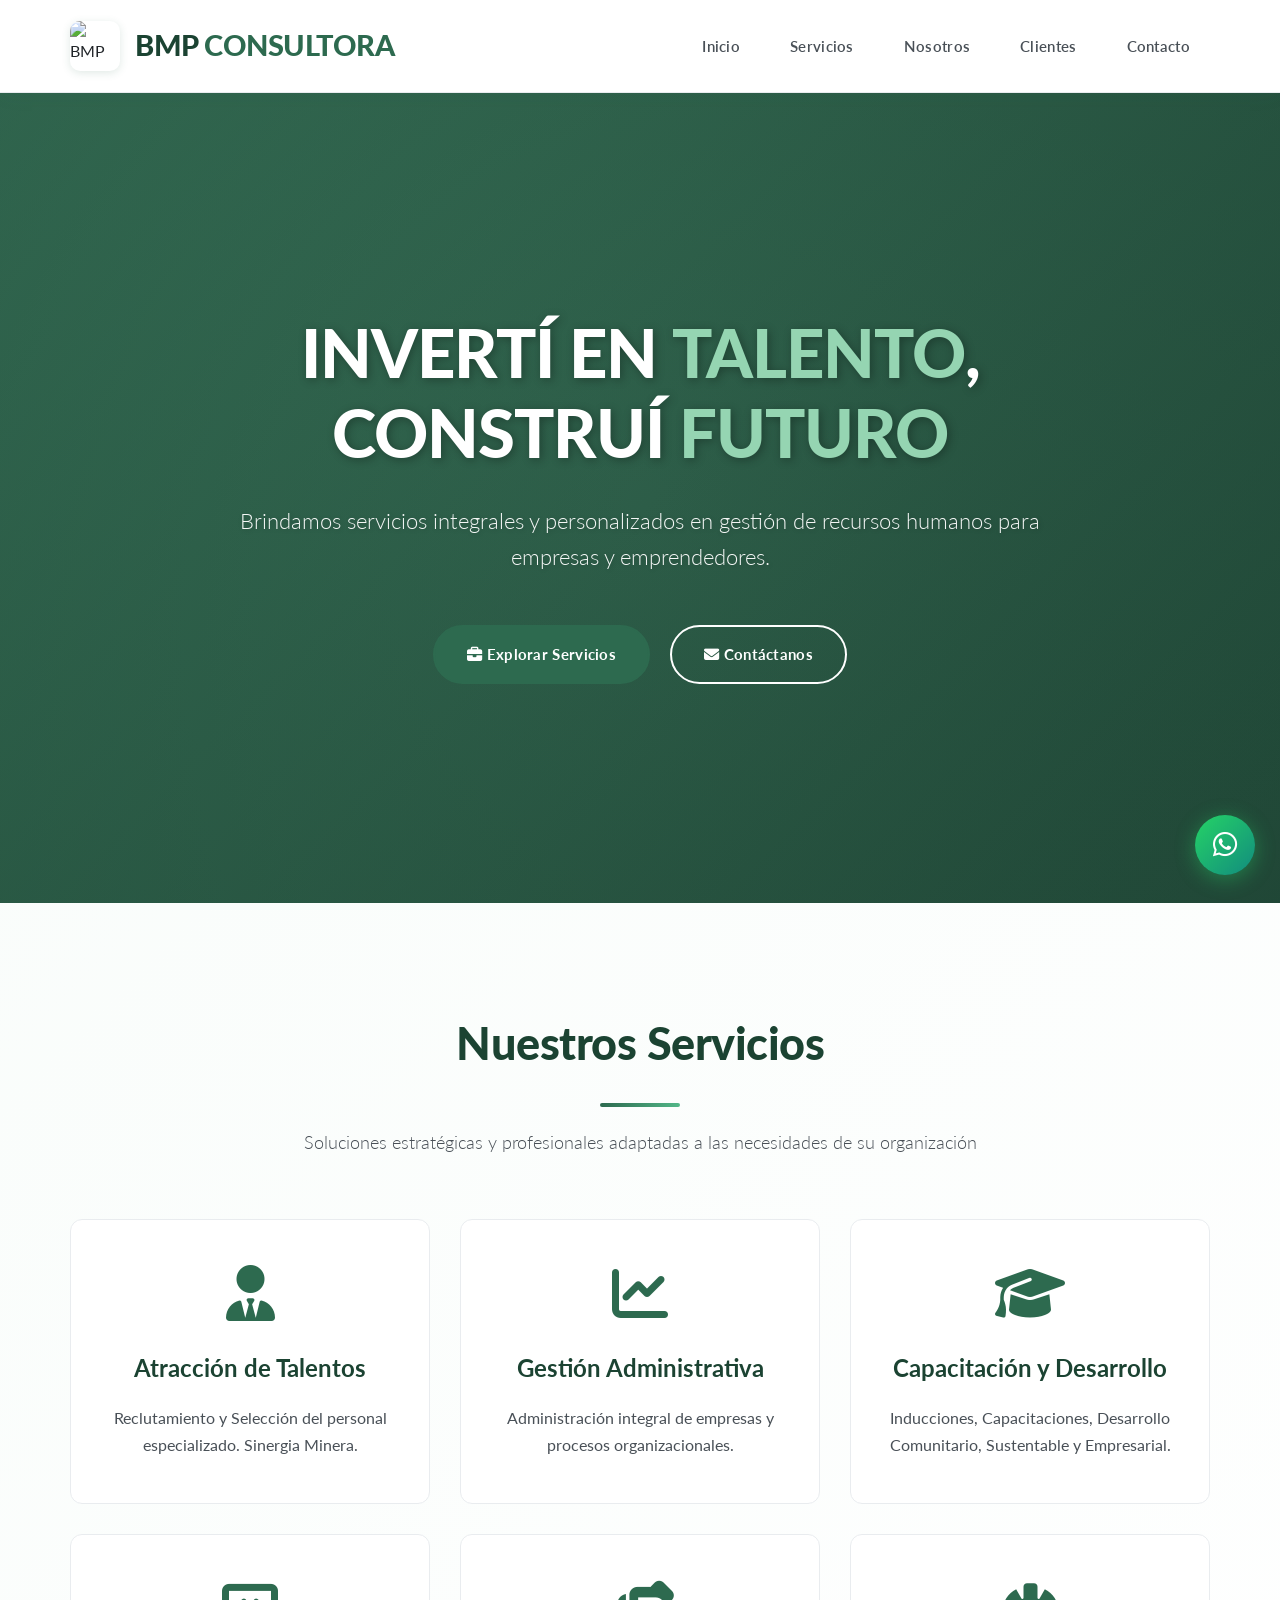
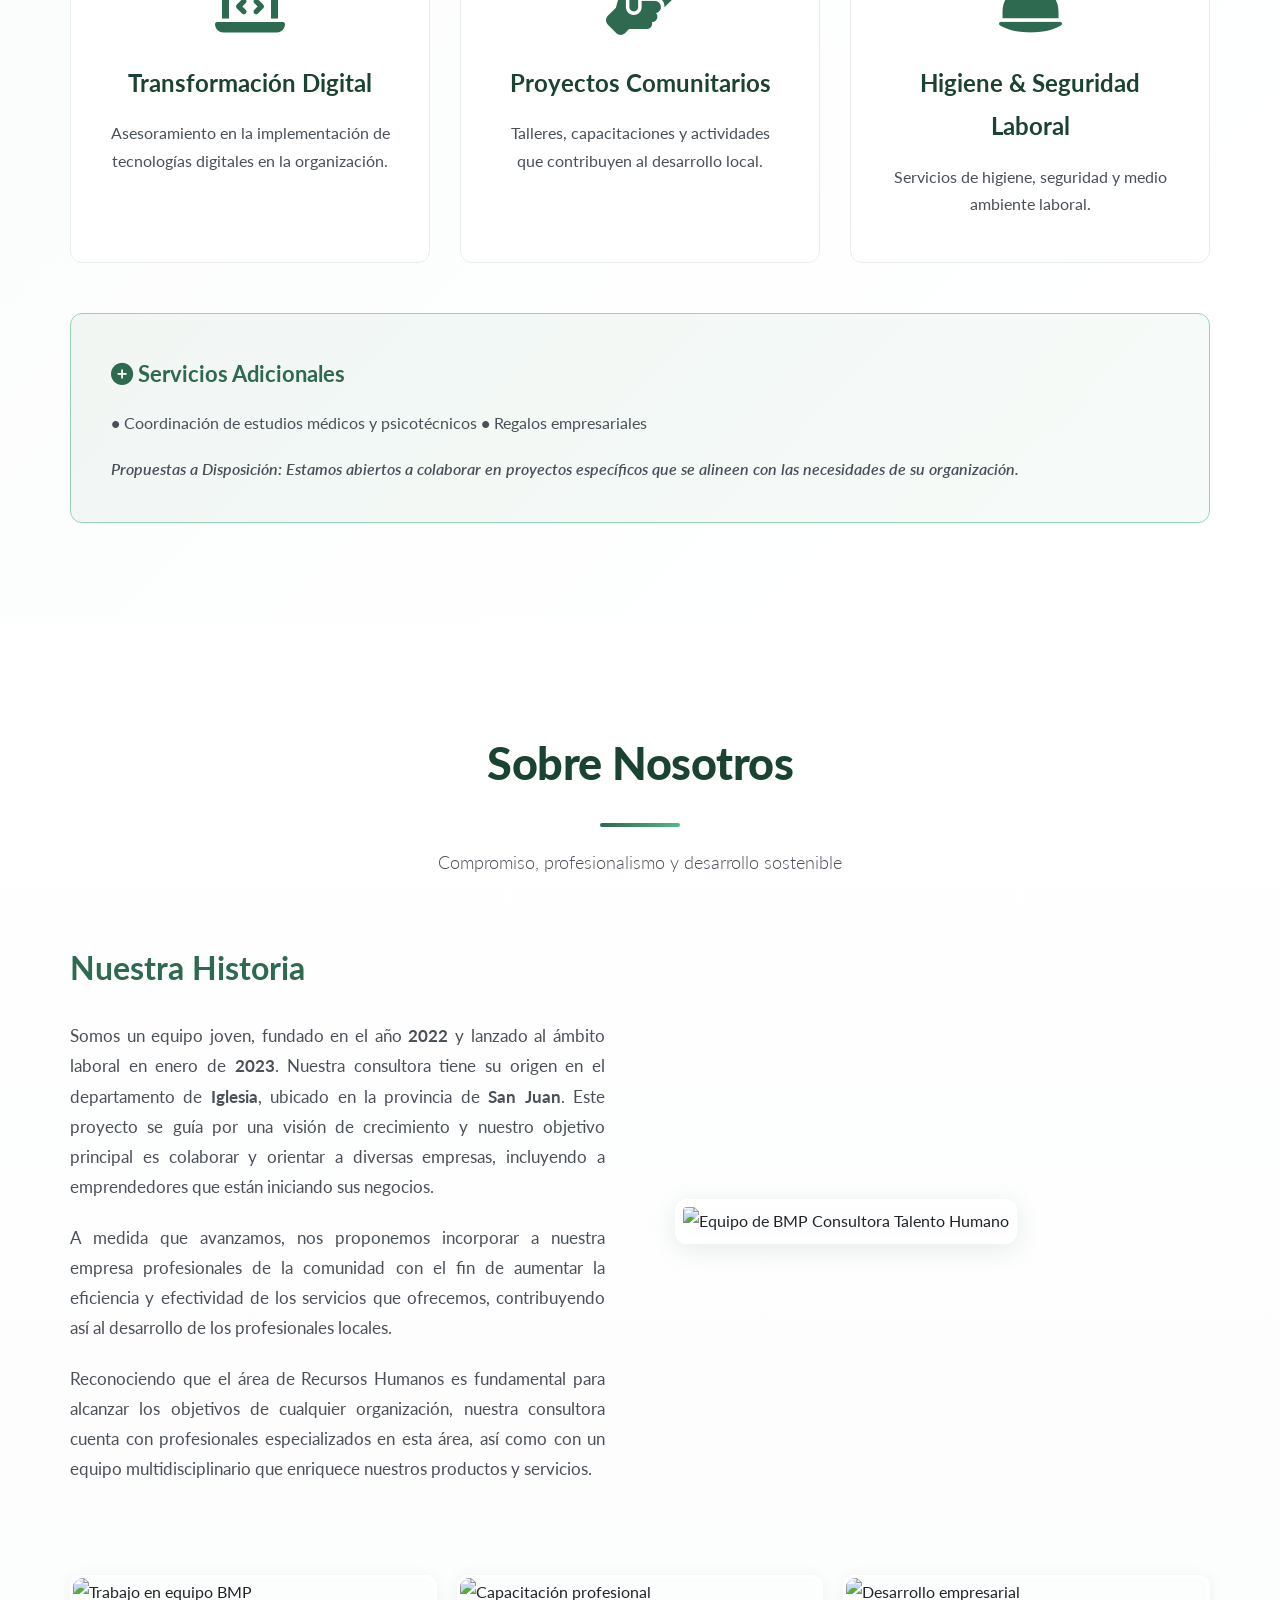
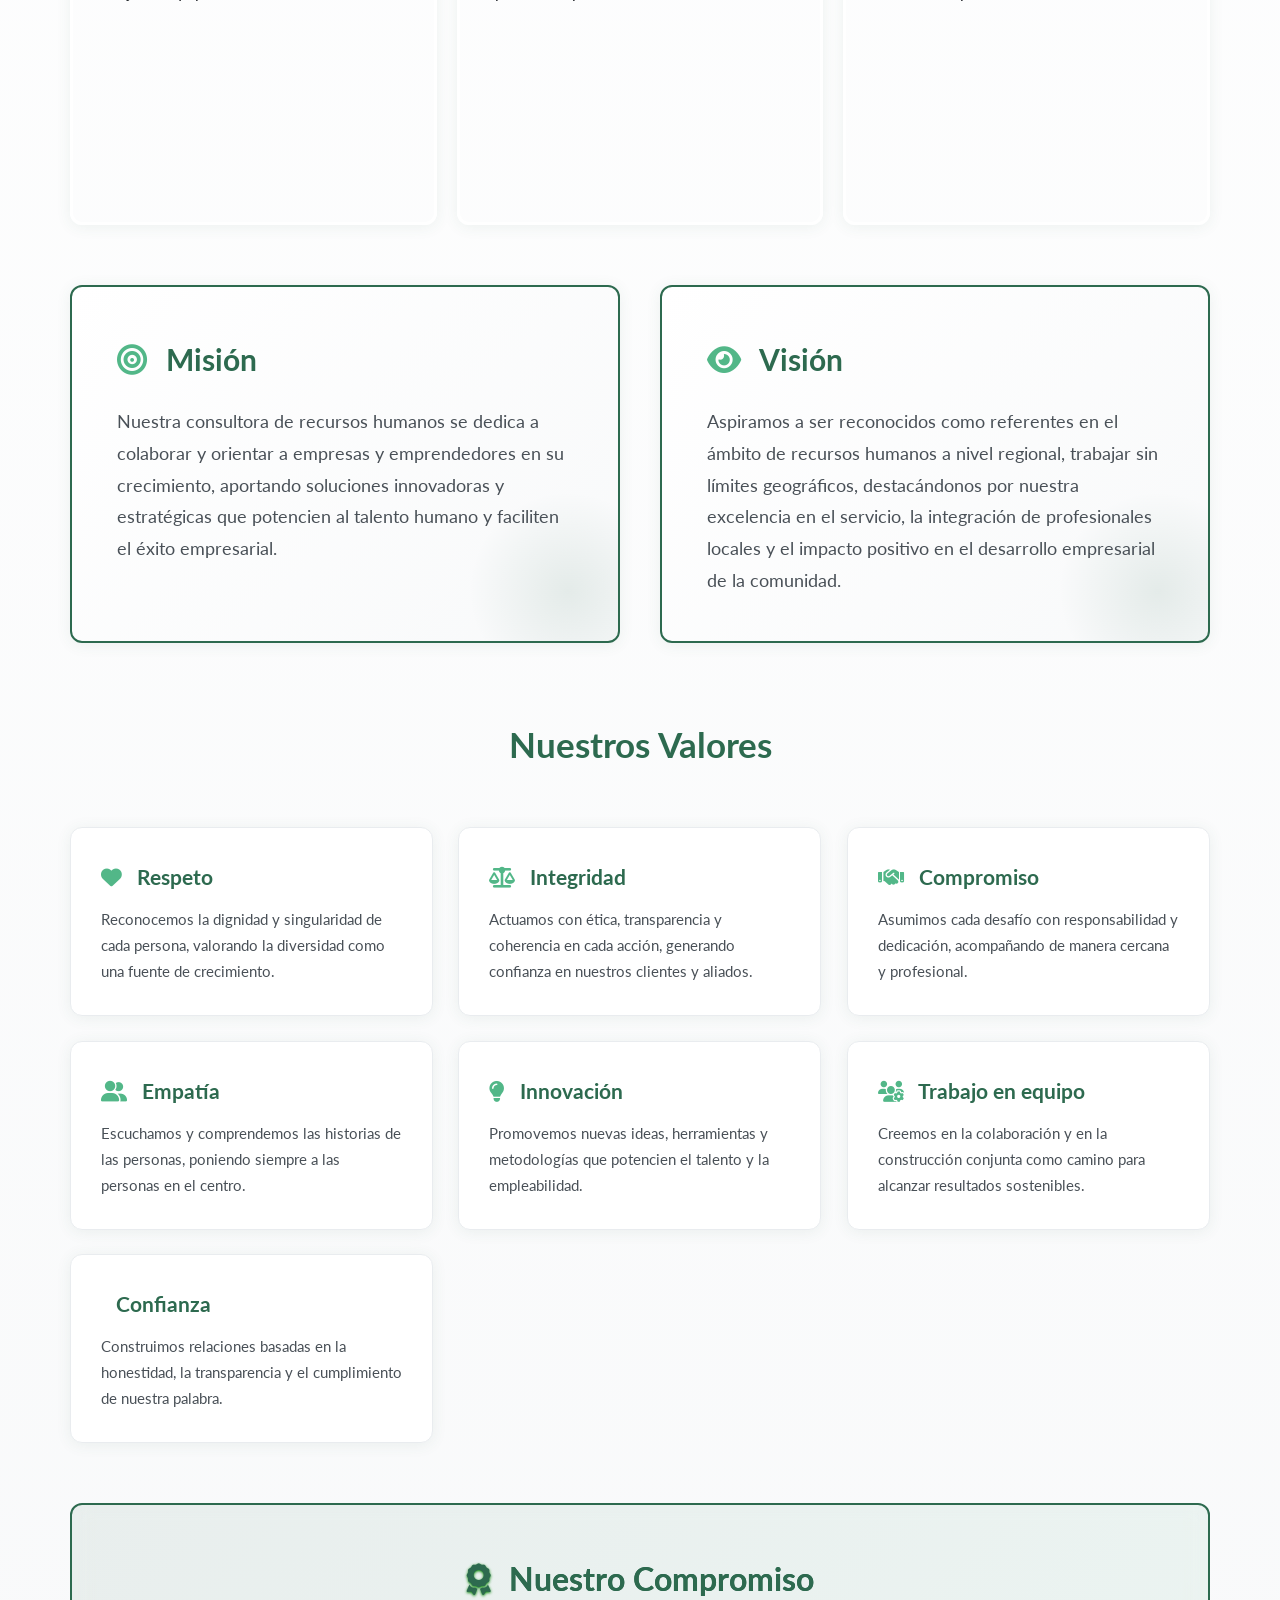
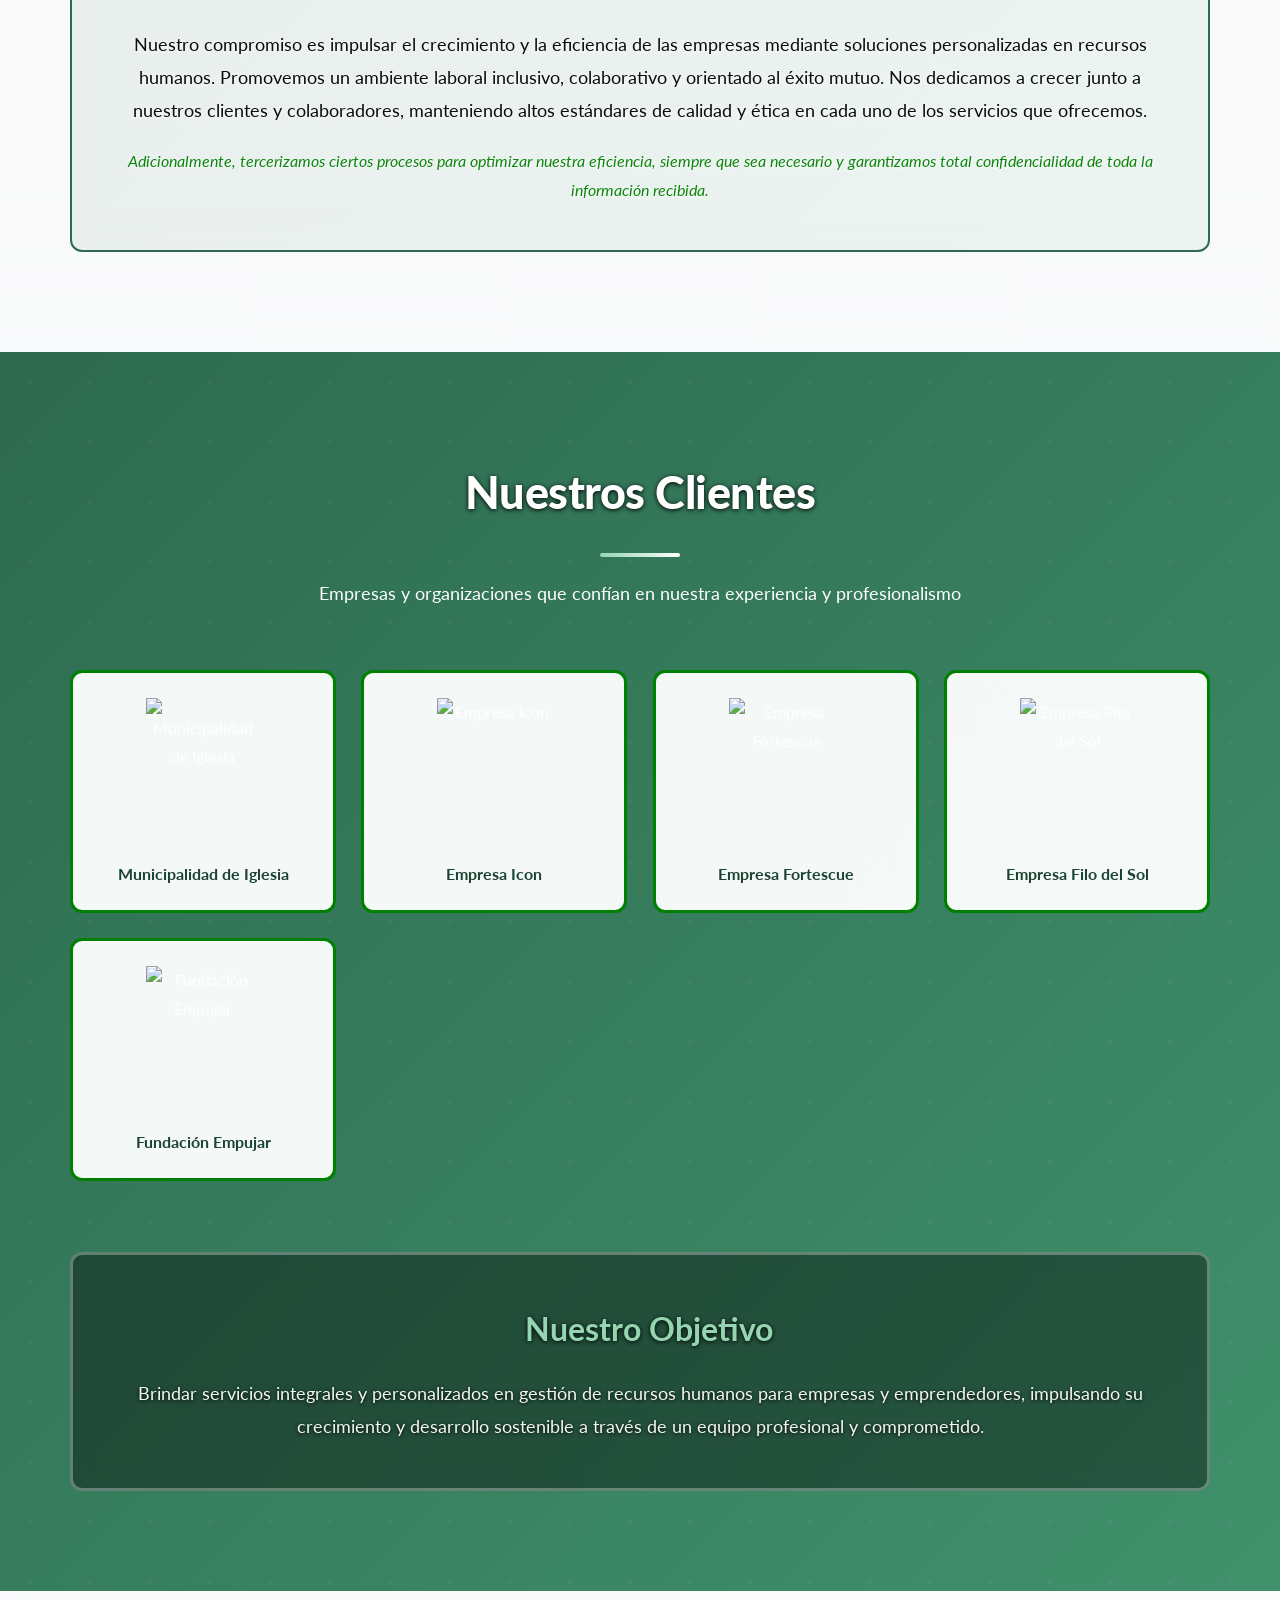
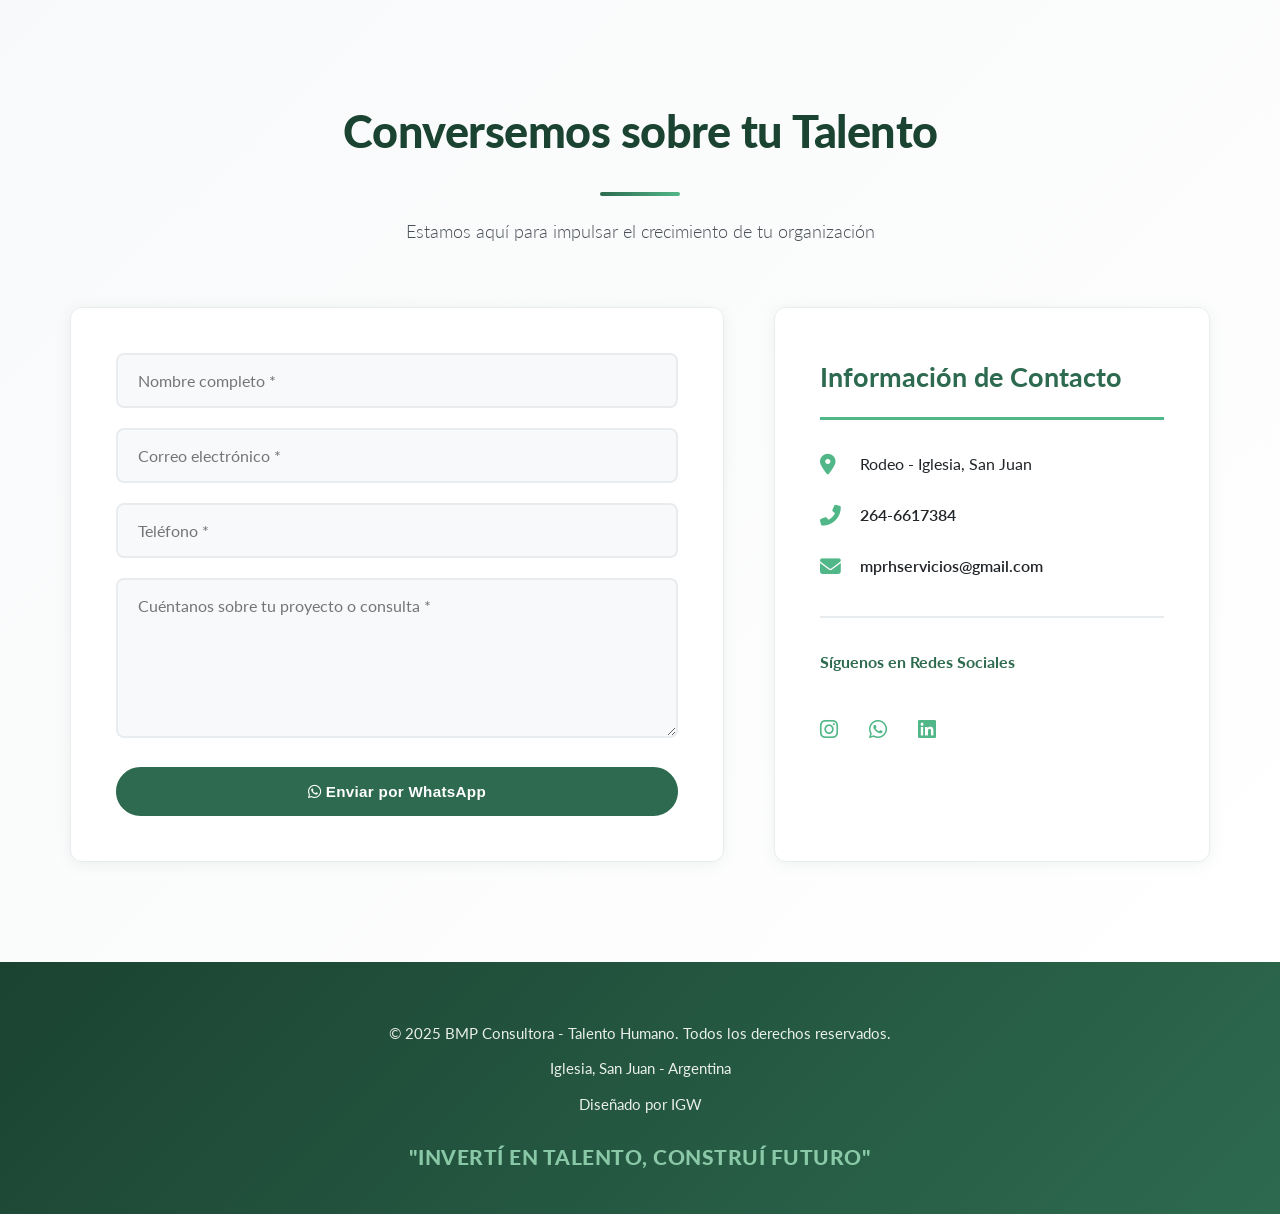
==== Bmp.html @ 11067ec3 "Rename Bmpcon.html to Bmp.html" ====
<!DOCTYPE html>
<html lang="es">
<head>
    <meta charset="UTF-8">
    <meta name="viewport" content="width=device-width, initial-scale=1.0">
    <title>BMP Consultora | Talento Humano | Invertí en Talento, Construí Futuro</title>
    <meta name="description" content="BMP Consultora, equipo joven fundado en 2022. Servicios integrales en gestión de RRHH. Iglesia, San Juan.">
    
    <link rel="stylesheet" href="https://cdnjs.cloudflare.com/ajax/libs/font-awesome/6.5.2/css/all.min.css">
    <link href="https://fonts.googleapis.com/css2?family=Lato:wght@300;400;700;900&display=swap" rel="stylesheet">
    <link href="https://unpkg.com/aos@2.3.4/dist/aos.css" rel="stylesheet">

<style>
:root {
    --color-primario: #2d6a4f;
    --color-primario-claro: #40916c;
    --color-primario-oscuro: #1b4332;
    --color-secundario: #52b788;
    --color-acento: #95d5b2;
    --color-blanco: #ffffff;
    --color-gris-claro: #f8f9fa;
    --color-gris-medio: #e9ecef;
    --color-texto-oscuro: #212529;
    --color-texto-medio: #495057;
    --fuente-principal: 'Lato', sans-serif;
    --sombra-suave: 0 2px 15px rgba(45, 106, 79, 0.08);
    --sombra-media: 0 5px 25px rgba(45, 106, 79, 0.12);
    --radio-borde: 12px;
    --transicion: all 0.3s cubic-bezier(0.4, 0, 0.2, 1);
}

* {
    margin: 0;
    padding: 0;
    box-sizing: border-box;
}

html, body {
    width: 100%;
    overflow-x: hidden;
    scroll-behavior: smooth;
}

body {
    font-family: var(--fuente-principal);
    color: var(--color-texto-oscuro);
    line-height: 1.8;
    background-color: linear-gradient(90deg, green, white,black);
    font-weight: 400;
}

.contenedor {
    max-width: 1200px;
    margin: 0 auto;
    padding: 0 30px;
}

.texto-centrado {
    text-align: center;
}

header {
    background-color: var(--color-blanco);
    box-shadow: 0 2px 20px rgba(45, 106, 79, 0.06);
    position: sticky;
    top: 0;
    z-index: 1000;
    border-bottom: 1px solid var(--color-gris-medio);
}

header .contenedor {
    display: flex;
    justify-content: space-between;
    align-items: center;
    padding: 20px 30px;
}

.logo {
    display: flex;
    align-items: center;
    gap: 15px;
}

.logo-img {
    width: 50px;
    height: 50px;
    object-fit: cover;
    border-radius: 10px;
    box-shadow: 0 2px 8px rgba(45, 106, 79, 0.15);
    transition: var(--transicion);
}

.logo-img:hover {
    transform: scale(1.05);
    box-shadow: 0 4px 12px rgba(45, 106, 79, 0.25);
}

.logo-texto {
    font-size: 1.8rem;
    font-weight: 900;
    color: var(--color-primario);
    letter-spacing: -0.5px;
}

.logo-bmp {
    color: var(--color-primario-oscuro);
}

.menu-principal ul {
    list-style: none;
    display: flex;
    gap: 10px;
}

.menu-principal a {
    text-decoration: none;
    color: var(--color-texto-medio);
    padding: 10px 20px;
    font-weight: 600;
    transition: var(--transicion);
    border-radius: 8px;
    font-size: 0.95rem;
    letter-spacing: 0.3px;
}

.menu-principal a:hover {
    color: var(--color-primario);
    background-color: rgba(45, 106, 79, 0.05);
}

.whatsapp-flotante {
    position: fixed;
    bottom: 25px;
    right: 25px;
    z-index: 9999;
}

.whatsapp-flotante a {
    display: flex;
    align-items: center;
    justify-content: center;
    width: 60px;
    height: 60px;
    background: linear-gradient(135deg, #25D366 0%, #128C7E 100%);
    color: var(--color-blanco);
    border-radius: 50%;
    box-shadow: 0 4px 20px rgba(37, 211, 102, 0.4);
    text-decoration: none;
    font-size: 28px;
    transition: var(--transicion);
    animation: pulse 2s infinite;
}

.whatsapp-flotante a:hover {
    transform: scale(1.1);
    box-shadow: 0 6px 30px rgba(37, 211, 102, 0.6);
}

@keyframes pulse {
    0%, 100% {
        box-shadow: 0 4px 20px rgba(37, 211, 102, 0.4);
    }
    50% {
        box-shadow: 0 4px 30px rgba(37, 211, 102, 0.7);
    }
}

.btn {
    display: inline-block;
    padding: 14px 32px;
    border-radius: 50px;
    text-decoration: none;
    font-weight: 700;
    transition: var(--transicion);
    text-align: center;
    border: 2px solid transparent;
    cursor: pointer;
    font-size: 0.95rem;
    letter-spacing: 0.3px;
}

.btn-primario {
    background-color: var(--color-primario);
    color: var(--color-blanco);
    border-color: var(--color-primario);
}

.btn-primario:hover {
    background-color: var(--color-primario-oscuro);
    transform: translateY(-2px);
    box-shadow: 0 6px 20px rgba(45, 106, 79, 0.3);
}

.btn-secundario {
    background-color: transparent;
    color: var(--color-blanco);
    border-color: var(--color-blanco);
}

.btn-secundario:hover {
    background-color: var(--color-blanco);
    color: var(--color-primario);
}

.btn-primario-full {
    width: 100%;
}

.titulo-seccion {
    font-size: 2.8rem;
    text-align: center;
    margin-bottom: 20px;
    font-weight: 900;
    color: var(--color-primario-oscuro);
    position: relative;
    letter-spacing: -0.5px;
}

.titulo-seccion::after {
    content: '';
    display: block;
    width: 80px;
    height: 4px;
    background: linear-gradient(90deg, var(--color-primario), var(--color-secundario));
    margin: 20px auto 0;
    border-radius: 2px;
}

.subtitulo-seccion {
    text-align: center;
    font-size: 1.15rem;
    color: var(--color-texto-medio);
    max-width: 700px;
    margin: 0 auto 60px;
    font-weight: 300;
    line-height: 1.7;
}

section {
    padding: 100px 0;
    position: relative;
    overflow-x: hidden;
}

.hero-section {
    background: linear-gradient(135deg, rgba(45, 106, 79, 0.95) 0%, rgba(27, 67, 50, 0.97) 100%), 
                url('https://images.unsplash.com/photo-1507679799987-c73779587ccf?w=1920&q=80') center center / cover no-repeat;
    min-height: 90vh;
    display: flex;
    align-items: center;
    justify-content: center;
    text-align: center;
    color: var(--color-blanco);
    position: relative;
}

.hero-section::before {
    content: '';
    position: absolute;
    top: 0;
    left: 0;
    right: 0;
    bottom: 0;
    background: radial-gradient(circle at 50% 50%, transparent 0%, rgba(27, 67, 50, 0.3) 100%);
}

.hero-content {
    position: relative;
    z-index: 1;
}

.titulo-principal {
    font-size: 4.2rem;
    margin-bottom: 30px;
    font-weight: 900;
    color: var(--color-blanco);
    text-shadow: 2px 2px 10px rgba(0, 0, 0, 0.3);
    line-height: 1.2;
    letter-spacing: -1px;
}

.titulo-principal .destacado {
    color: var(--color-acento);
    display: inline-block;
}

.subtitulo-hero {
    font-size: 1.4rem;
    color: rgba(255, 255, 255, 0.95);
    margin-bottom: 50px;
    font-weight: 300;
    text-shadow: 1px 1px 5px rgba(0, 0, 0, 0.2);
    max-width: 800px;
    margin-left: auto;
    margin-right: auto;
    line-height: 1.6;
}

.acciones-hero {
    display: flex;
    gap: 20px;
    justify-content: center;
    flex-wrap: wrap;
}

.servicios-section {
    background: linear-gradient(135deg, rgba(149, 213, 178, 0.05) 0%, rgba(255, 255, 255, 1) 100%);
    position: relative;
}

.servicios-section::before {
    content: '';
    position: absolute;
    top: 0;
    right: 0;
    width: 100%;
    height: 100%;
    background: url('https://talentoenexpansion.wordpress.com/wp-content/uploads/2015/02/g4.jpg') center / cover no-repeat;
    opacity: 0.3;
    z-index: 0;
}

.servicios-section .contenedor {
    position: relative;
    z-index: 1;
}

.servicios-grid {
    display: grid;
    grid-template-columns: repeat(auto-fit, minmax(320px, 1fr));
    gap: 30px;
}

.servicio-card {
    background-color: var(--color-blanco);
    padding: 45px 35px;
    border-radius: var(--radio-borde);
    text-align: center;
    transition: var(--transicion);
    border: 1px solid var(--color-gris-medio);
    position: relative;
    overflow: hidden;
}

.servicio-card::before {
    content: '';
    position: absolute;
    top: 0;
    left: 0;
    width: 100%;
    height: 4px;
    background: linear-gradient(90deg, var(--color-primario), var(--color-secundario));
    transform: scaleX(0);
    transition: var(--transicion);
}

.servicio-card:hover::before {
    transform: scaleX(1);
}

.servicio-card:hover {
    transform: translateY(-8px);
    box-shadow: var(--sombra-media);
    border-color: var(--color-secundario);
}

.icono-servicio {
    font-size: 3.5rem;
    color: var(--color-primario);
    margin-bottom: 25px;
    transition: var(--transicion);
}

.servicio-card:hover .icono-servicio {
    color: var(--color-secundario);
    transform: scale(1.1);
}

.servicio-card h3 {
    font-size: 1.5rem;
    margin-bottom: 15px;
    color: var(--color-primario-oscuro);
    font-weight: 700;
}

.servicio-card p {
    color: var(--color-texto-medio);
    font-size: 1rem;
    line-height: 1.7;
}

.nota-adicional {
    background: linear-gradient(135deg, rgba(45, 106, 79, 0.05) 0%, rgba(82, 183, 136, 0.05) 100%);
    padding: 40px;
    border-radius: var(--radio-borde);
    margin-top: 50px;
    border-left: 5px solid var(--color-primario);
    border: 1px solid var(--color-acento);
}

.nota-adicional h4 {
    color: var(--color-primario);
    font-size: 1.4rem;
    margin-bottom: 15px;
    font-weight: 700;
}

.nota-adicional p {
    color: var(--color-texto-medio);
    line-height: 1.7;
}

.nosotros-section {
    background: linear-gradient(to bottom, var(--color-blanco) 0%, var(--color-gris-claro) 100%);
    position: relative;
}

.nosotros-section::before {
    content: '';
    position: absolute;
    bottom: 0;
    left: 0;
    width: 100%;
    height: 100%;
    background: url('https://i.ibb.co/jktfwfX7/Picsart-25-10-30-20-38-15-031.jpg') center / cover no-repeat;
    opacity: 0.3;
    z-index: 0;
}

.nosotros-section .contenedor {
    position: relative;
    z-index: 1;
}

.contenido-nosotros {
    display: flex;
    gap: 70px;
    align-items: center;
    margin-bottom: 70px;
}

.texto-nosotros {
    flex: 1;
}

.texto-nosotros h3 {
    font-size: 2rem;
    margin-bottom: 25px;
    color: var(--color-primario);
    font-weight: 700;
}

.texto-nosotros p {
    margin-bottom: 20px;
    font-size: 1.05rem;
    text-align: justify;
    color: var(--color-texto-medio);
    line-height: 1.8;
}

.imagen-nosotros {
    flex: 1;
    max-width: 50%;
}

.imagen-nosotros img {
    width: 100%;
    height: auto;
    border-radius: var(--radio-borde);
    box-shadow: var(--sombra-media);
    border: 8px solid var(--color-blanco);
}

.galeria-imagenes {
    display: grid;
    grid-template-columns: repeat(3, 1fr);
    gap: 20px;
    margin-top: 50px;
}

.galeria-imagenes img {
    width: 100%;
    height: 250px;
    object-fit: cover;
    border-radius: var(--radio-borde);
    box-shadow: var(--sombra-suave);
    transition: var(--transicion);
    border: 3px solid var(--color-blanco);
}

.galeria-imagenes img:hover {
    transform: scale(1.05);
    box-shadow: var(--sombra-media);
}

.valores-grid {
    display: grid;
    grid-template-columns: repeat(auto-fit, minmax(280px, 1fr));
    gap: 25px;
    margin-top: 50px;
}

.valor-card {
    background-color: var(--color-blanco);
    padding: 30px;
    border-radius: var(--radio-borde);
    box-shadow: var(--sombra-suave);
    border: 1px solid var(--color-gris-medio);
    transition: var(--transicion);
    position: relative;
    overflow: hidden;
}

.valor-card::before {
    content: '';
    position: absolute;
    top: 0;
    left: 0;
    width: 5px;
    height: 100%;
    background: linear-gradient(180deg, var(--color-primario), var(--color-secundario));
    transform: scaleY(0);
    transition: var(--transicion);
}

.valor-card:hover::before {
    transform: scaleY(1);
}

.valor-card:hover {
    transform: translateX(5px);
    box-shadow: var(--sombra-media);
}

.valor-card h4 {
    color: var(--color-primario);
    font-size: 1.3rem;
    margin-bottom: 12px;
    font-weight: 700;
}

.valor-card h4 i {
    color: var(--color-secundario);
    margin-right: 10px;
}

.valor-card p {
    color: var(--color-texto-medio);
    font-size: 0.95rem;
    line-height: 1.7;
}

.mision-vision {
    display: grid;
    grid-template-columns: 1fr 1fr;
    gap: 40px;
    margin-top: 60px;
}

.mv-card {
    background: linear-gradient(135deg, var(--color-blanco) 0%, var(--color-gris-claro) 100%);
    padding: 45px;
    border-radius: var(--radio-borde);
    box-shadow: var(--sombra-suave);
    border: 2px solid var(--color-primario);
    transition: var(--transicion);
    position: relative;
    overflow: hidden;
}

.mv-card::after {
    content: '';
    position: absolute;
    bottom: -50px;
    right: -50px;
    width: 200px;
    height: 200px;
    background: radial-gradient(circle, rgba(45, 106, 79, 0.1) 0%, transparent 70%);
}

.mv-card:hover {
    transform: translateY(-5px);
    box-shadow: var(--sombra-media);
}

.mv-card h3 {
    color: var(--color-primario);
    font-size: 1.9rem;
    margin-bottom: 20px;
    font-weight: 700;
    position: relative;
    z-index: 1;
}

.mv-card h3 i {
    color: var(--color-secundario);
    margin-right: 12px;
}

.mv-card p {
    color: var(--color-texto-medio);
    font-size: 1.1rem;
    line-height: 1.8;
    position: relative;
    z-index: 1;
}

.clientes-section {
    background: linear-gradient(135deg, var(--color-primario) 0%, var(--color-primario-claro) 100%),
                url('https://i.ibb.co/rGqDN3kq/Picsart-25-10-30-20-25-14-080.jpg') center center / cover no-repeat;
    background-blend-mode: overlay;
    color: white;
    position: relative;
}

.clientes-section::before {
    content: '';
    position: absolute;
    top: 0;
    left: 0;
    right: 0;
    bottom: 0;
    background: url('data:image/svg+xml,<svg width="60" height="60" xmlns="http://www.w3.org/2000/svg"><path d="M0 0h60v60H0z" fill="none"/><circle cx="30" cy="30" r="1.5" fill="rgba(255,255,255,0.05)"/></svg>');
    opacity: 0.95;
}

.clientes-section .contenedor {
    position: relative;
    z-index: 1;
}

.clientes-section .titulo-seccion {
    color: var(--color-blanco);
    text-shadow: 0 1px 5px black;
}

.clientes-section .titulo-seccion::after {
    background: linear-gradient(90deg, var(--color-acento), var(--color-blanco));
}

.clientes-intro {
    text-align: center;
    font-size: 1.15rem;
    margin-bottom: 60px;
    max-width: 800px;
    margin-left: auto;
    margin-right: auto;
    opacity: 0.95;
}

.clientes-grid {
    display: grid;
    grid-template-columns: repeat(auto-fit, minmax(220px, 1fr));
    gap: 25px;
    margin-bottom: 70px;
}

.cliente-card {
    background-color: rgba(255, 255, 255, 0.95);
    backdrop-filter: blur(100px);
    padding: 25px 15px;
    border-radius: var(--radio-borde);
    text-align: center;
    transition: var(--transicion);
    border: 3px solid green;
}

.cliente-card:hover {
    background-color: var(--color-blanco);
    transform: translateY(-5px);
    border-color: var(--color-secundario);
}

.cliente-card img {
    width: 50%;
    max-width: 150px;
    height: 150px;
    object-fit: contain;
    margin: 0 auto 15px;
    display: block;
    filter: grayscale(0%);
    transition: var(--transicion);
}

.cliente-card:hover img {
    transform: scale(1.05);
}

.cliente-card h4 {
    font-size: 1rem;
    font-weight: 700;
    line-height: 1.4;
    color: var(--color-primario-oscuro);
    
}

.objetivo-box {
    background-color: rgba(0, 0, 0, 0.4);
    backdrop-filter: blur(10px);
    padding: 45px;
    border-radius: var(--radio-borde);
    border: 3px solid rgba(255, 255, 255, 0.3);
    text-align: center;
    margin-top: 50px;
}

.objetivo-box h3 {
    color: var(--color-acento);
    text-shadow: 0 1px 5px black;
    font-size: 2rem;
    margin-bottom: 20px;
    font-weight: 700;
}

.objetivo-box h3 i {
    margin-right: 10px;
    text-shadow: 0 1px 3px green;
}

.objetivo-box p {
    font-size: 1.15rem;
    color: white;
    line-height: 1.8;
    opacity: 0.95;
    text-shadow: 0 1px 4px black;
}

.contacto-section {
    background: linear-gradient(135deg, var(--color-gris-claro) 0%, var(--color-blanco) 100%);
    position: relative;
}

.contacto-section::before {
    content: '';
    position: absolute;
    top: 0;
    right: 0;
    width: 100%;
    height: 100%;
    background: url('https://i.ibb.co/C560Mqxw/Picsart-25-10-30-20-38-47-380.jpg') center / cover no-repeat;
    opacity: 0.5;
    z-index: 0;
}

.contacto-section .contenedor {
    position: relative;
    z-index: 1;
}

.contacto-grid {
    display: grid;
    grid-template-columns: 3fr 2fr;
    gap: 50px;
}

.formulario-container, .datos-contacto {
    padding: 45px;
    background-color: var(--color-blanco);
    border-radius: var(--radio-borde);
    box-shadow: var(--sombra-suave);
    border: 1px solid var(--color-gris-medio);
}

.form-contacto input, .form-contacto textarea {
    width: 100%;
    padding: 16px 20px;
    margin-bottom: 20px;
    border: 2px solid var(--color-gris-medio);
    border-radius: 8px;
    font-size: 1rem;
    background-color: var(--color-gris-claro);
    color: var(--color-texto-oscuro);
    font-family: var(--fuente-principal);
    transition: var(--transicion);
}

.form-contacto input:focus, .form-contacto textarea:focus {
    outline: none;
    border-color: var(--color-primario);
    background-color: var(--color-blanco);
    box-shadow: 0 0 0 3px rgba(45, 106, 79, 0.1);
}

.form-contacto textarea {
    min-height: 160px;
    resize: vertical;
}

.datos-contacto h3 {
    margin-bottom: 30px;
    font-size: 1.7rem;
    color: var(--color-primario);
    border-bottom: 3px solid var(--color-secundario);
    padding-bottom: 15px;
    font-weight: 700;
}

.datos-contacto p {
    margin-bottom: 22px;
    display: flex;
    align-items: center;
    gap: 15px;
}

.datos-contacto i {
    color: var(--color-secundario);
    font-size: 1.3rem;
    width: 25px;
}

.datos-contacto a {
    color: var(--color-texto-oscuro);
    text-decoration: none;
    transition: var(--transicion);
    font-weight: 600;
}

.datos-contacto a:hover {
    color: var(--color-primario);
}

.redes-sociales {
    margin-top: 35px;
    padding-top: 30px;
    border-top: 2px solid var(--color-gris-medio);
}

.redes-sociales h4 {
    margin-bottom: 20px;
    color: var(--color-primario);
    font-weight: 700;
}

.redes-sociales a {
    font-size: 2rem;
    margin-right: 20px;
    color: var(--color-primario);
    transition: var(--transicion);
    display: inline-block;
    text-decoration: none;
}

.redes-sociales a:hover {
    color: var(--color-secundario);
    transform: translateY(-3px);
}

.footer {
    background: linear-gradient(135deg, var(--color-primario-oscuro) 0%, var(--color-primario) 100%);
    color: var(--color-blanco);
    padding: 50px 0 30px 0;
    font-size: 0.95rem;
}

.footer p {
    margin: 8px 0;
    opacity: 0.9;
}

.footer .slogan {
    font-weight: 900;
    font-size: 1.3rem;
    color: var(--color-acento);
    margin-top: 20px;
    letter-spacing: 0.5px;
}

@media (max-width: 992px) {
    section {
        padding: 70px 0;
    }
    
    .titulo-principal {
        font-size: 2.8rem;
    }
    
    .subtitulo-hero {
        font-size: 1.2rem;
    }
    
    .contenido-nosotros {
        flex-direction: column;
    }
    
    .imagen-nosotros {
        max-width: 100%;
        order: -1;
    }
    
    .mision-vision, .contacto-grid {
        grid-template-columns: 1fr;
    }
    
    .menu-principal {
        display: none;
    }
    
    .acciones-hero {
        flex-direction: column;
        align-items: center;
    }
    
    .acciones-hero .btn {
        width: 100%;
        max-width: 320px;
    }
    
    .galeria-imagenes {
        grid-template-columns: 1fr;
    }
    
    .galeria-imagenes img {
        height: 200px;
    }
}

@media (max-width: 768px) {
    .titulo-principal {
        font-size: 2.2rem;
    }
    
    .titulo-seccion {
        font-size: 2.2rem;
    }
    
    .servicios-grid, .clientes-grid {
        grid-template-columns: 1fr;
    }
    
    header .contenedor {
        padding: 15px 20px;
    }
    
    .contenedor {
        padding: 0 20px;
    }
    
    .formulario-container, .datos-contacto {
        padding: 30px;
    }
    
    .whatsapp-flotante {
        bottom: 30px;
        right: 20px;
    }
    
    .whatsapp-flotante a {
        width: 50px;
        height: 50px;
        font-size: 24px;
    }
}
</style>
</head>
<body>

    <div class="whatsapp-flotante">
        <a href="https://wa.me/5492646617384" target="_blank" rel="noopener" aria-label="Contactar por WhatsApp" title="Contactar por WhatsApp">
            <i class="fab fa-whatsapp"></i>
        </a>
    </div>

    <header id="inicio">
        <div class="contenedor">
            <div class="logo">
                <img src="https://i.ibb.co/tppyj5Jx/MARCA-BMP-1.png" alt="BMP Consultora Logo" class="logo-img">
                <span class="logo-texto"><span class="logo-bmp">BMP</span> CONSULTORA</span>
            </div>
            <nav class="menu-principal">
                <ul>
                    <li><a href="#inicio">Inicio</a></li>
                    <li><a href="#servicios">Servicios</a></li>
                    <li><a href="#nosotros">Nosotros</a></li>
                    <li><a href="#clientes">Clientes</a></li>
                    <li><a href="#contacto">Contacto</a></li>
                </ul>
            </nav>
        </div>
    </header>

    <section id="hero" class="hero-section">
        <div class="contenedor hero-content" data-aos="fade-up" data-aos-duration="1200"> 
            <h1 class="titulo-principal">
                INVERTÍ EN <span class="destacado">TALENTO</span>,<br>
                CONSTRUÍ <span class="destacado">FUTURO</span>
            </h1>
            <p class="subtitulo-hero">Brindamos servicios integrales y personalizados en gestión de recursos humanos para empresas y emprendedores.</p>
            <div class="acciones-hero">
                <a href="#servicios" class="btn btn-primario" data-aos="zoom-in" data-aos-delay="400">
                    <i class="fas fa-briefcase"></i> Explorar Servicios
                </a>
                <a href="#contacto" class="btn btn-secundario" data-aos="zoom-in" data-aos-delay="500">
                    <i class="fas fa-envelope"></i> Contáctanos
                </a>
            </div>
        </div>
    </section>

    <section id="servicios" class="servicios-section">
        <div class="contenedor">
            <h2 class="titulo-seccion" data-aos="fade-down">Nuestros Servicios</h2>
            <p class="subtitulo-seccion" data-aos="fade-up">Soluciones estratégicas y profesionales adaptadas a las necesidades de su organización</p>
            
            <div class="servicios-grid">
                <article class="servicio-card" data-aos="fade-up" data-aos-delay="100">
                    <i class="fas fa-user-tie icono-servicio"></i>
                    <h3>Atracción de Talentos</h3>
                    <p>Reclutamiento y Selección del personal especializado. Sinergia Minera.</p>
                </article>
                
                <article class="servicio-card" data-aos="fade-up" data-aos-delay="150">
                    <i class="fas fa-chart-line icono-servicio"></i>
                    <h3>Gestión Administrativa</h3>
                    <p>Administración integral de empresas y procesos organizacionales.</p>
                </article>
                
                <article class="servicio-card" data-aos="fade-up" data-aos-delay="200">
                    <i class="fas fa-graduation-cap icono-servicio"></i>
                    <h3>Capacitación y Desarrollo</h3>
                    <p>Inducciones, Capacitaciones, Desarrollo Comunitario, Sustentable y Empresarial.</p>
                </article>
                
                <article class="servicio-card" data-aos="fade-up" data-aos-delay="250">
                    <i class="fas fa-laptop-code icono-servicio"></i>
                    <h3>Transformación Digital</h3>
                    <p>Asesoramiento en la implementación de tecnologías digitales en la organización.</p>
                </article>
                
                <article class="servicio-card" data-aos="fade-up" data-aos-delay="300">
                    <i class="fas fa-hands-helping icono-servicio"></i>
                    <h3>Proyectos Comunitarios</h3>
                    <p>Talleres, capacitaciones y actividades que contribuyen al desarrollo local.</p>
                </article>
                
                <article class="servicio-card" data-aos="fade-up" data-aos-delay="350">
                    <i class="fas fa-hard-hat icono-servicio"></i>
                    <h3>Higiene & Seguridad Laboral</h3>
                    <p>Servicios de higiene, seguridad y medio ambiente laboral.</p>
                </article>
            </div>
            
            <div class="nota-adicional" data-aos="fade-up" data-aos-delay="400">
                <h4><i class="fas fa-plus-circle"></i> Servicios Adicionales</h4>
                <p><strong>•</strong> Coordinación de estudios médicos y psicotécnicos <strong>•</strong> Regalos empresariales</p>
                <p style="margin-top: 18px; font-style: italic; font-weight: 600;">Propuestas a Disposición: Estamos abiertos a colaborar en proyectos específicos que se alineen con las necesidades de su organización.</p>
            </div>
        </div>
    </section>

<section id="nosotros" class="nosotros-section">
        <div class="contenedor">
            <h2 class="titulo-seccion" data-aos="fade-right">Sobre Nosotros</h2>
            <p class="subtitulo-seccion" data-aos="fade-up">Compromiso, profesionalismo y desarrollo sostenible</p>
            
            <div class="contenido-nosotros">
                <div class="texto-nosotros" data-aos="fade-right" data-aos-delay="200">
                    <h3>Nuestra Historia</h3>
                    <p>Somos un equipo joven, fundado en el año <strong>2022</strong> y lanzado al ámbito laboral en enero de <strong>2023</strong>. Nuestra consultora tiene su origen en el departamento de <strong>Iglesia</strong>, ubicado en la provincia de <strong>San Juan</strong>. Este proyecto se guía por una visión de crecimiento y nuestro objetivo principal es colaborar y orientar a diversas empresas, incluyendo a emprendedores que están iniciando sus negocios.</p>
                    
                    <p>A medida que avanzamos, nos proponemos incorporar a nuestra empresa profesionales de la comunidad con el fin de aumentar la eficiencia y efectividad de los servicios que ofrecemos, contribuyendo así al desarrollo de los profesionales locales.</p>
                    
                    <p>Reconociendo que el área de Recursos Humanos es fundamental para alcanzar los objetivos de cualquier organización, nuestra consultora cuenta con profesionales especializados en esta área, así como con un equipo multidisciplinario que enriquece nuestros productos y servicios.</p>
                </div>
                
                <div class="imagen-nosotros" data-aos="fade-left" data-aos-delay="300">
                    <img src="https://images.unsplash.com/photo-1517245386807-bb43f82c33c4?w=800&q=80" alt="Equipo de BMP Consultora Talento Humano" loading="lazy">
                </div>
            </div>
            
            <div class="galeria-imagenes" data-aos="fade-up" data-aos-delay="400">
                <img src="https://images.unsplash.com/photo-1516321497487-e288fb19713f?w=600&q=80" alt="Trabajo en equipo BMP" loading="lazy">
                <img src="https://images.unsplash.com/photo-1504384308090-c894fdcc538d?w=600&q=80" alt="Capacitación profesional" loading="lazy">
                <img src="https://images.unsplash.com/photo-1552664730-d307ca884978?w=600&q=80" alt="Desarrollo empresarial" loading="lazy">
            </div>
            
            <div class="mision-vision" data-aos="fade-up" data-aos-delay="500">
                <div class="mv-card">
                    <h3><i class="fas fa-bullseye"></i> Misión</h3>
                    <p>Nuestra consultora de recursos humanos se dedica a colaborar y orientar a empresas y emprendedores en su crecimiento, aportando soluciones innovadoras y estratégicas que potencien al talento humano y faciliten el éxito empresarial.</p>
                </div>
                
                <div class="mv-card">
                    <h3><i class="fas fa-eye"></i> Visión</h3>
                    <p>Aspiramos a ser reconocidos como referentes en el ámbito de recursos humanos a nivel regional, trabajar sin límites geográficos, destacándonos por nuestra excelencia en el servicio, la integración de profesionales locales y el impacto positivo en el desarrollo empresarial de la comunidad.</p>
                </div>
            </div>
            
            <h3 class="texto-centrado" style="font-size: 2.2rem; margin: 70px 0 40px; color: var(--color-primario); font-weight: 700;" data-aos="fade-up">Nuestros Valores</h3>
            
            <div class="valores-grid">
                <div class="valor-card" data-aos="flip-left" data-aos-delay="100">
                    <h4><i class="fas fa-heart"></i> Respeto</h4>
                    <p>Reconocemos la dignidad y singularidad de cada persona, valorando la diversidad como una fuente de crecimiento.</p>
                </div>
                
                <div class="valor-card" data-aos="flip-left" data-aos-delay="150">
                    <h4><i class="fas fa-balance-scale"></i> Integridad</h4>
                    <p>Actuamos con ética, transparencia y coherencia en cada acción, generando confianza en nuestros clientes y aliados.</p>
                </div>
                
                <div class="valor-card" data-aos="flip-left" data-aos-delay="200">
                    <h4><i class="fas fa-handshake"></i> Compromiso</h4>
                    <p>Asumimos cada desafío con responsabilidad y dedicación, acompañando de manera cercana y profesional.</p>
                </div>
                
                <div class="valor-card" data-aos="flip-left" data-aos-delay="250">
                    <h4><i class="fas fa-user-friends"></i> Empatía</h4>
                    <p>Escuchamos y comprendemos las historias de las personas, poniendo siempre a las personas en el centro.</p>
                </div>
                
                <div class="valor-card" data-aos="flip-left" data-aos-delay="300">
                    <h4><i class="fas fa-lightbulb"></i> Innovación</h4>
                    <p>Promovemos nuevas ideas, herramientas y metodologías que potencien el talento y la empleabilidad.</p>
                </div>
                
                <div class="valor-card" data-aos="flip-left" data-aos-delay="350">
                    <h4><i class="fas fa-users-cog"></i> Trabajo en equipo</h4>
                    <p>Creemos en la colaboración y en la construcción conjunta como camino para alcanzar resultados sostenibles.</p>
                </div>
                
                <div class="valor-card" data-aos="flip-left" data-aos-delay="400">
                    <h4><i class="fas fa-shield-check"></i> Confianza</h4>
                    <p>Construimos relaciones basadas en la honestidad, la transparencia y el cumplimiento de nuestra palabra.</p>
                </div>
            </div>
            
            <div class="objetivo-box" data-aos="zoom-in" data-aos-delay="500" style="background: linear-gradient(135deg, rgba(45, 106, 79, 0.08) 0%, rgba(82, 183, 136, 0.08) 100%); border: 2px solid var(--color-primario); margin-top: 60px;">
                <h3 style="color: var(--color-primario); text-shadow: 0 0 0 "><i class="fas fa-award"></i> Nuestro Compromiso</h3>
                <p style="color: black; text-shadow: 0 1px 5px white">Nuestro compromiso es impulsar el crecimiento y la eficiencia de las empresas mediante soluciones personalizadas en recursos humanos. Promovemos un ambiente laboral inclusivo, colaborativo y orientado al éxito mutuo. Nos dedicamos a crecer junto a nuestros clientes y colaboradores, manteniendo altos estándares de calidad y ética en cada uno de los servicios que ofrecemos.</p>
                <p style="margin-top: 20px; font-style: italic; color: green; font-size: 1rem;text-shadow: 0 1px 3px white">Adicionalmente, tercerizamos ciertos procesos para optimizar nuestra eficiencia, siempre que sea necesario y garantizamos total confidencialidad de toda la información recibida.</p>
            </div>
        </div>
    </section>

    <section id="clientes" class="clientes-section">
        <div class="contenedor texto-centrado">
            <h2 class="titulo-seccion" data-aos="zoom-in-up">Nuestros Clientes</h2>
            <p class="clientes-intro" data-aos="fade-up">Empresas y organizaciones que confían en nuestra experiencia y profesionalismo</p>

            <div class="clientes-grid">
                <div class="cliente-card" data-aos="flip-up" data-aos-delay="100">
                    <img src="https://www.municipalidaddeiglesia.gob.ar/imagenes/logo2Smart.png" alt="Municipalidad de Iglesia" loading="lazy">
                    <h4>Municipalidad de Iglesia</h4>
                </div>
                
                <div class="cliente-card" data-aos="flip-up" data-aos-delay="150">
                    <img src="https://via.placeholder.com/150x100?text=Icon" alt="Empresa Icon" loading="lazy">
                    <h4>Empresa Icon</h4>
                </div>
                
                <div class="cliente-card" data-aos="flip-up" data-aos-delay="200">
                    <img src="https://latinoamerica.fortescue.com/_next/image?url=https%3A%2F%2Fcontent.fortescue.com%2Ffortescue17114-fortescueeb60-productionbbdb-8be5%2Fmedia%2Fproject%2Ffortescueportal%2Fshared%2Fportal%2Flogos---png%2F01_fort_tm_logo_master-rgb.png%3Fh%3D308%26iar%3D0%26w%3D1000&w=2048&q=75" alt="Empresa Fortescue" loading="lazy">
                    <h4>Empresa Fortescue</h4>
                </div>
                
                <div class="cliente-card" data-aos="flip-up" data-aos-delay="250">
                    <img src="https://images.squarespace-cdn.com/content/v1/5275d263e4b04aa465ecaa01/1478300743704-5Q1H4109E7LZ24WGNHPO/image-asset.jpeg" alt="Empresa Filo del Sol" loading="lazy">
                    <h4>Empresa Filo del Sol</h4>
                </div>
                
                <div class="cliente-card" data-aos="flip-up" data-aos-delay="300">
                    <img src="https://fundacionempujar.org/wp-content/uploads/2025/09/Empujar-COLOR.png" alt="Fundación Empujar" loading="lazy">
                    <h4>Fundación Empujar</h4>
                </div>
            </div>

            <div class="objetivo-box" data-aos="fade-up" data-aos-delay="400">
                <h3><i class="fas fa-target"></i> Nuestro Objetivo</h3>
                <p>Brindar servicios integrales y personalizados en gestión de recursos humanos para empresas y emprendedores, impulsando su crecimiento y desarrollo sostenible a través de un equipo profesional y comprometido.</p>
            </div>
        </div>
    </section>

<section id="contacto" class="contacto-section">
    <div class="contenedor" data-aos="fade-up">
        <h2 class="titulo-seccion">Conversemos sobre tu Talento</h2>
        <p class="subtitulo-seccion">Estamos aquí para impulsar el crecimiento de tu organización</p>
        
        <div class="contacto-grid">
            <div class="formulario-container" data-aos="fade-right" data-aos-delay="200">
                <form id="form-whatsapp" class="form-contacto">
                    <input type="text" id="nombre" name="nombre" placeholder="Nombre completo *" required>
                    <input type="email" id="email" name="email" placeholder="Correo electrónico *" required>
                    <input type="tel" id="telefono" name="telefono" placeholder="Teléfono *" required>
                    <textarea id="mensaje" name="mensaje" placeholder="Cuéntanos sobre tu proyecto o consulta *" required></textarea>
                    <button type="submit" class="btn btn-primario btn-primario-full">
                        <i class="fab fa-whatsapp"></i> Enviar por WhatsApp
                    </button>
                </form>
            </div>

            <div class="datos-contacto" data-aos="fade-left" data-aos-delay="300">
                <h3>Información de Contacto</h3>
                
                <p>
                    <i class="fas fa-map-marker-alt"></i>
                    <span>Rodeo - Iglesia, San Juan</span>
                </p>
                
                <p>
                    <i class="fas fa-phone-alt"></i>
                    <a href="tel:+5492646617384">264-6617384</a>
                </p>
                
                <p>
                    <i class="fas fa-envelope"></i>
                    <a href="mailto:mprhservicios@gmail.com">mprhservicios@gmail.com</a>
                </p>
                
                <div class="redes-sociales">
                    <h4>Síguenos en Redes Sociales</h4>
                    <a href="https://www.instagram.com/BMP_RECURSOSHUMANOS" target="_blank" rel="noopener" title="Instagram" aria-label="Instagram">
                        <i class="fab fa-instagram"></i>
                    </a>
                    <a href="https://wa.me/5492646617384" target="_blank" rel="noopener" title="WhatsApp" aria-label="WhatsApp">
                        <i class="fab fa-whatsapp"></i>
                    </a>
                    <a href="#" target="_blank" rel="noopener" title="LinkedIn" aria-label="LinkedIn">
                        <i class="fab fa-linkedin"></i>
                    </a>
                </div>
            </div>
        </div>
    </div>
</section>
    <footer class="footer">
        <div class="contenedor texto-centrado">
            <p>&copy; 2025 BMP Consultora - Talento Humano. Todos los derechos reservados.</p>
            <p>Iglesia, San Juan - Argentina</p>
            <p>Diseñado por IGW</p>
            <p class="slogan">"INVERTÍ EN TALENTO, CONSTRUÍ FUTURO"</p>
        </div>
    </footer>

<script src="https://unpkg.com/aos@2.3.4/dist/aos.js"></script>
    <script>
        AOS.init({
            duration: 1000,
            once: true,
            offset: 100,
            mirror: false
        });
    </script>

    <!-- SCRIPT DE FORMULARIO WHATSAPP -->
    <script>
        // Formulario de contacto por WhatsApp
        document.getElementById('form-whatsapp').addEventListener('submit', function(e) {
            e.preventDefault();
            
            // Obtener valores del formulario
            const nombre = document.getElementById('nombre').value;
            const email = document.getElementById('email').value;
            const telefono = document.getElementById('telefono').value;
            const mensaje = document.getElementById('mensaje').value;
            
            // Número de WhatsApp de BMP Consultora (con código de país)
            const numeroWhatsApp = '5492646617384';
            
            // Crear mensaje formateado
            const mensajeWhatsApp = `*Nueva Consulta - BMP Consultora*%0A%0A` +
                                   `*Nombre:* ${nombre}%0A` +
                                   `*Email:* ${email}%0A` +
                                   `*Teléfono:* ${telefono}%0A%0A` +
                                   `*Consulta:*%0A${mensaje}`;
            
            // Crear URL de WhatsApp
            const urlWhatsApp = `https://wa.me/${numeroWhatsApp}?text=${mensajeWhatsApp}`;
            
            // Abrir WhatsApp en nueva pestaña
            window.open(urlWhatsApp, '_blank');
            
            // Limpiar formulario después de enviar
            this.reset(); 
        });
    </script>

</body>
</html>
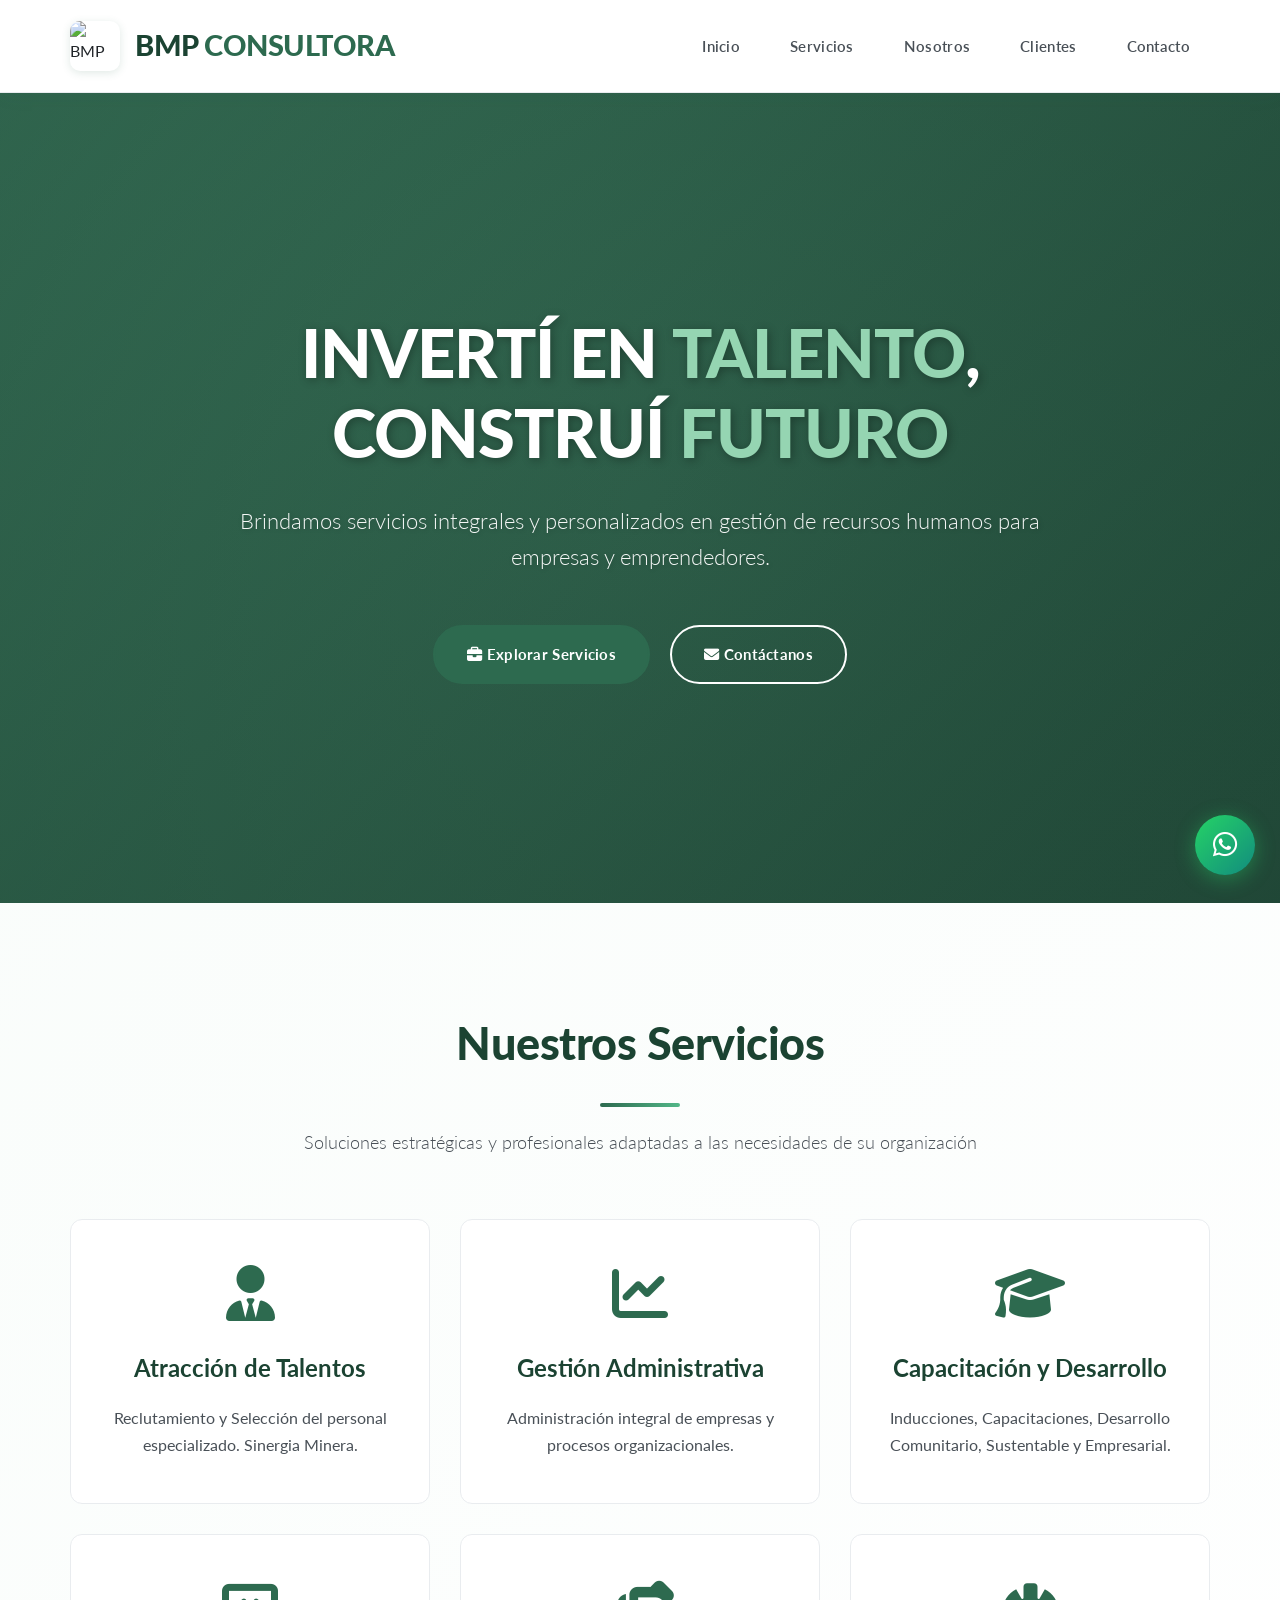
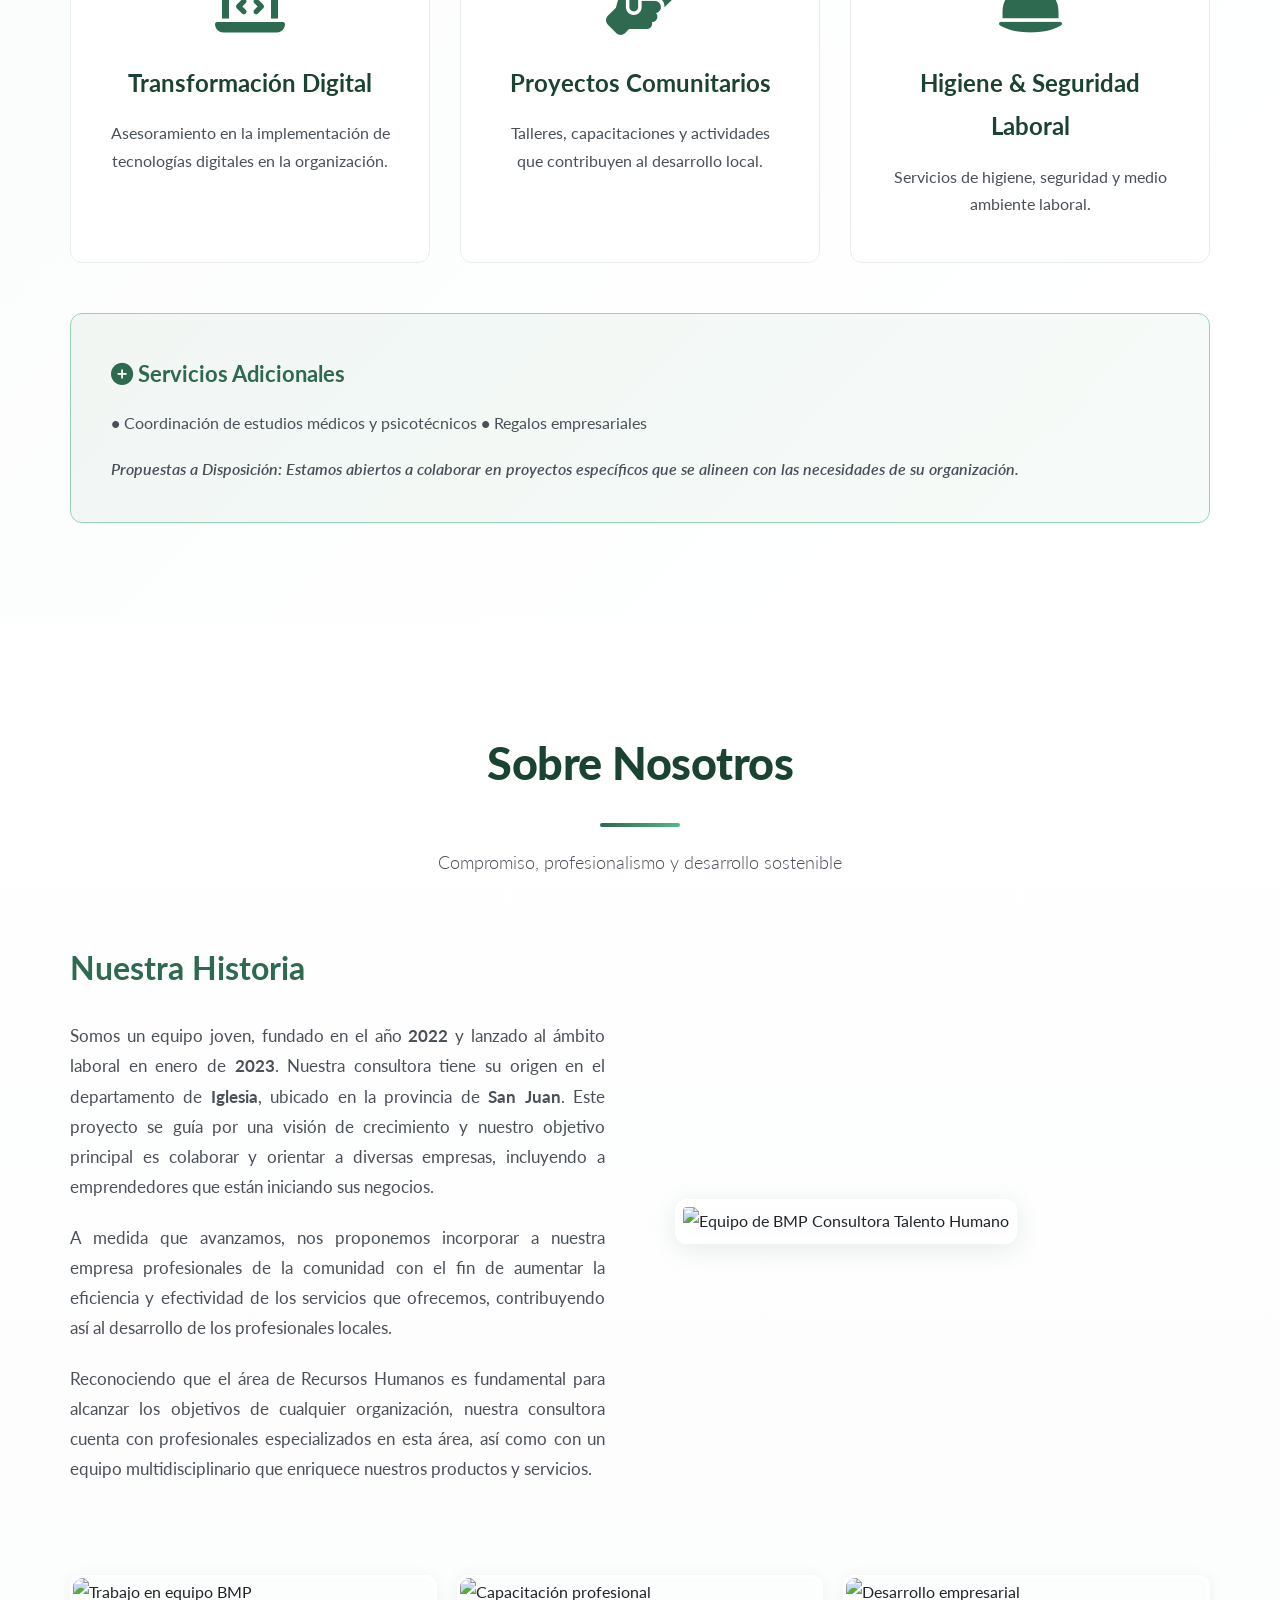
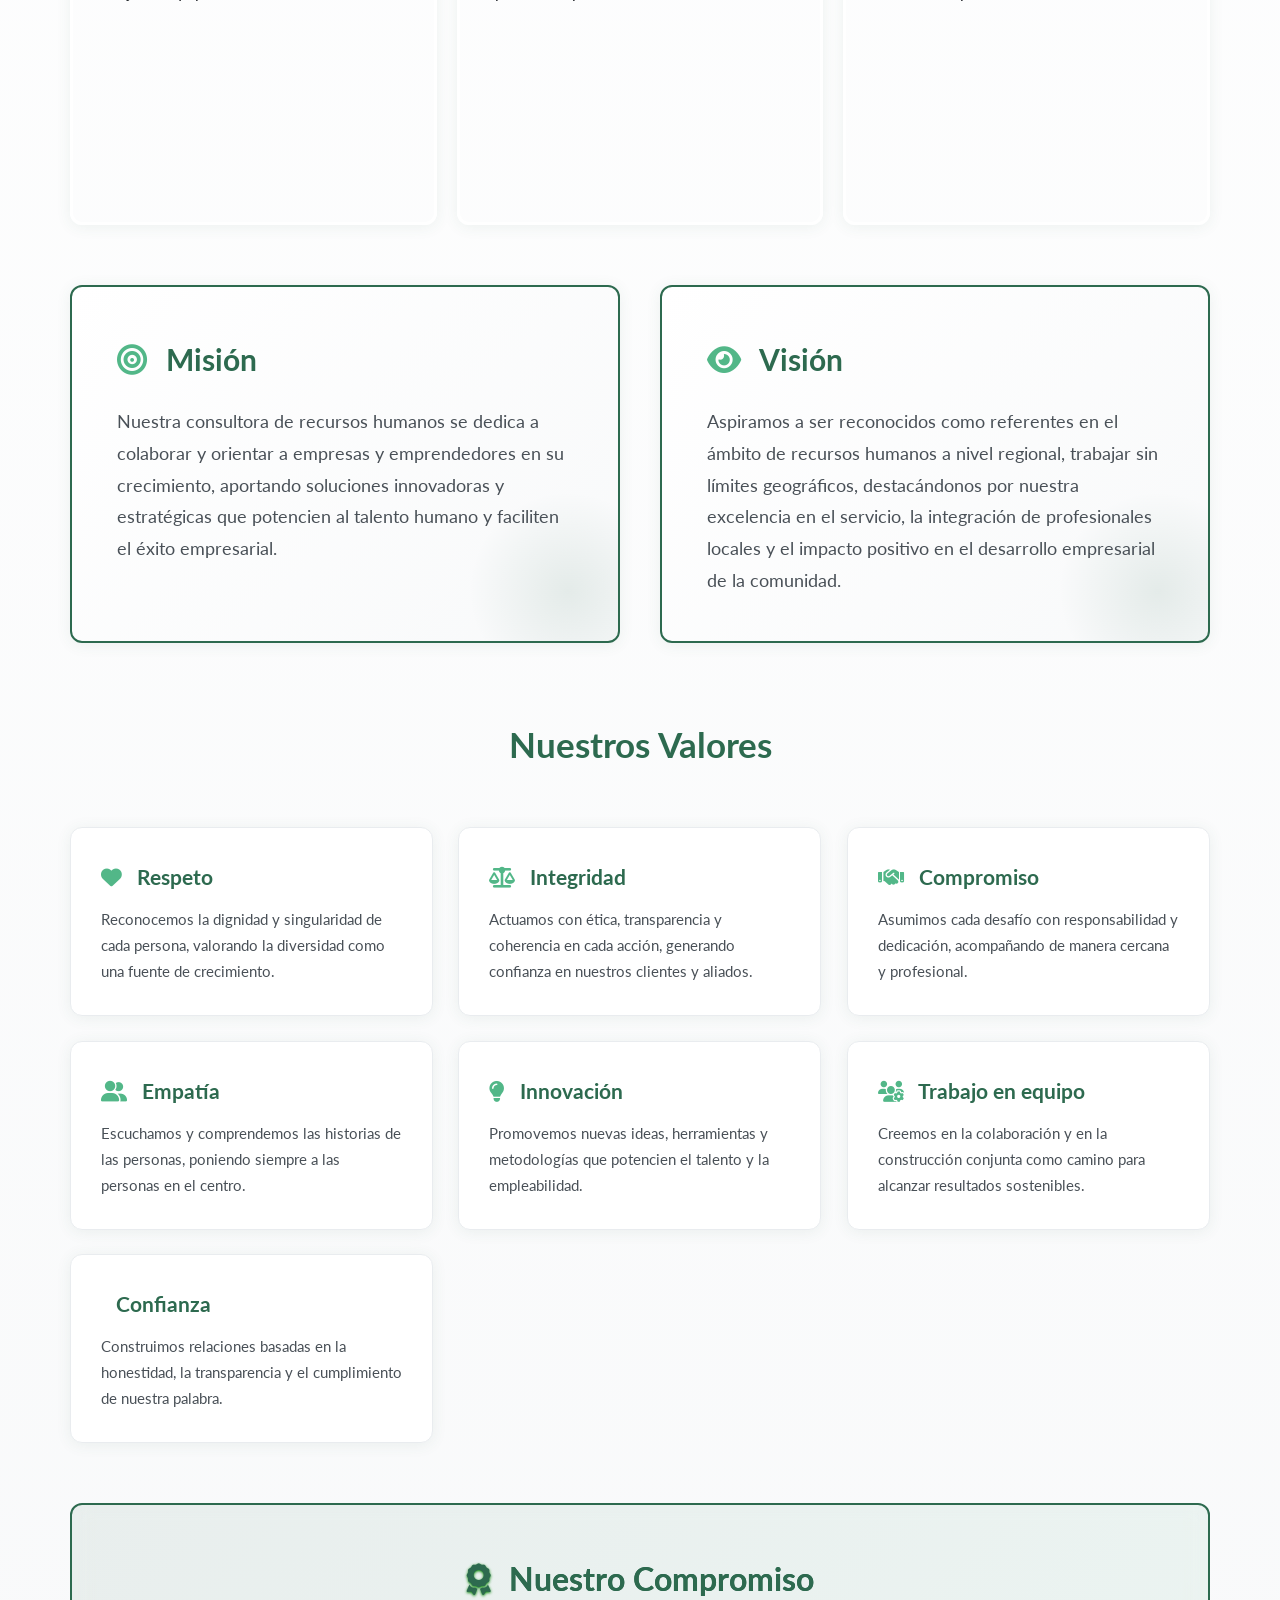
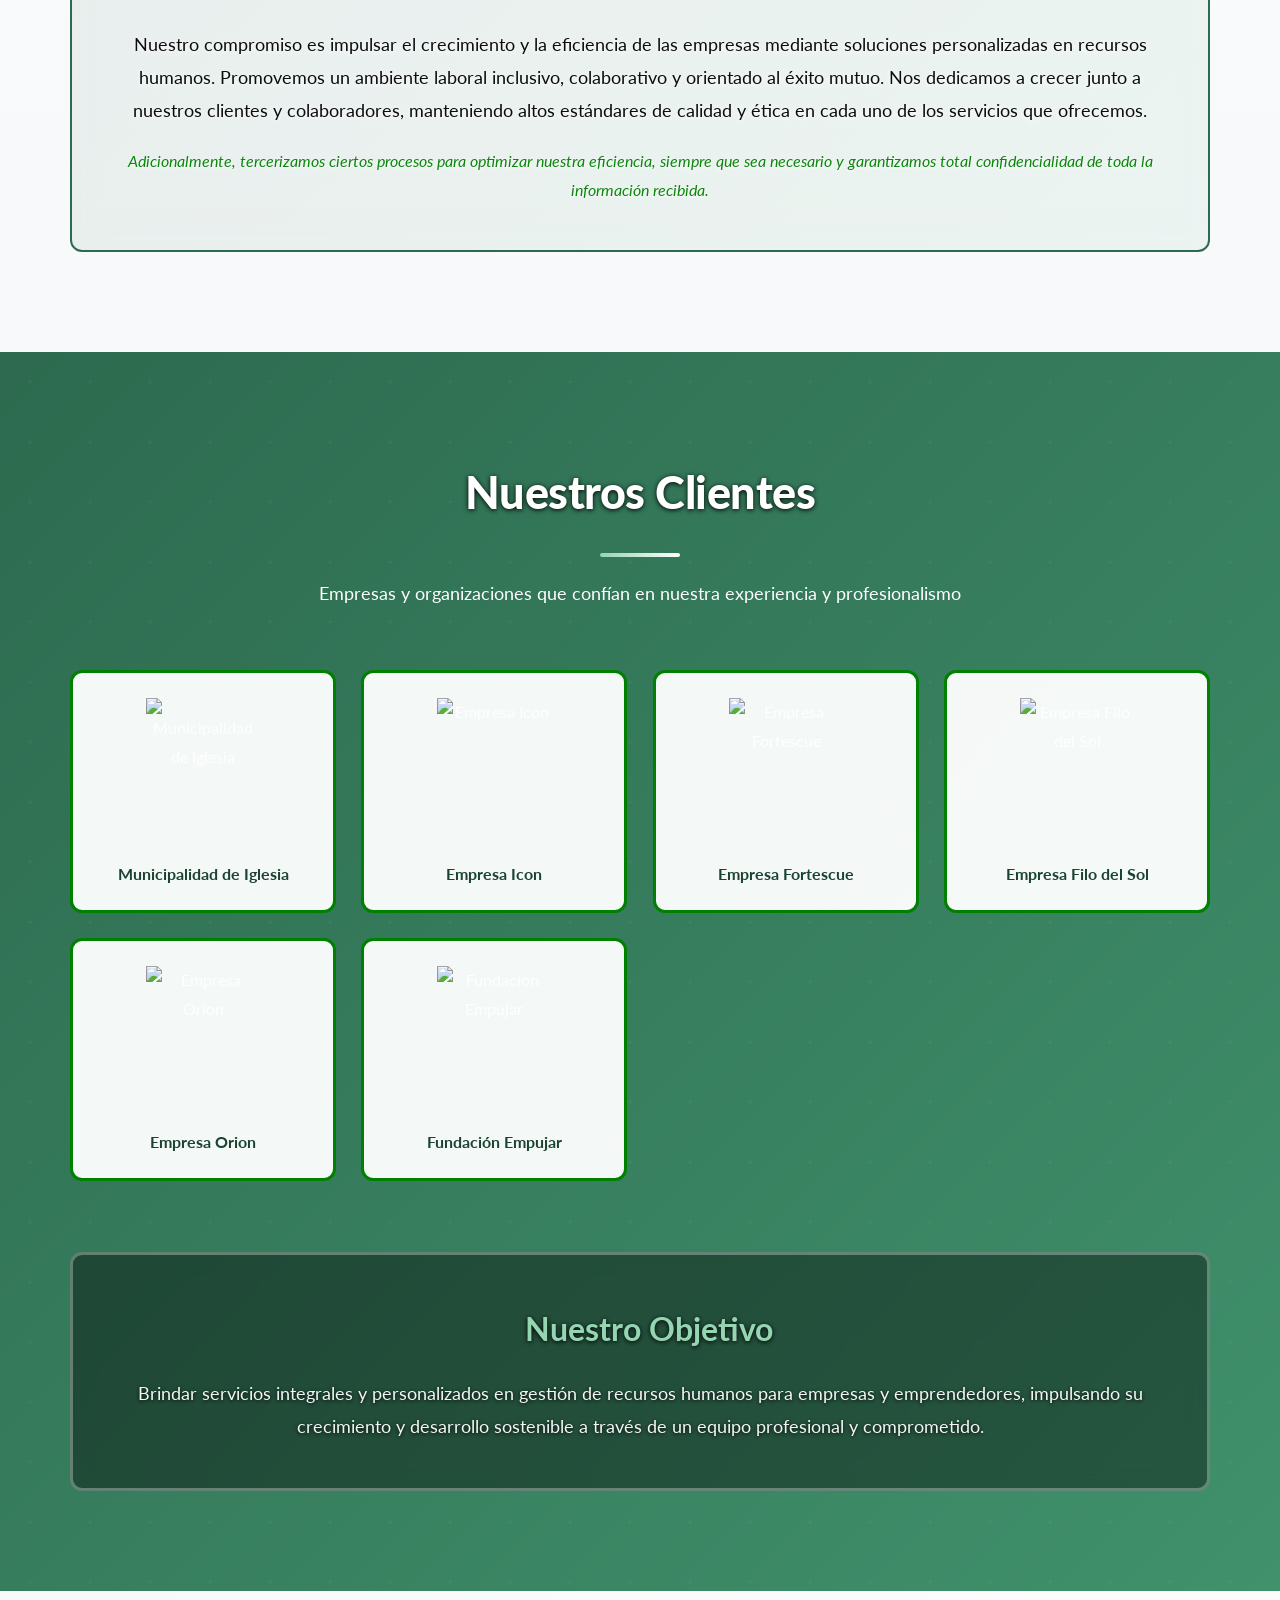
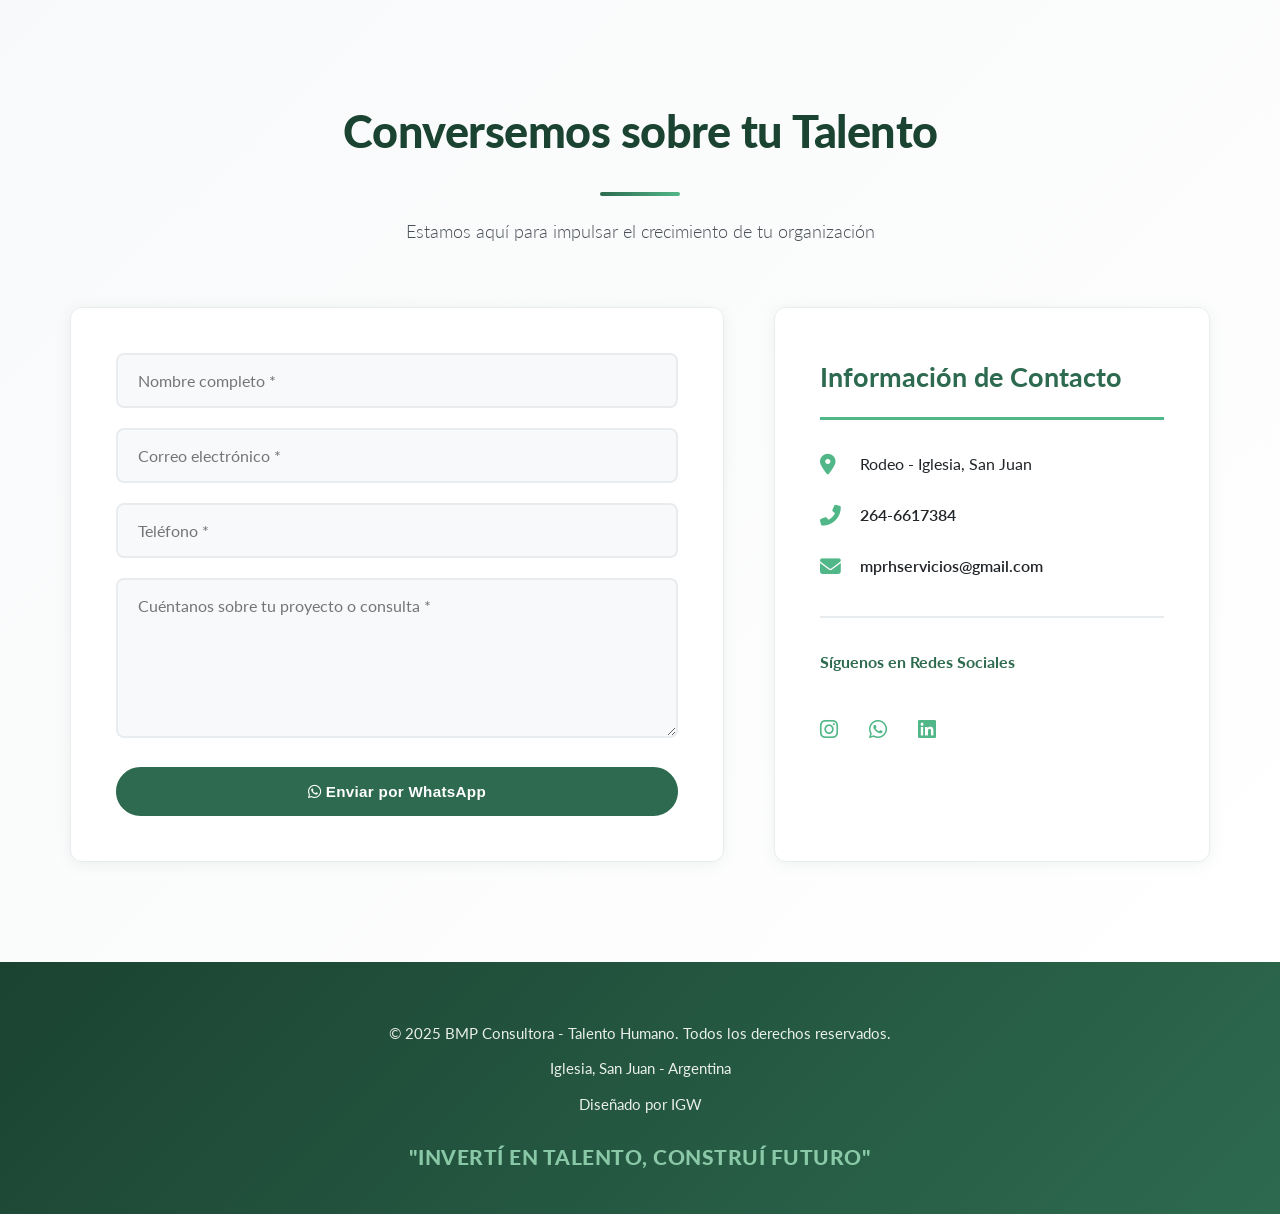
==== commit 4b0e4bcd: "Update Bmp.html" ====
--- a/Bmp.html
+++ b/Bmp.html
@@ -1144,7 +1144,7 @@
                 </div>
                 
                 <div class="cliente-card" data-aos="flip-up" data-aos-delay="150">
-                    <img src="https://via.placeholder.com/150x100?text=Icon" alt="Empresa Icon" loading="lazy">
+                    <img src="https://i.ibb.co/3mr9McJT/Picsart-25-10-30-22-48-27-205.jpg" alt="Empresa Icon" loading="lazy">
                     <h4>Empresa Icon</h4>
                 </div>
                 
@@ -1156,6 +1156,11 @@
                 <div class="cliente-card" data-aos="flip-up" data-aos-delay="250">
                     <img src="https://images.squarespace-cdn.com/content/v1/5275d263e4b04aa465ecaa01/1478300743704-5Q1H4109E7LZ24WGNHPO/image-asset.jpeg" alt="Empresa Filo del Sol" loading="lazy">
                     <h4>Empresa Filo del Sol</h4>
+                </div>
+
+                <div class="cliente-card" data-aos="flip-up" data-aos-delay="250">
+                    <img src="https://i.ibb.co/sdHXm747/Picsart-25-10-30-22-46-35-307.jpg" alt="Empresa Orion" loading="lazy">
+                    <h4>Empresa Orion</h4>
                 </div>
                 
                 <div class="cliente-card" data-aos="flip-up" data-aos-delay="300">
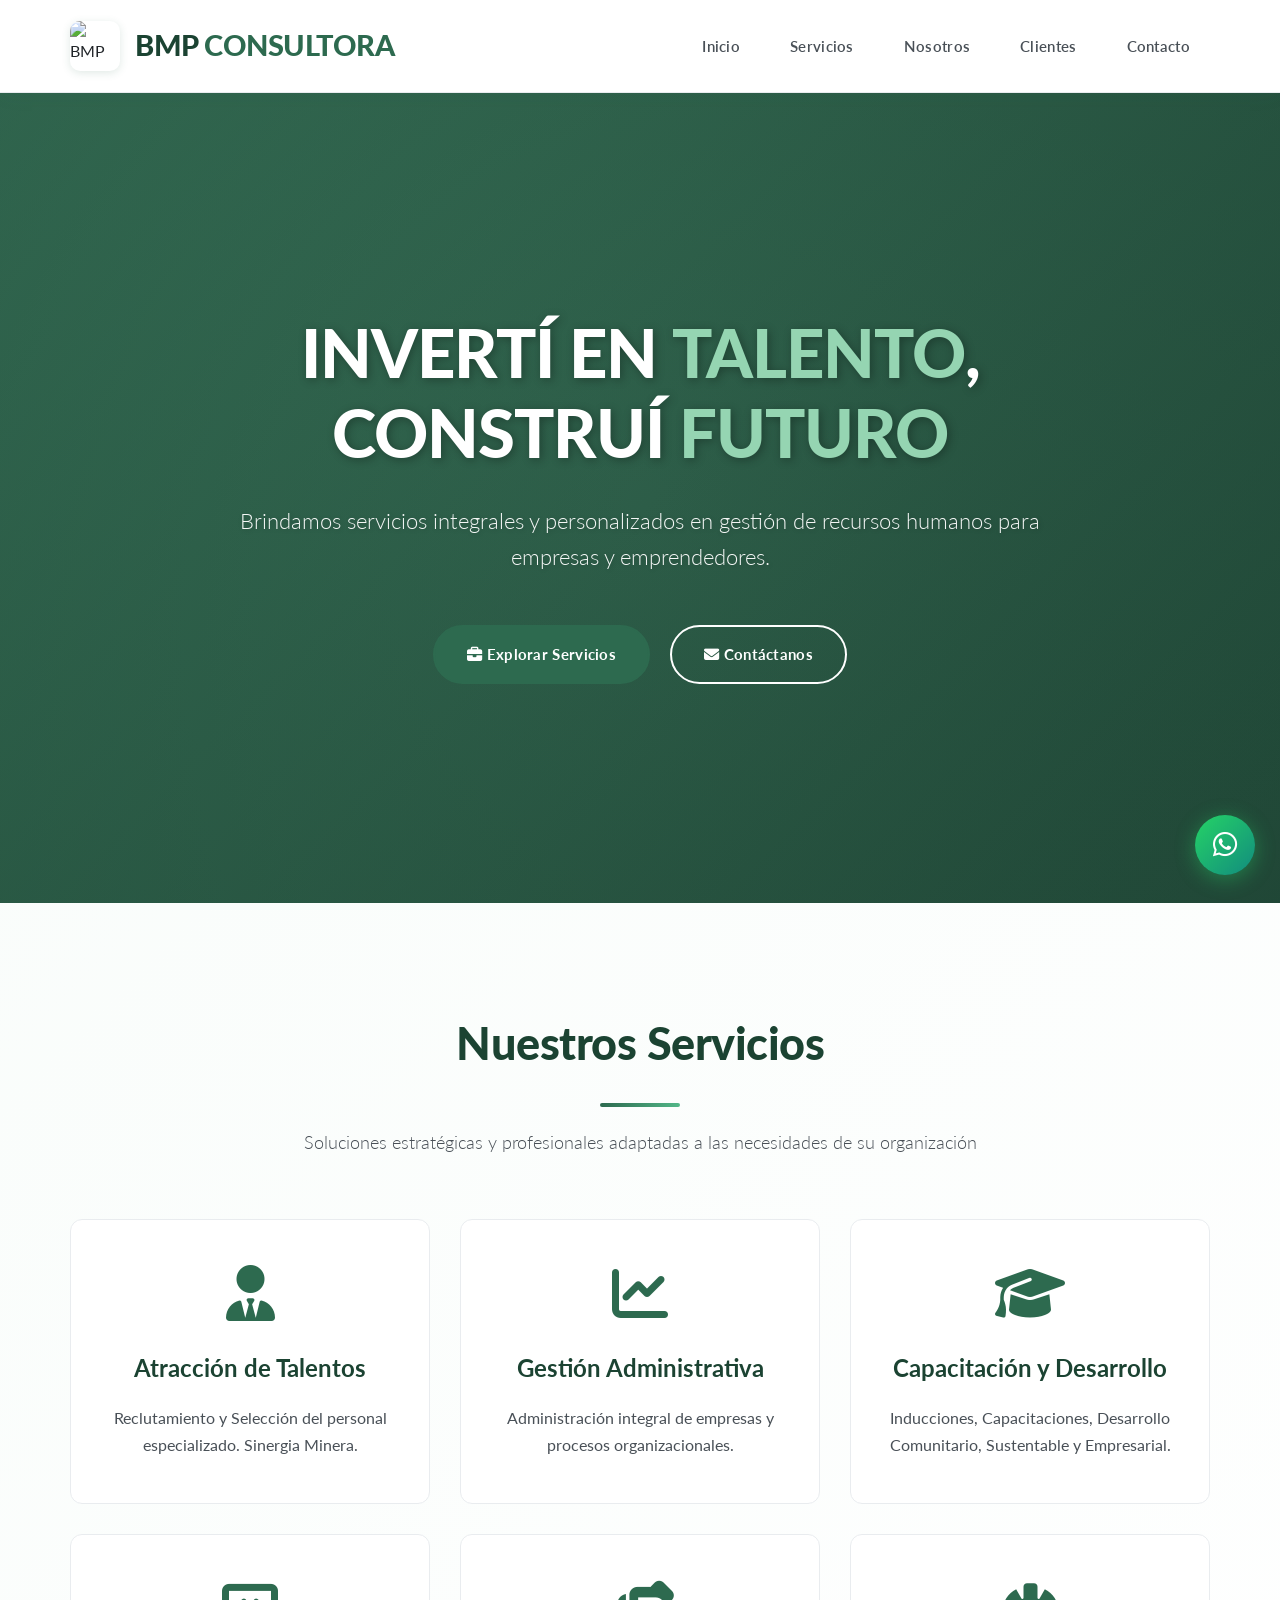
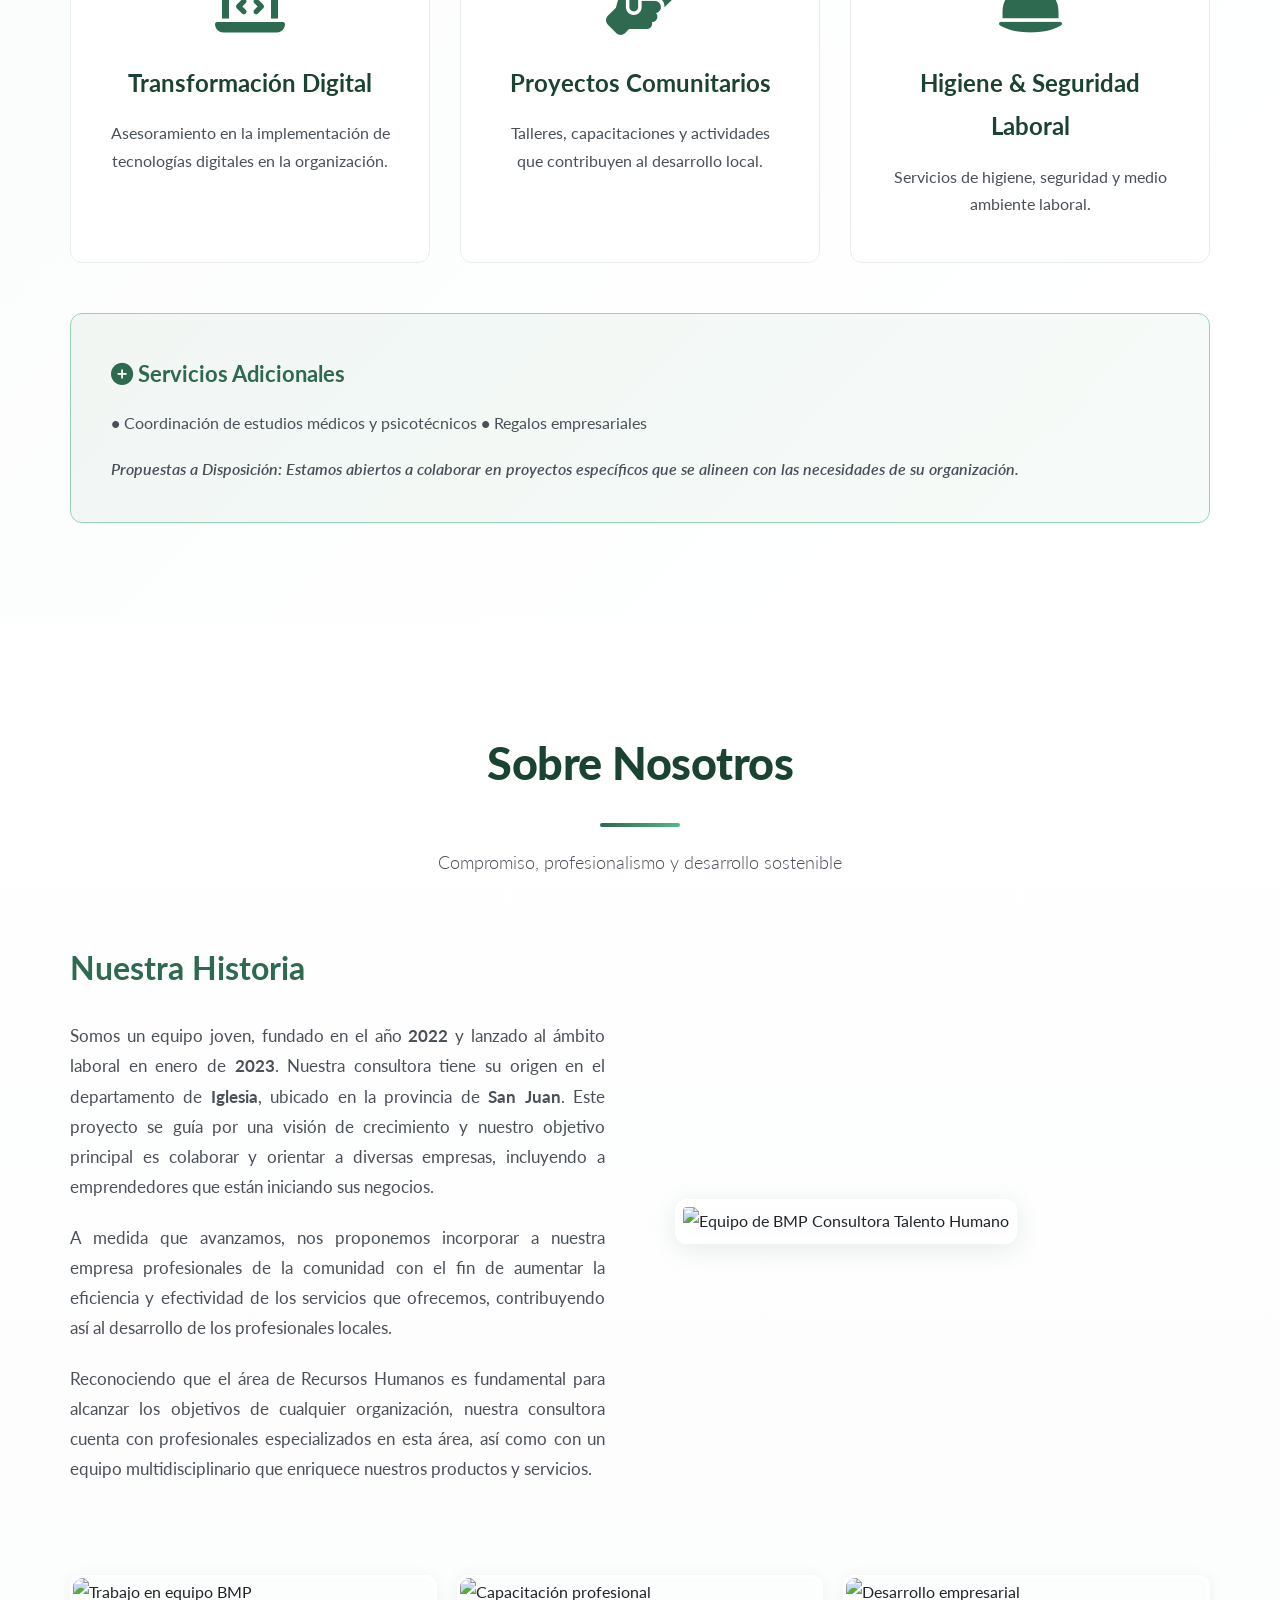
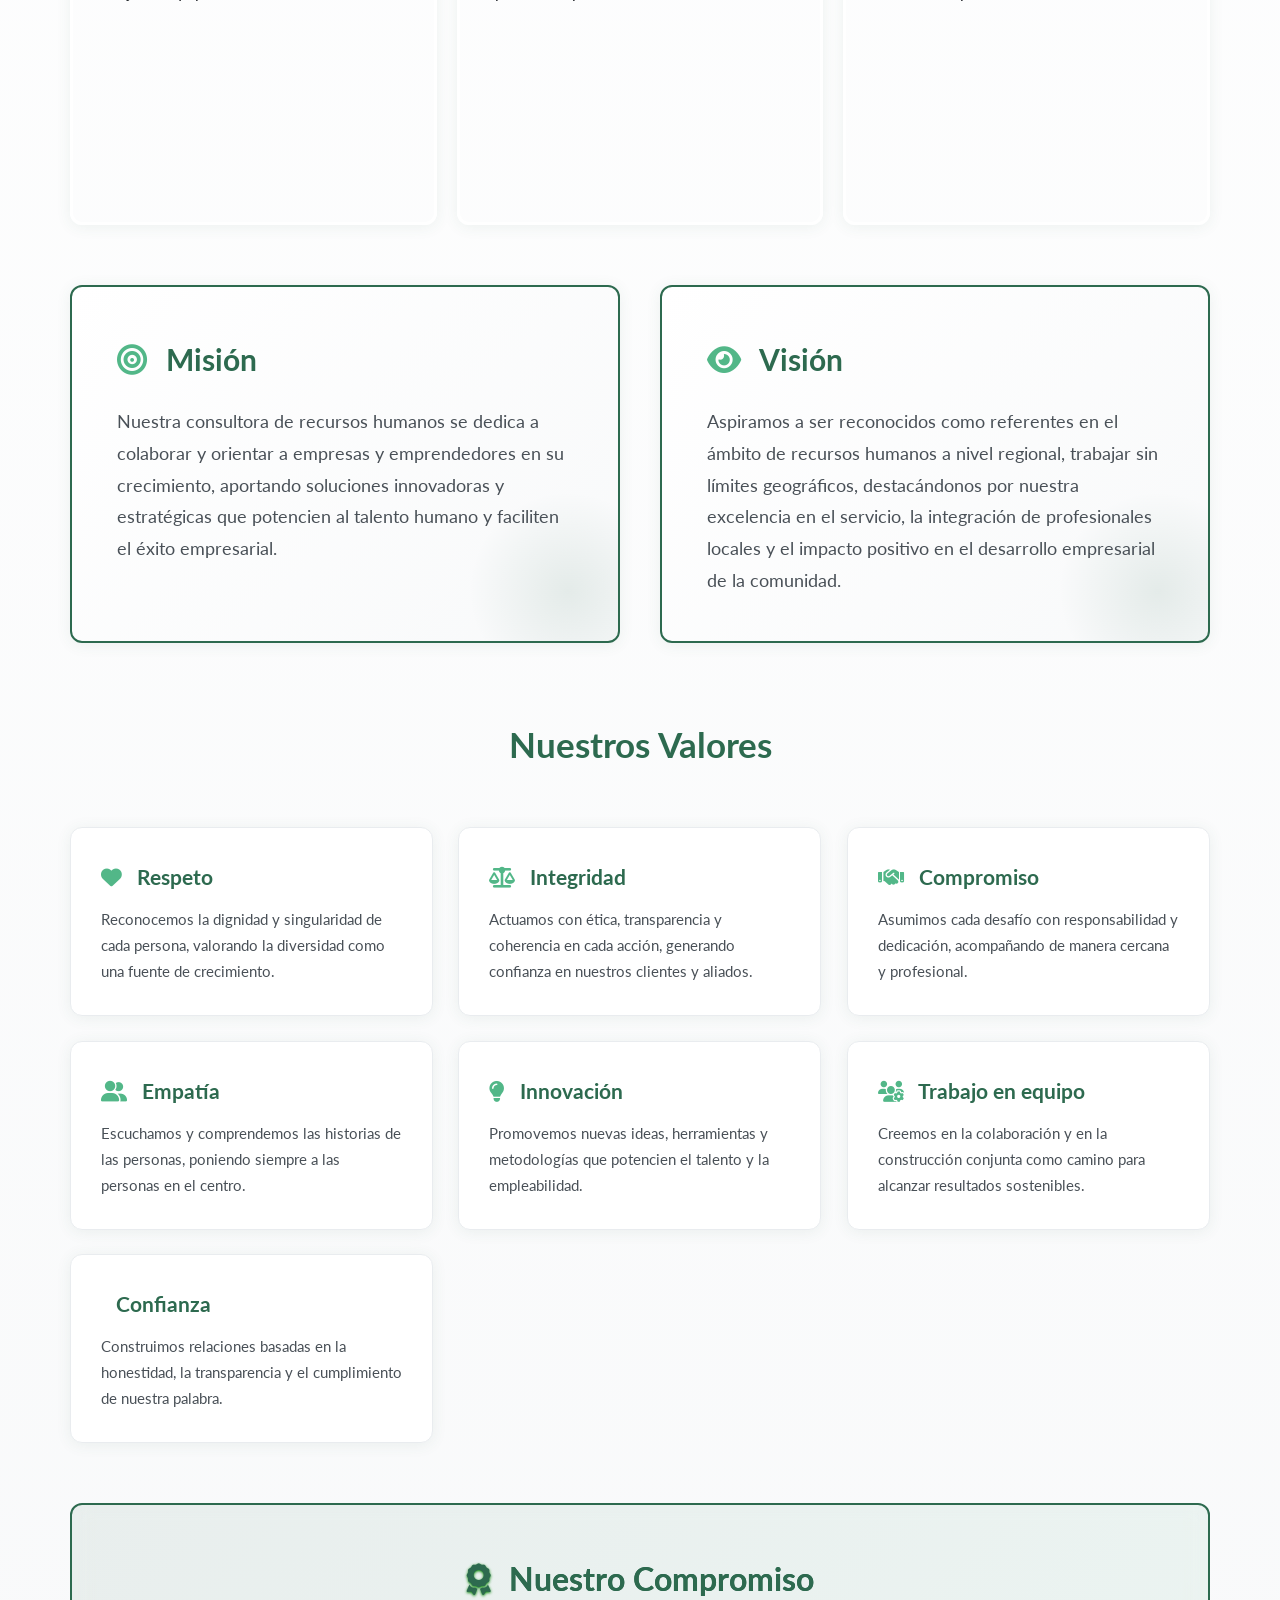
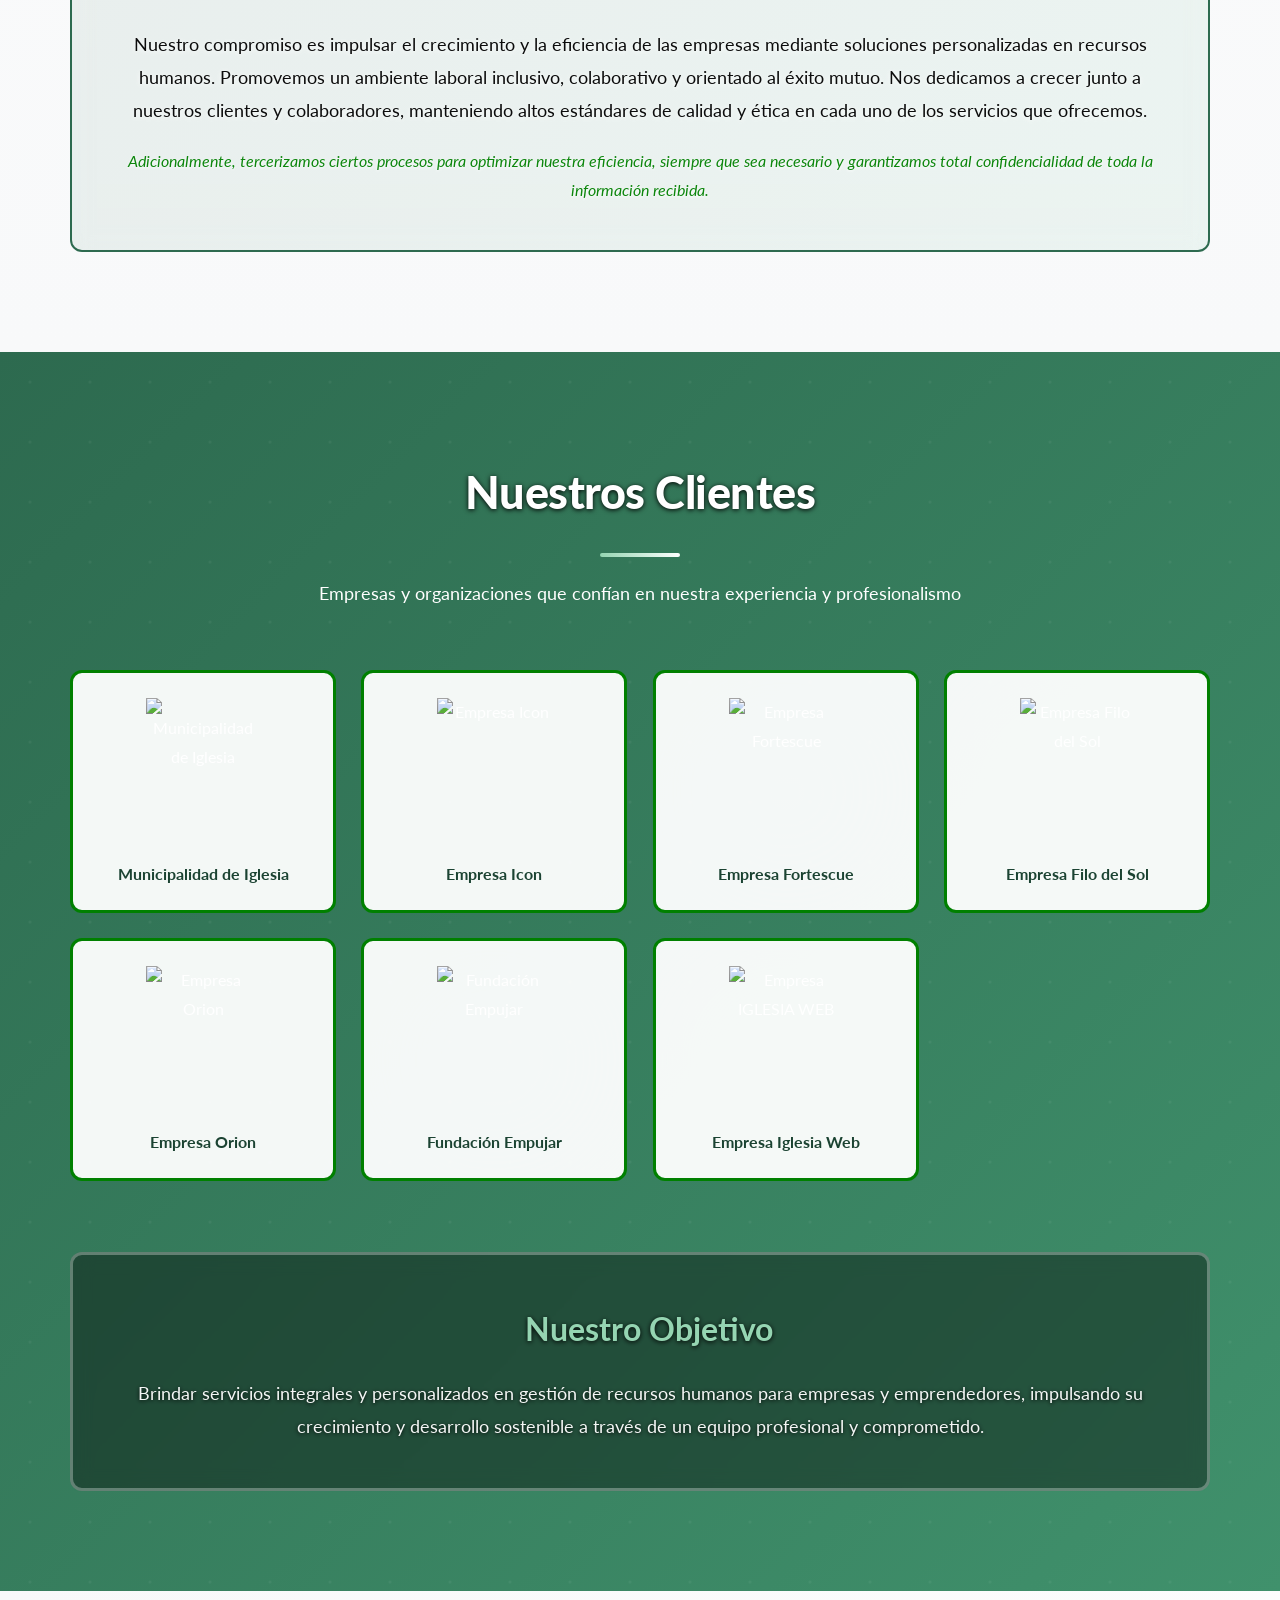
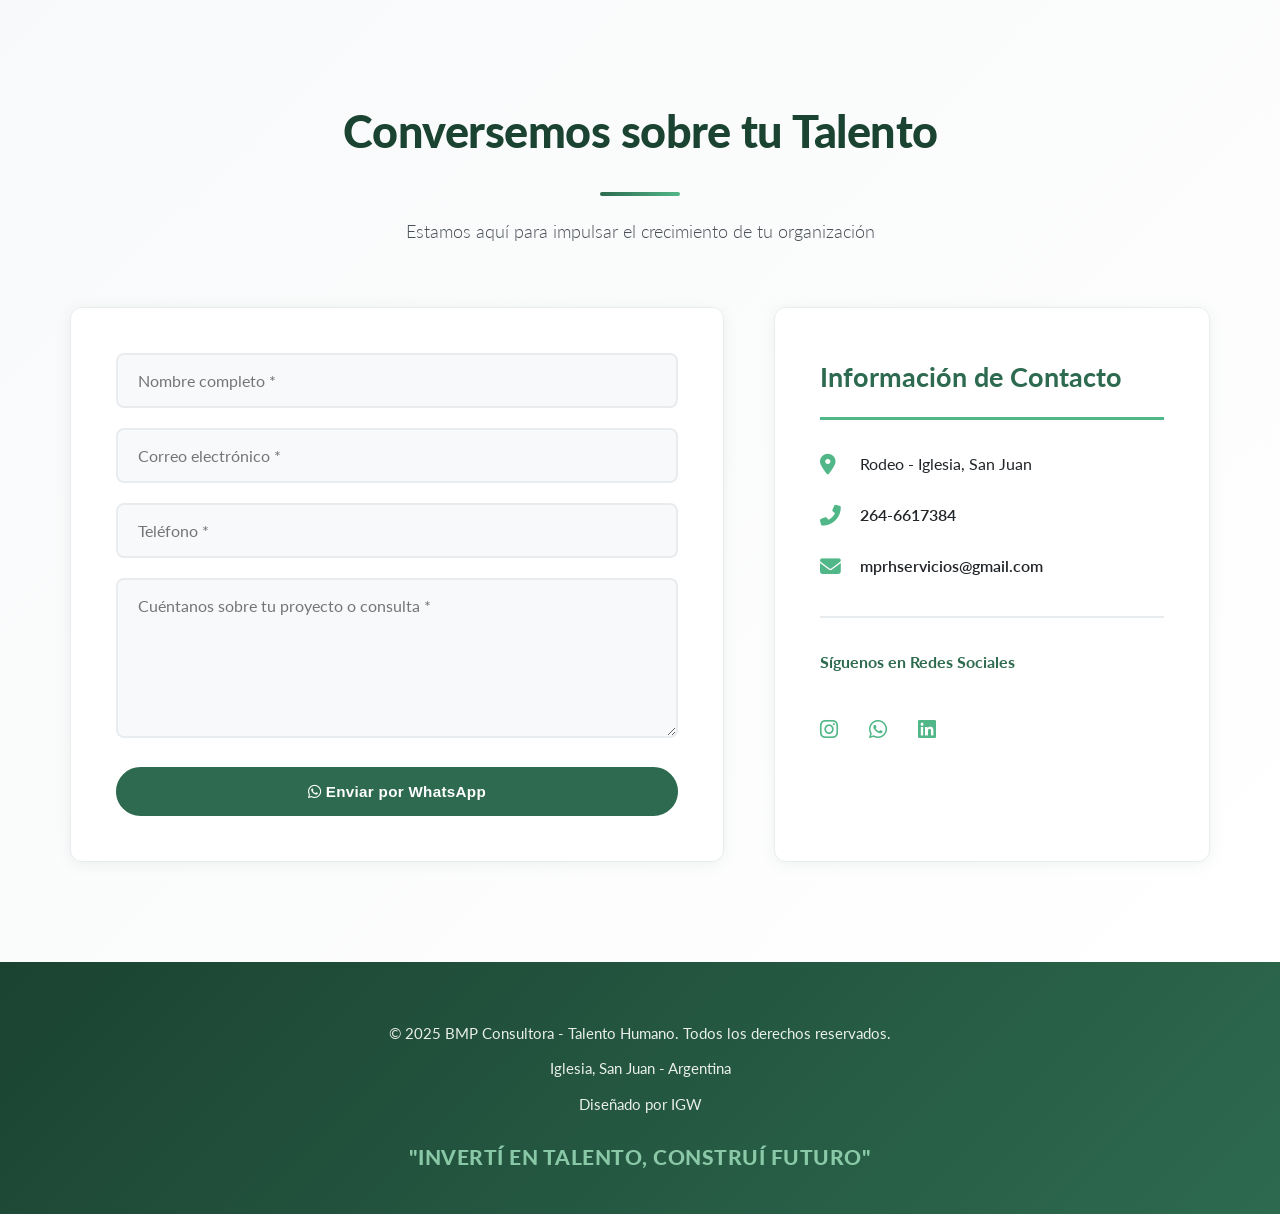
==== commit e9799d1e: "Update Bmp.html" ====
--- a/Bmp.html
+++ b/Bmp.html
@@ -1167,6 +1167,10 @@
                     <img src="https://fundacionempujar.org/wp-content/uploads/2025/09/Empujar-COLOR.png" alt="Fundación Empujar" loading="lazy">
                     <h4>Fundación Empujar</h4>
                 </div>
+                <div class="cliente-card" data-aos="flip-up" data-aos-delay="250">
+                    <img src="https://i.ibb.co/VW0sBCQz/Picsart-25-10-30-23-28-01-030.png" alt="Empresa IGLESIA WEB" loading="lazy">
+                    <h4>Empresa Iglesia Web</h4>
+                </div>
             </div>
 
             <div class="objetivo-box" data-aos="fade-up" data-aos-delay="400">
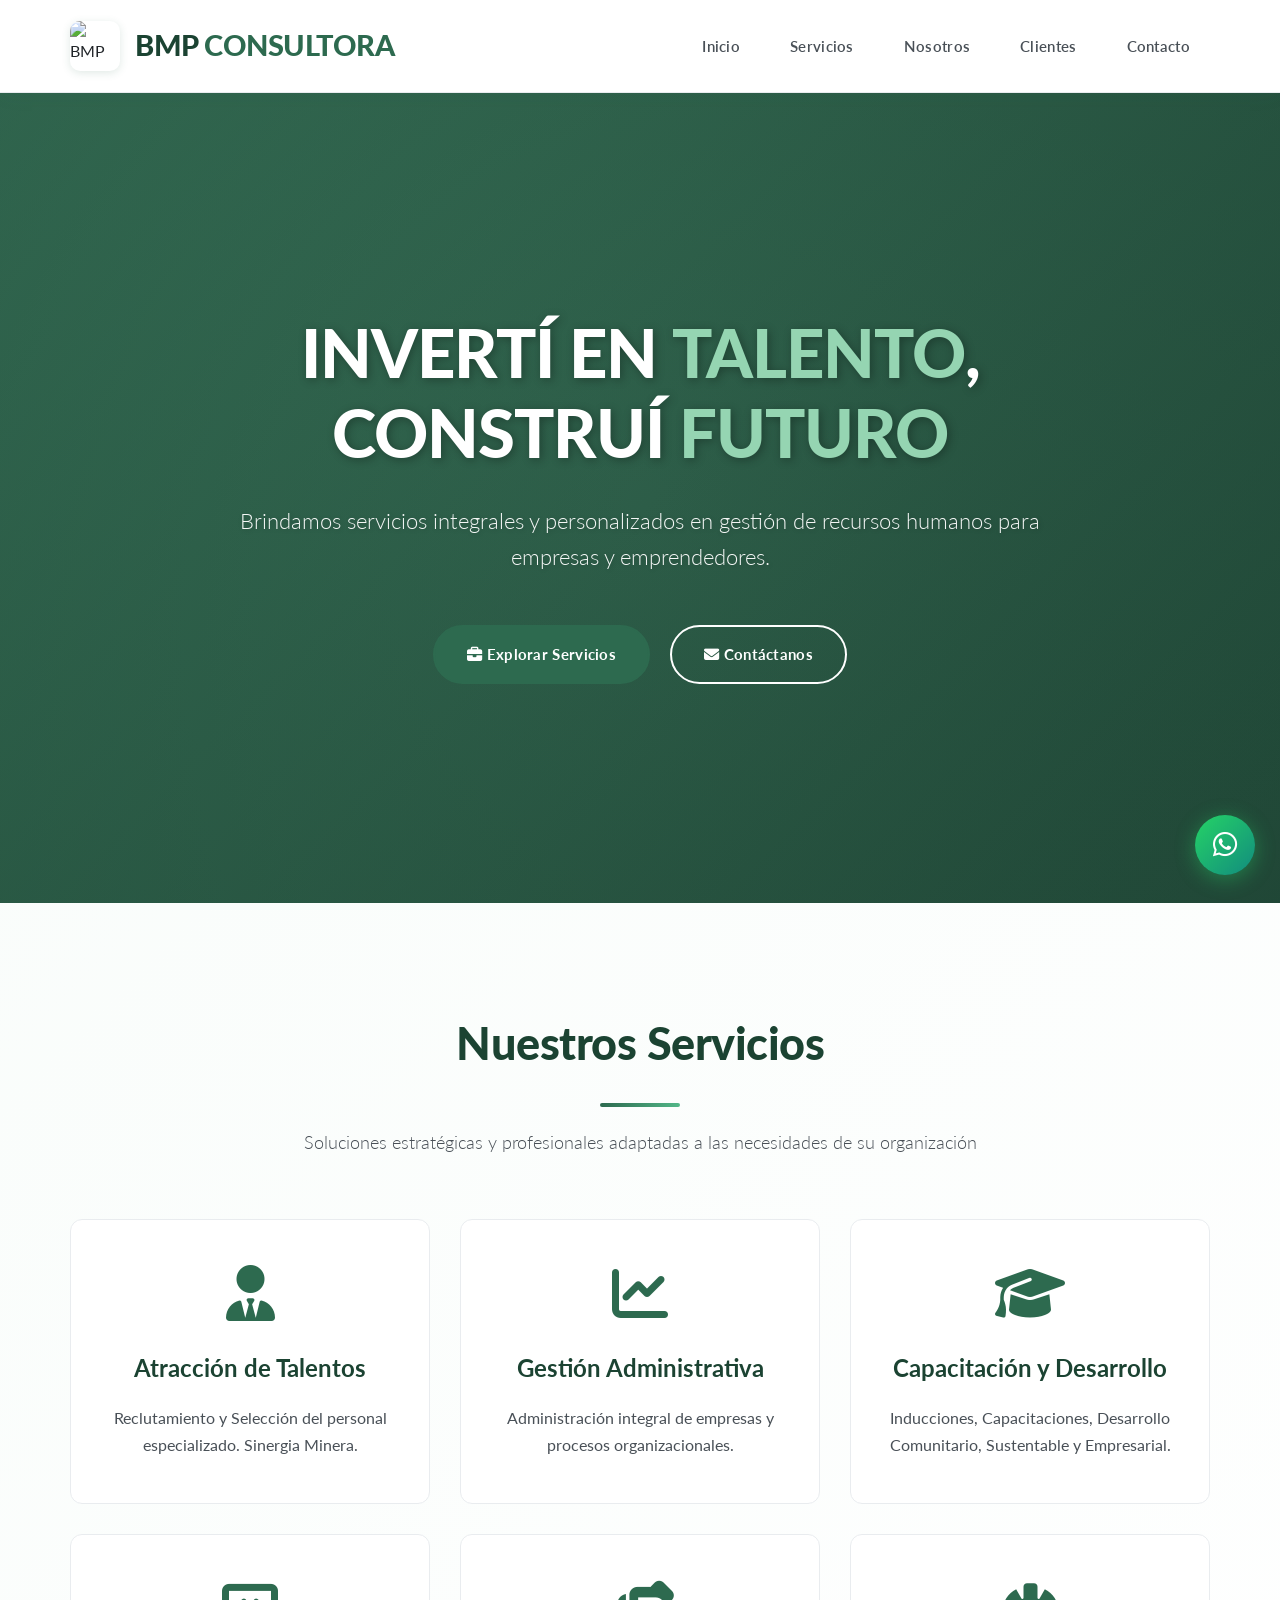
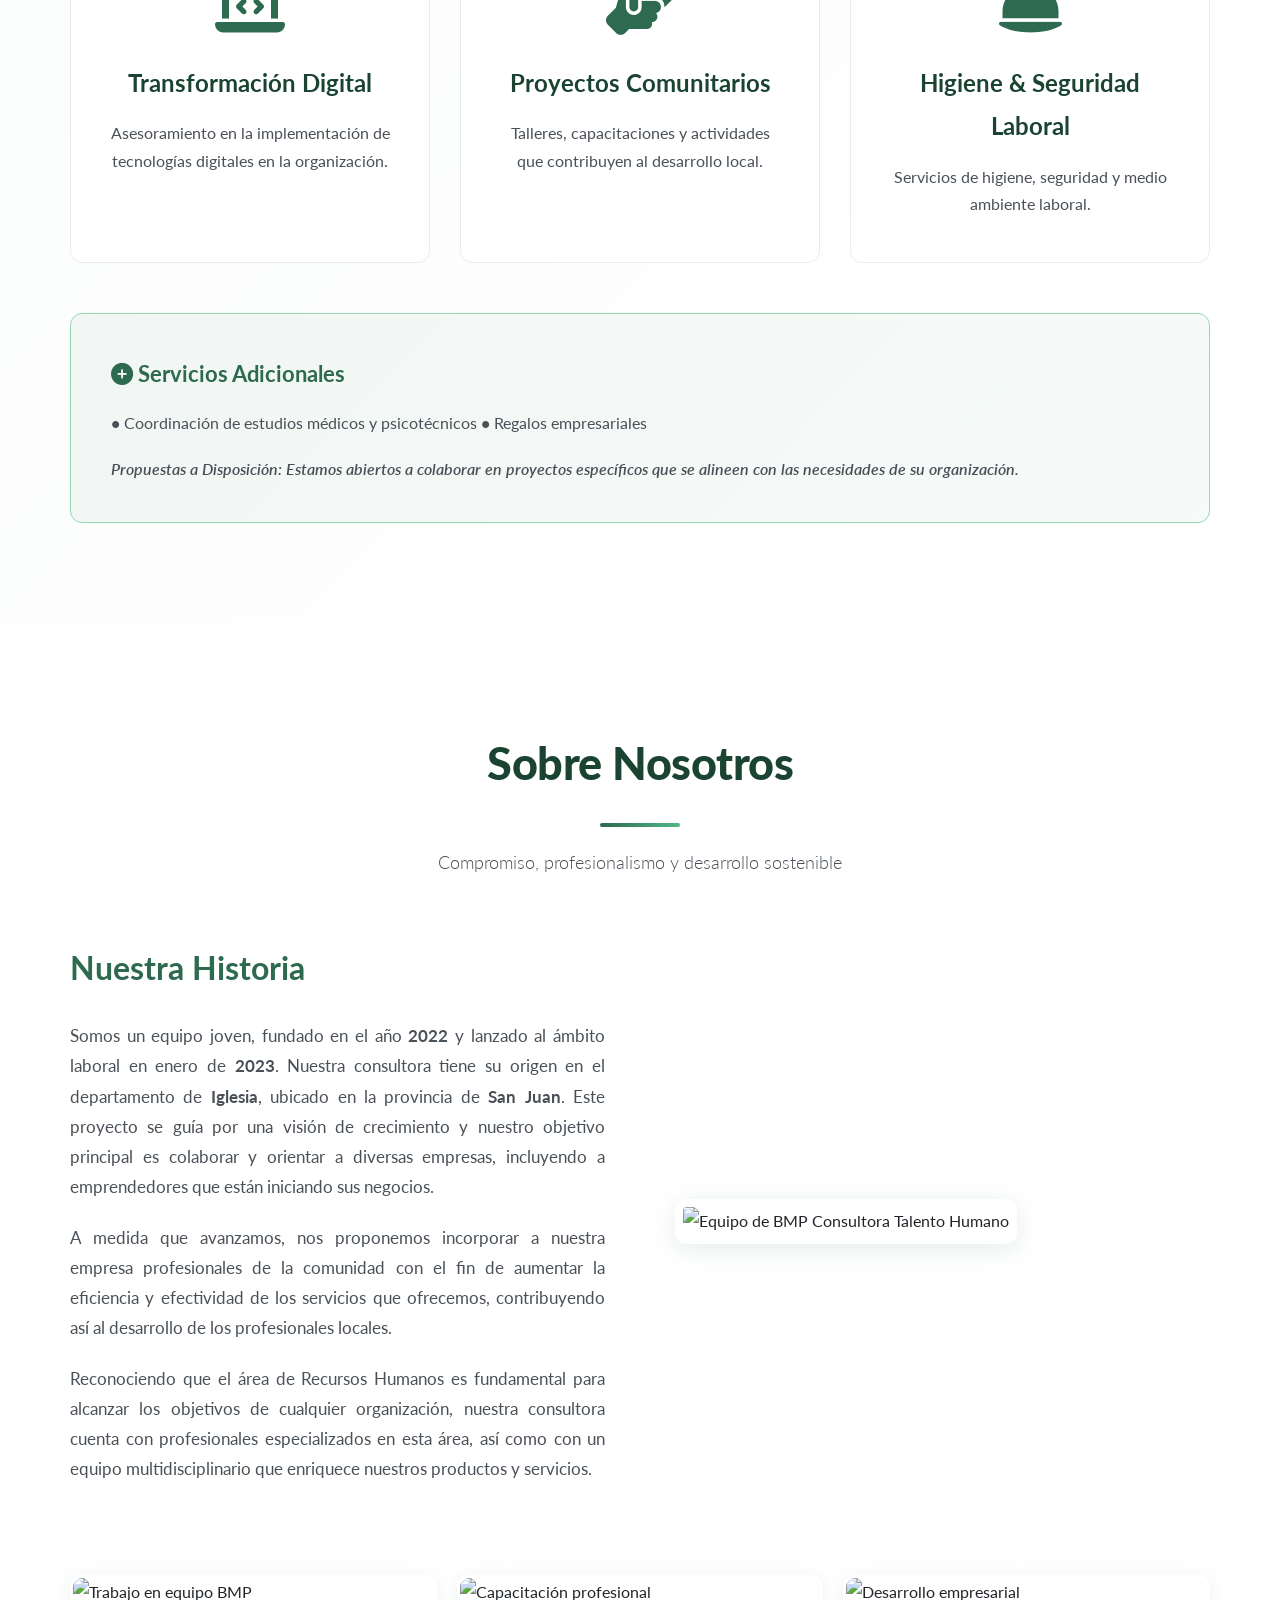
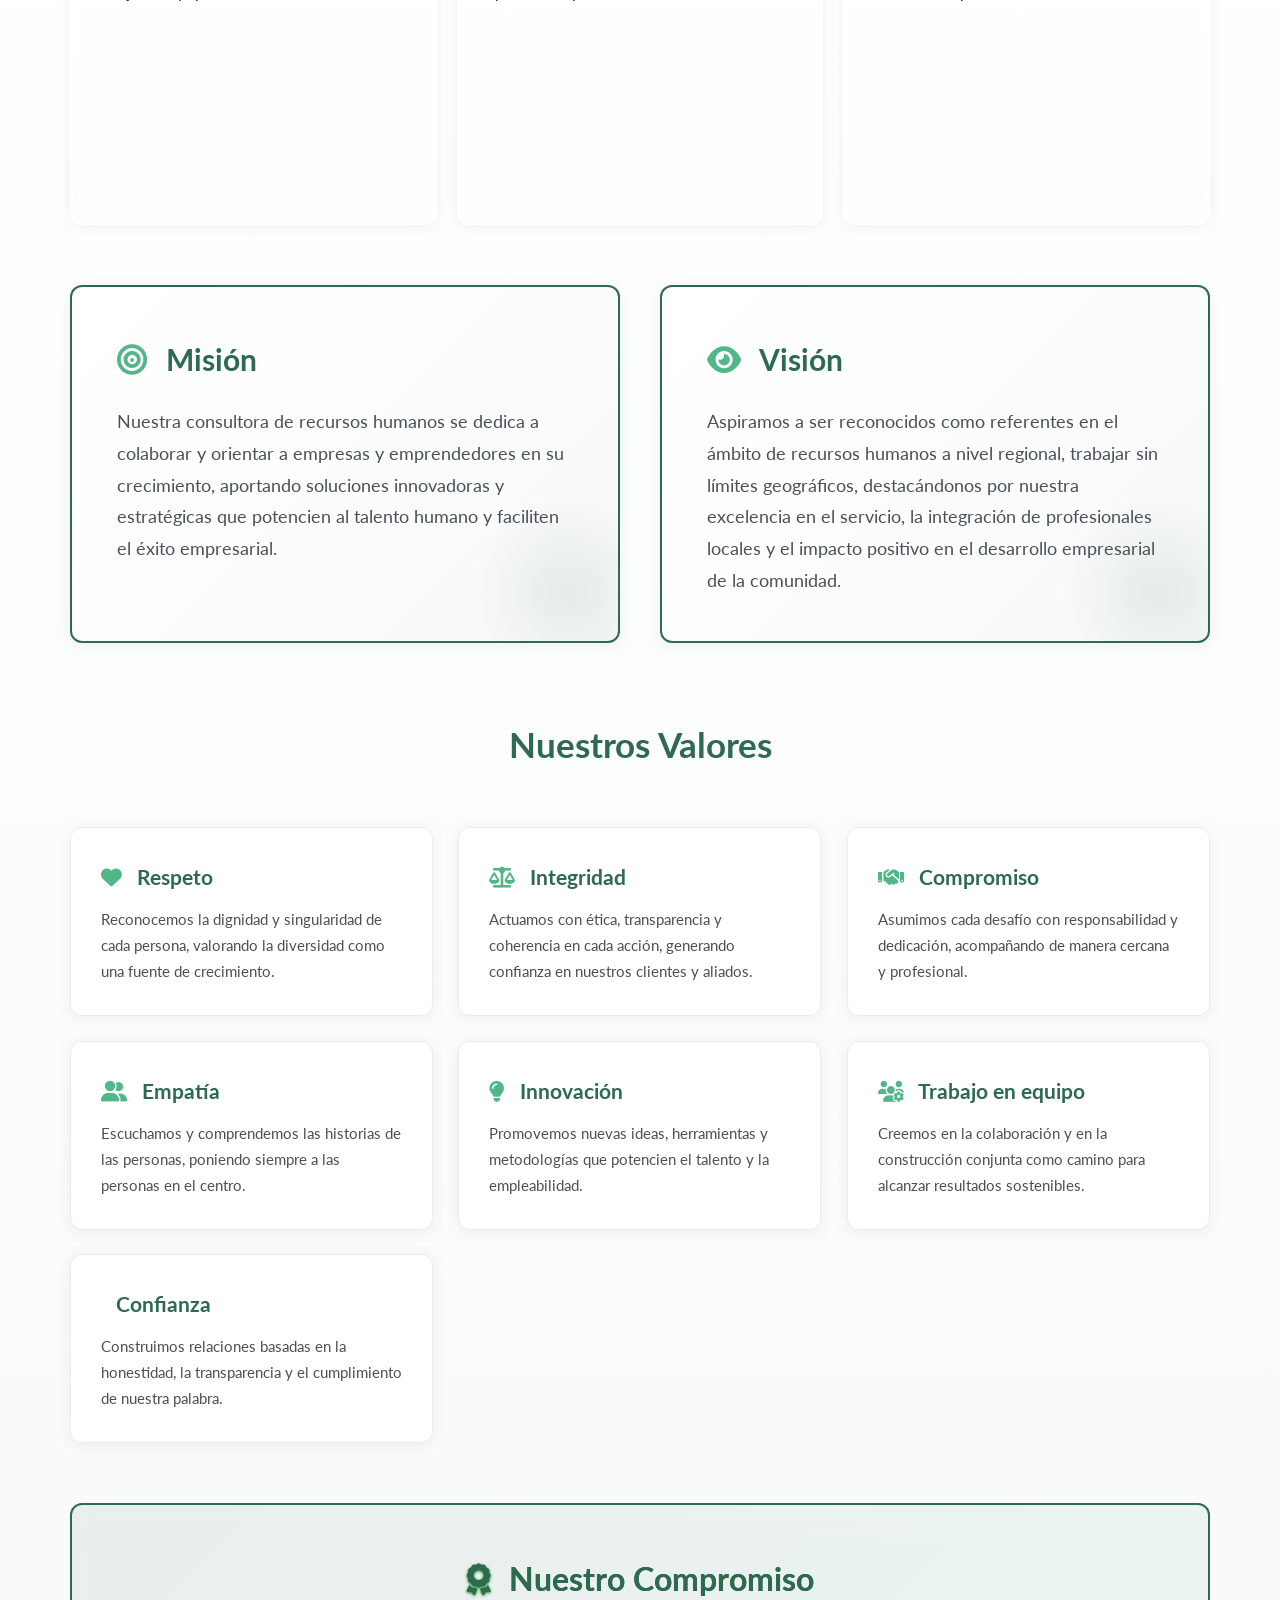
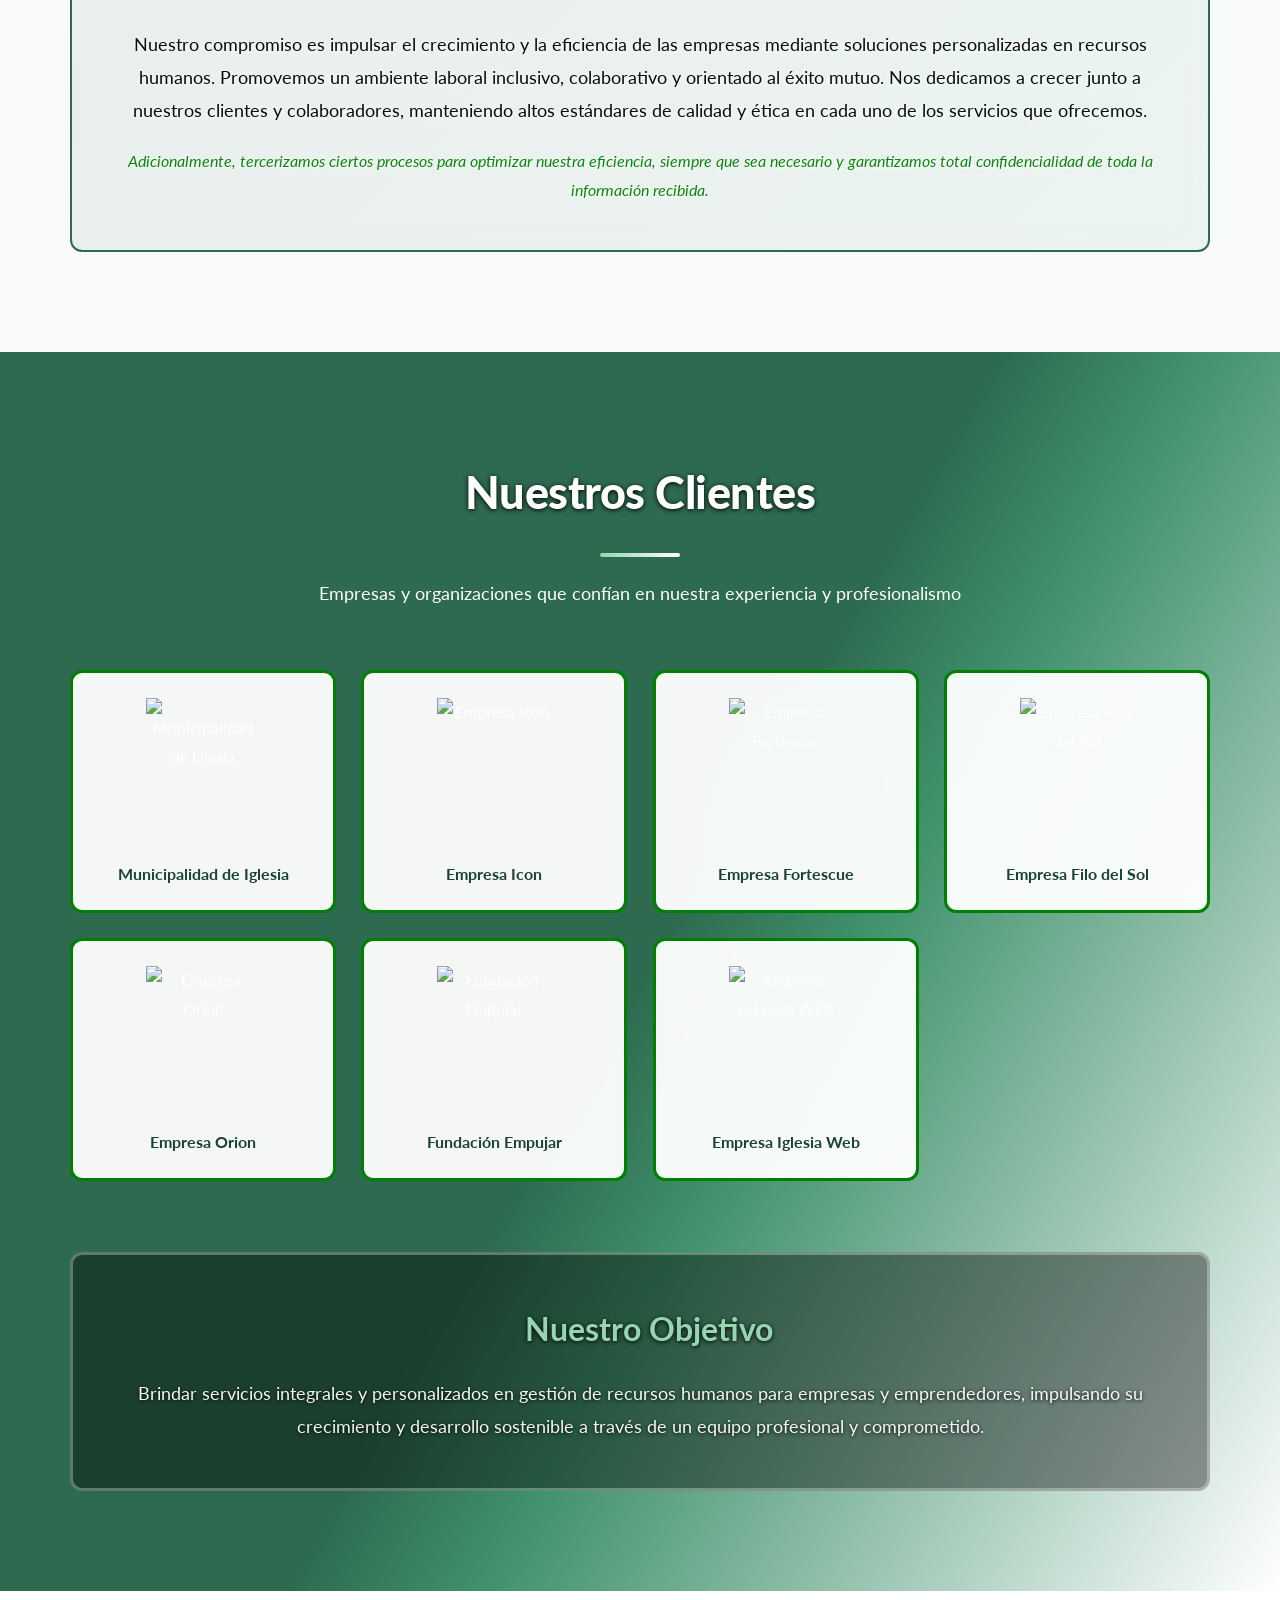
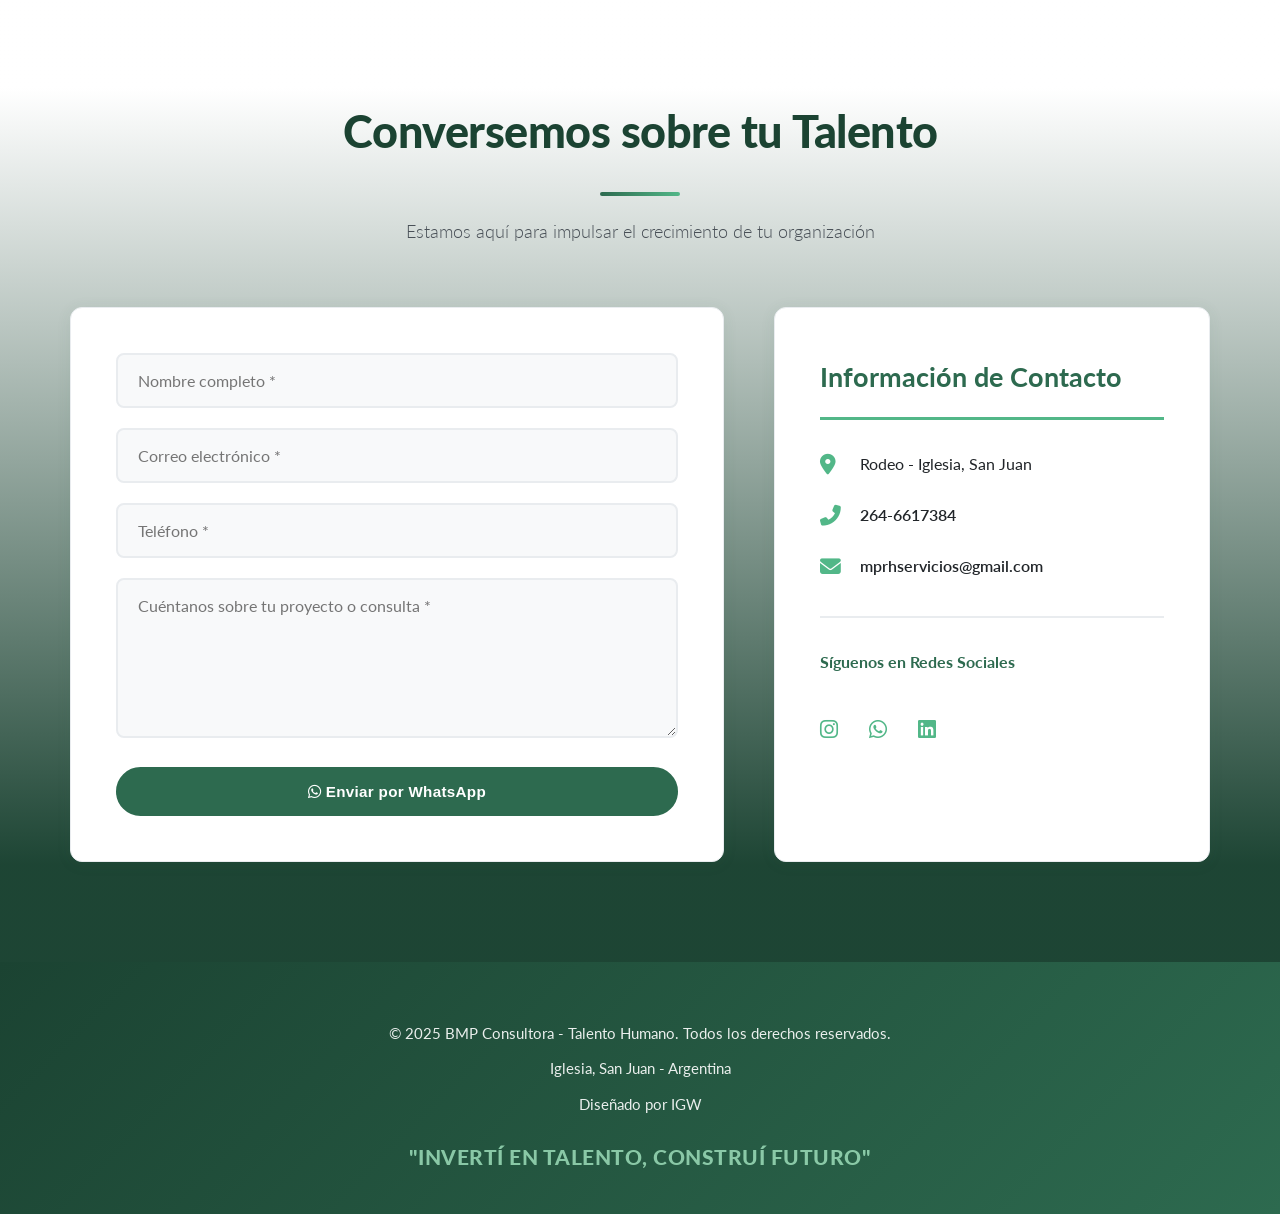
==== commit 51dd42c5: "Update Bmp.html" ====
--- a/Bmp.html
+++ b/Bmp.html
@@ -45,7 +45,7 @@
     font-family: var(--fuente-principal);
     color: var(--color-texto-oscuro);
     line-height: 1.8;
-    background-color: linear-gradient(90deg, green, white,black);
+    background-color: linear-gradient(90deg, rgb(0, 192, 0), white,black);
     font-weight: 400;
 }
 
@@ -411,7 +411,7 @@
 }
 
 .nosotros-section {
-    background: linear-gradient(to bottom, var(--color-blanco) 0%, var(--color-gris-claro) 100%);
+    background: linear-gradient(to bottom, var(--color-blanco) 25%, var(--color-gris-claro) 100%);
     position: relative;
 }
 
@@ -422,8 +422,8 @@
     left: 0;
     width: 100%;
     height: 100%;
-    background: url('https://i.ibb.co/jktfwfX7/Picsart-25-10-30-20-38-15-031.jpg') center / cover no-repeat;
-    opacity: 0.3;
+    background: url('https://static.vecteezy.com/system/resources/previews/030/668/525/non_2x/green-background-high-quality-4k-ultra-hd-hdr-free-photo.jpg') center / cover no-repeat;
+    opacity: 0.5;
     z-index: 0;
 }
 
@@ -606,8 +606,8 @@
 }
 
 .clientes-section {
-    background: linear-gradient(135deg, var(--color-primario) 0%, var(--color-primario-claro) 100%),
-                url('https://i.ibb.co/rGqDN3kq/Picsart-25-10-30-20-25-14-080.jpg') center center / cover no-repeat;
+    background: linear-gradient(120deg, var(--color-primario) 50%, var(--color-primario-claro) 60%,var(--color-blanco) 100%),
+                url('') center center / cover no-repeat;
     background-blend-mode: overlay;
     color: white;
     position: relative;
@@ -621,7 +621,7 @@
     right: 0;
     bottom: 0;
     background: url('data:image/svg+xml,<svg width="60" height="60" xmlns="http://www.w3.org/2000/svg"><path d="M0 0h60v60H0z" fill="none"/><circle cx="30" cy="30" r="1.5" fill="rgba(255,255,255,0.05)"/></svg>');
-    opacity: 0.95;
+    opacity: 0.1;
 }
 
 .clientes-section .contenedor {
@@ -737,8 +737,8 @@
     right: 0;
     width: 100%;
     height: 100%;
-    background: url('https://i.ibb.co/C560Mqxw/Picsart-25-10-30-20-38-47-380.jpg') center / cover no-repeat;
-    opacity: 0.5;
+    background: linear-gradient(180deg, var(--color-blanco) 10%,var(--color-primario-oscuro) 90%);
+    opacity: 0.99;
     z-index: 0;
 }
 
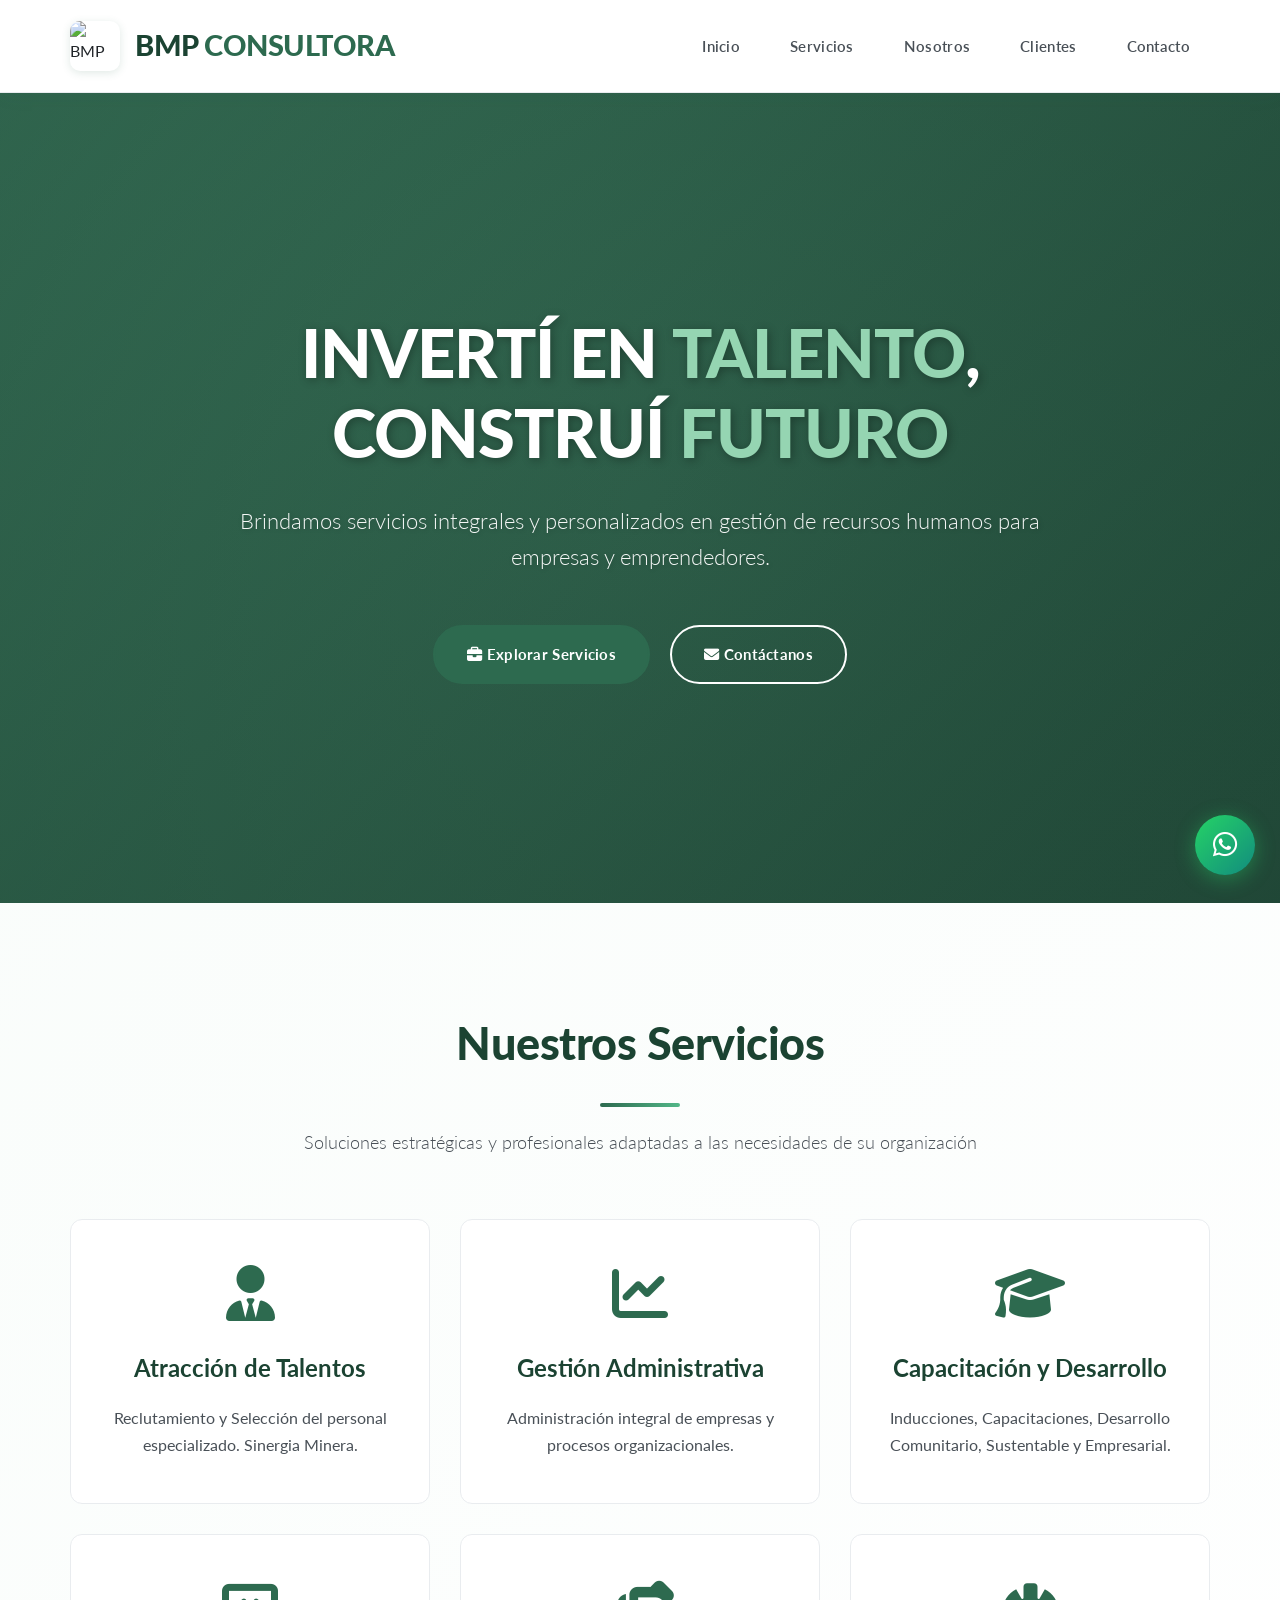
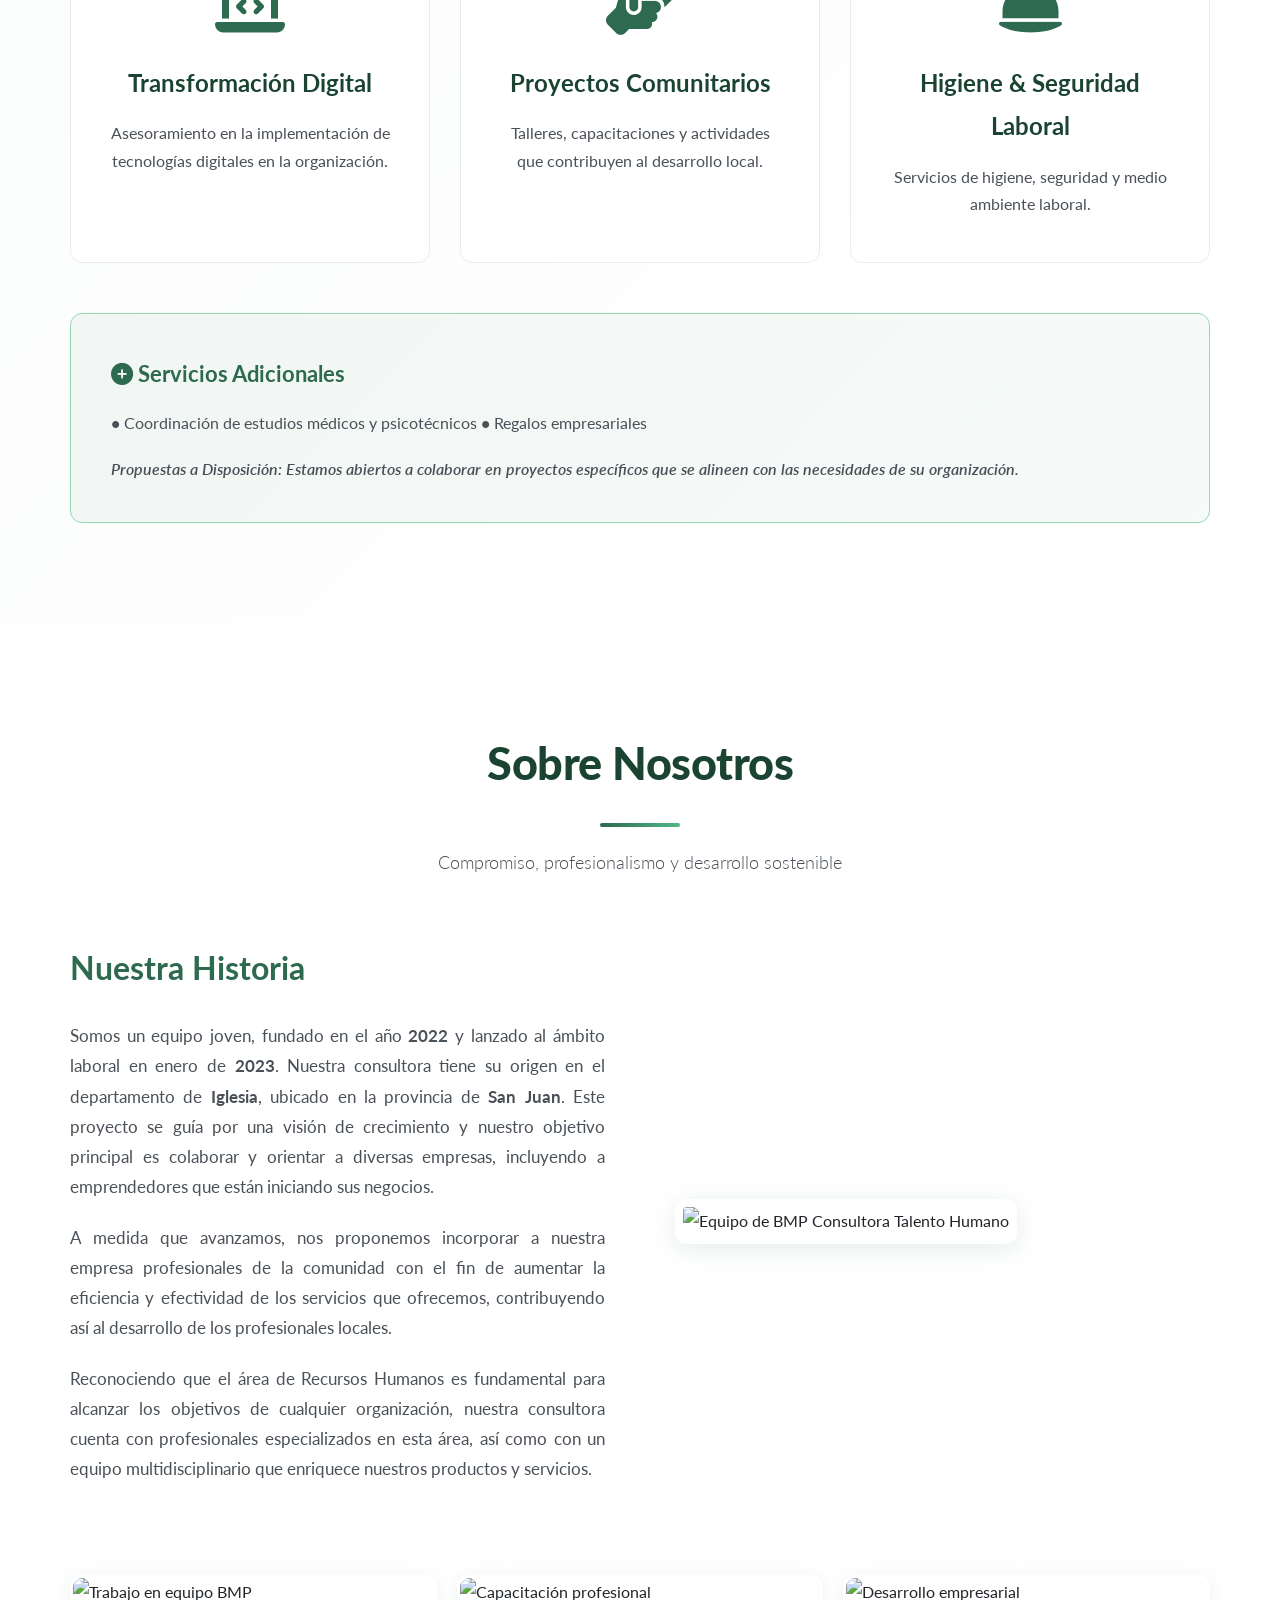
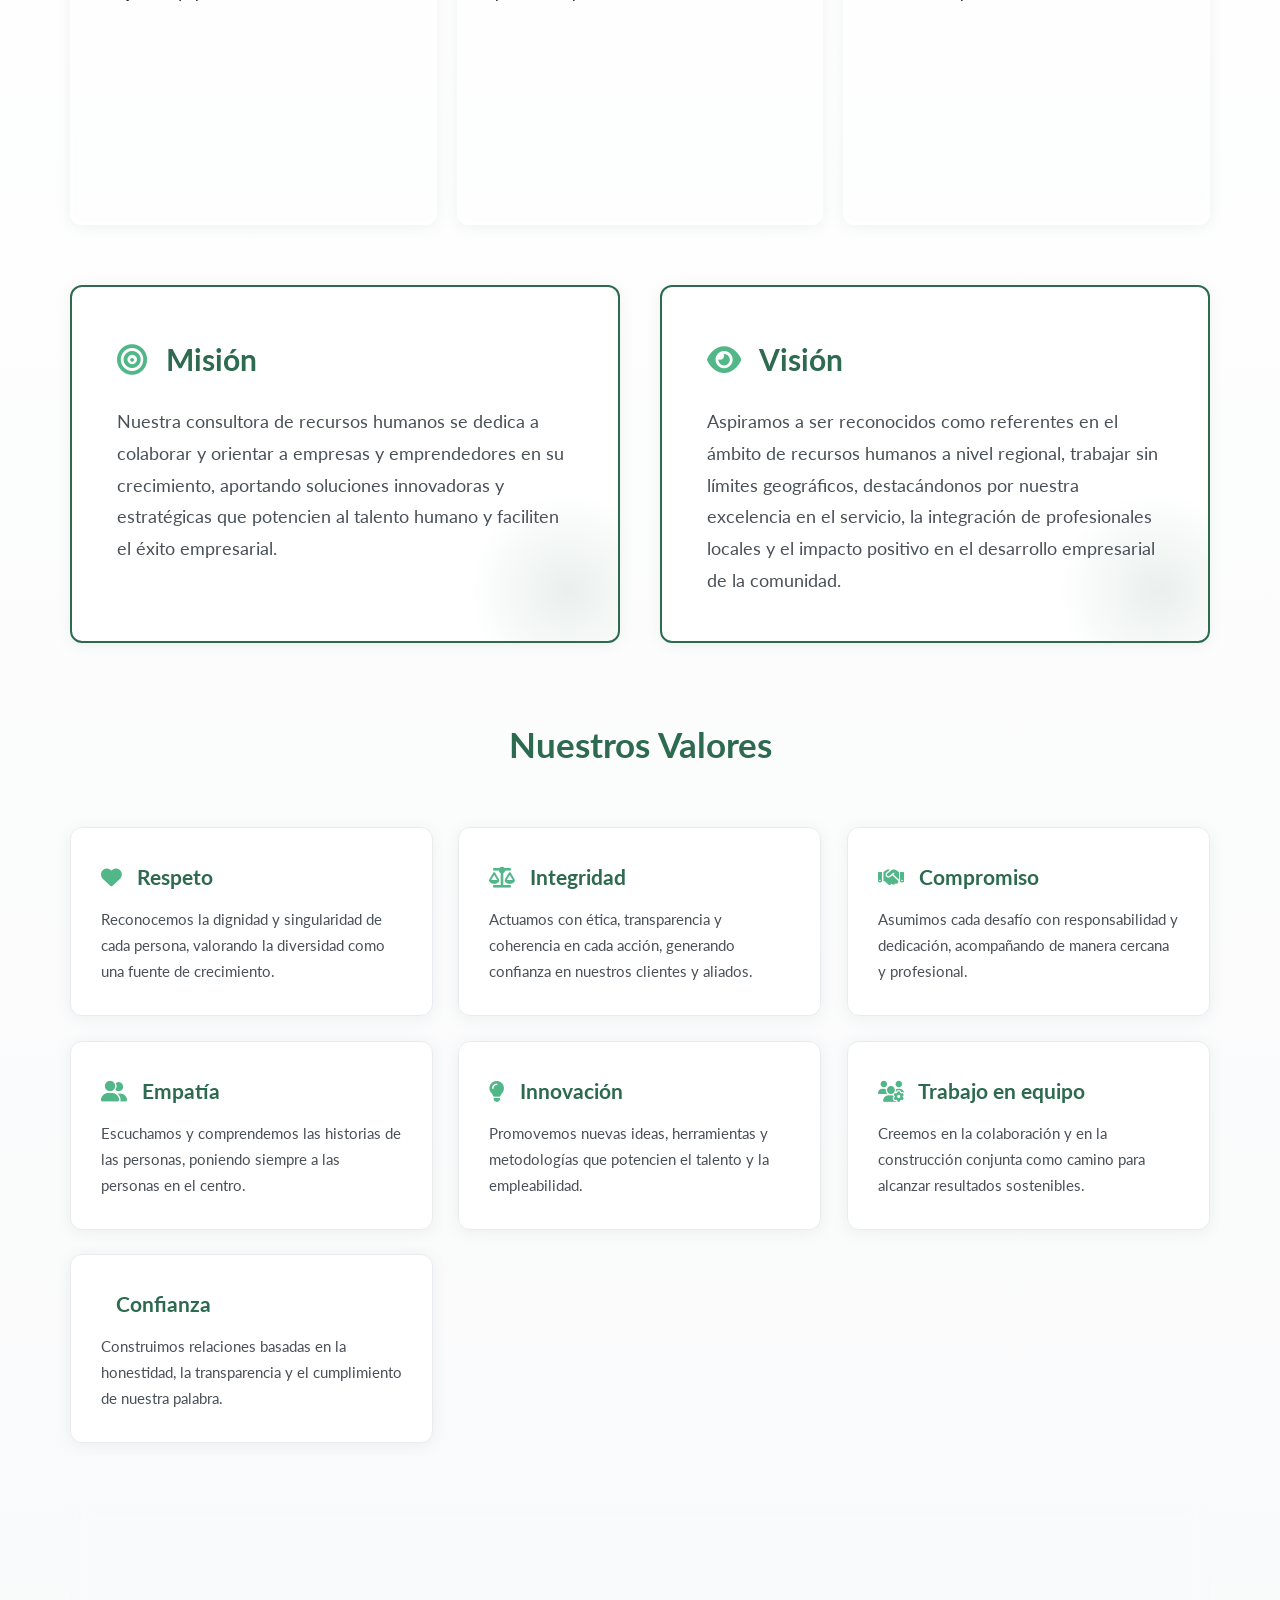
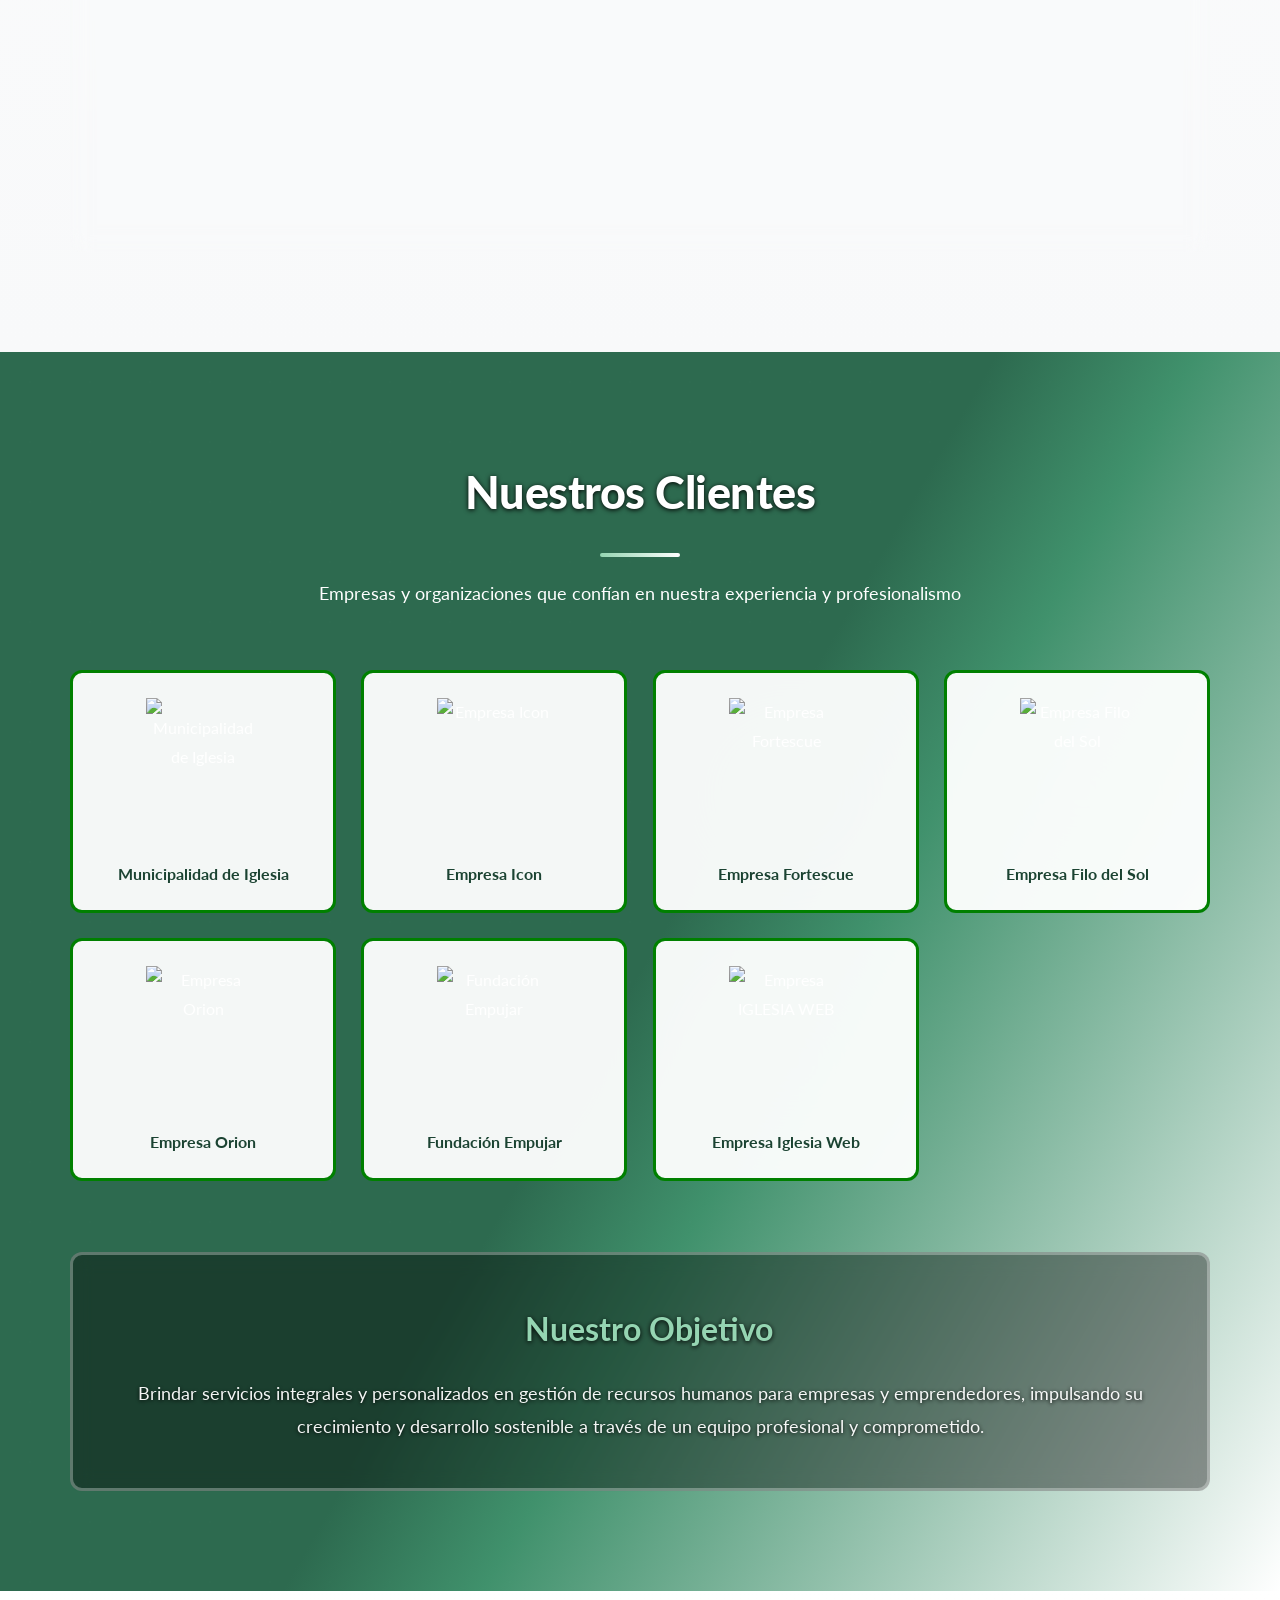
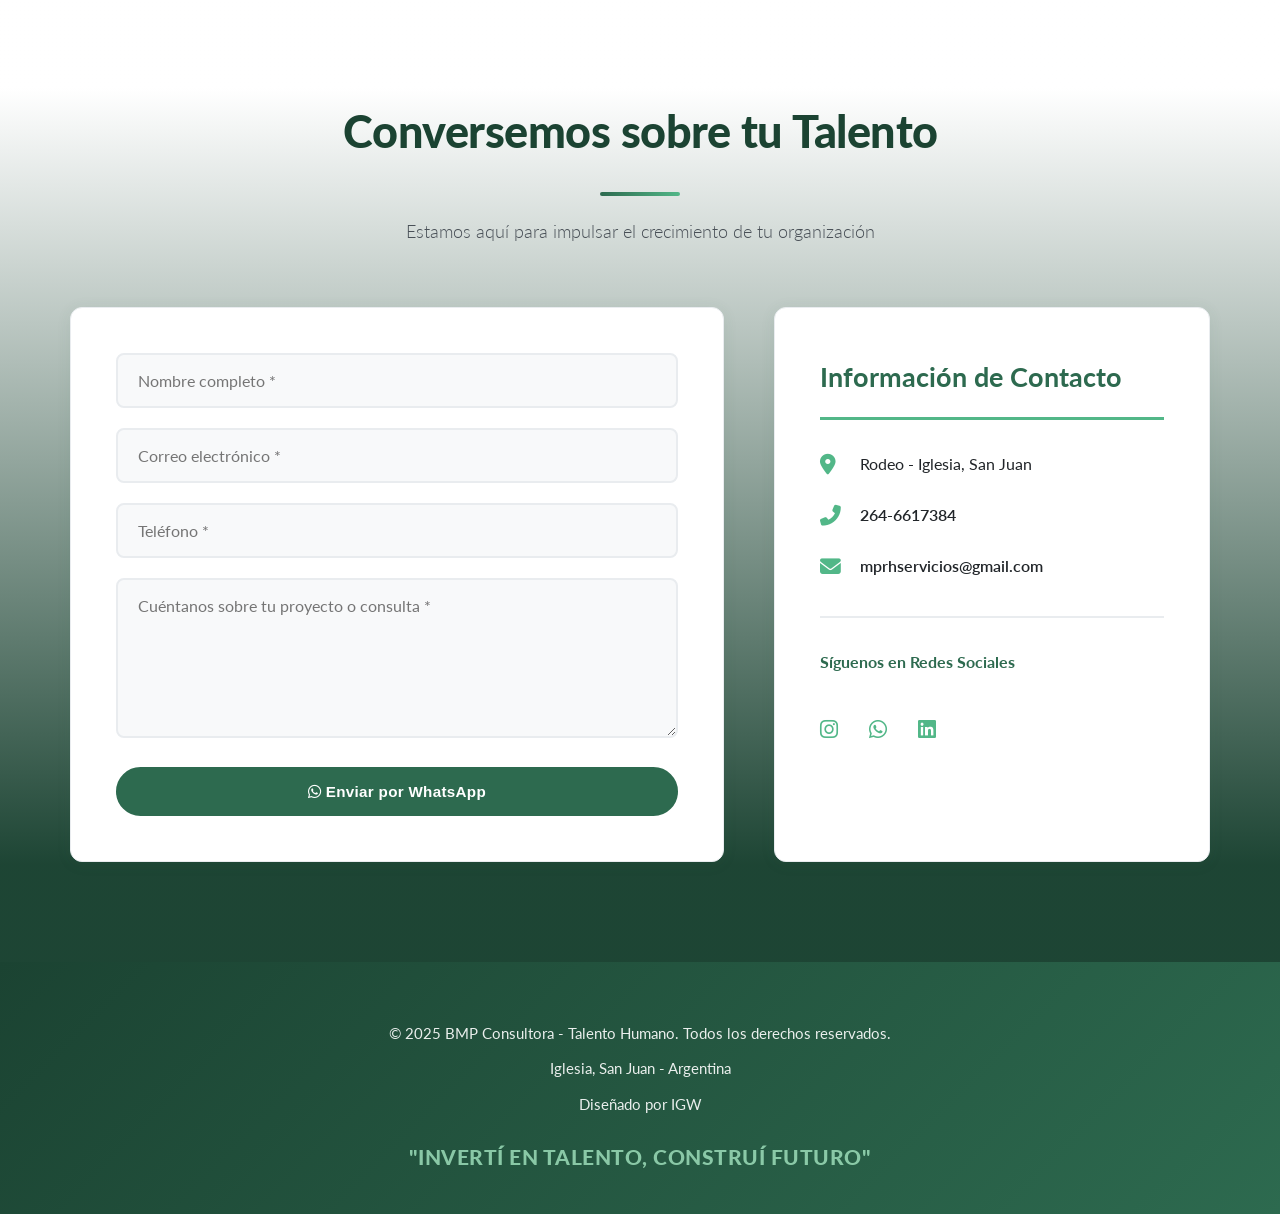
==== commit 7ef2ffb6: "Update Bmp.html" ====
--- a/Bmp.html
+++ b/Bmp.html
@@ -558,7 +558,7 @@
 }
 
 .mv-card {
-    background: linear-gradient(135deg, var(--color-blanco) 0%, var(--color-gris-claro) 100%);
+    background: linear-gradient(15deg, var(--color-blanco) 100%, var(--color-gris-claro) 100%);
     padding: 45px;
     border-radius: var(--radio-borde);
     box-shadow: var(--sombra-suave);
@@ -1124,10 +1124,10 @@
                 </div>
             </div>
             
-            <div class="objetivo-box" data-aos="zoom-in" data-aos-delay="500" style="background: linear-gradient(135deg, rgba(45, 106, 79, 0.08) 0%, rgba(82, 183, 136, 0.08) 100%); border: 2px solid var(--color-primario); margin-top: 60px;">
+            <div class="objetivo-box" data-aos="zoom-in" data-aos-delay="500" style="background: linear-gradient(135deg, rgba(212, 218, 215, 0.745) 0%, rgba(251, 252, 251, 0.645) 100%); border: 2px solid var(--color-primario); margin-top: 60px;">
                 <h3 style="color: var(--color-primario); text-shadow: 0 0 0 "><i class="fas fa-award"></i> Nuestro Compromiso</h3>
                 <p style="color: black; text-shadow: 0 1px 5px white">Nuestro compromiso es impulsar el crecimiento y la eficiencia de las empresas mediante soluciones personalizadas en recursos humanos. Promovemos un ambiente laboral inclusivo, colaborativo y orientado al éxito mutuo. Nos dedicamos a crecer junto a nuestros clientes y colaboradores, manteniendo altos estándares de calidad y ética en cada uno de los servicios que ofrecemos.</p>
-                <p style="margin-top: 20px; font-style: italic; color: green; font-size: 1rem;text-shadow: 0 1px 3px white">Adicionalmente, tercerizamos ciertos procesos para optimizar nuestra eficiencia, siempre que sea necesario y garantizamos total confidencialidad de toda la información recibida.</p>
+                <p style="margin-top: 20px; font-style: italic; color: green; font-size: 1rem;text-shadow: 0 1px 3px rgba(0, 0, 0, 0.675)">Adicionalmente, tercerizamos ciertos procesos para optimizar nuestra eficiencia, siempre que sea necesario y garantizamos total confidencialidad de toda la información recibida.</p>
             </div>
         </div>
     </section>
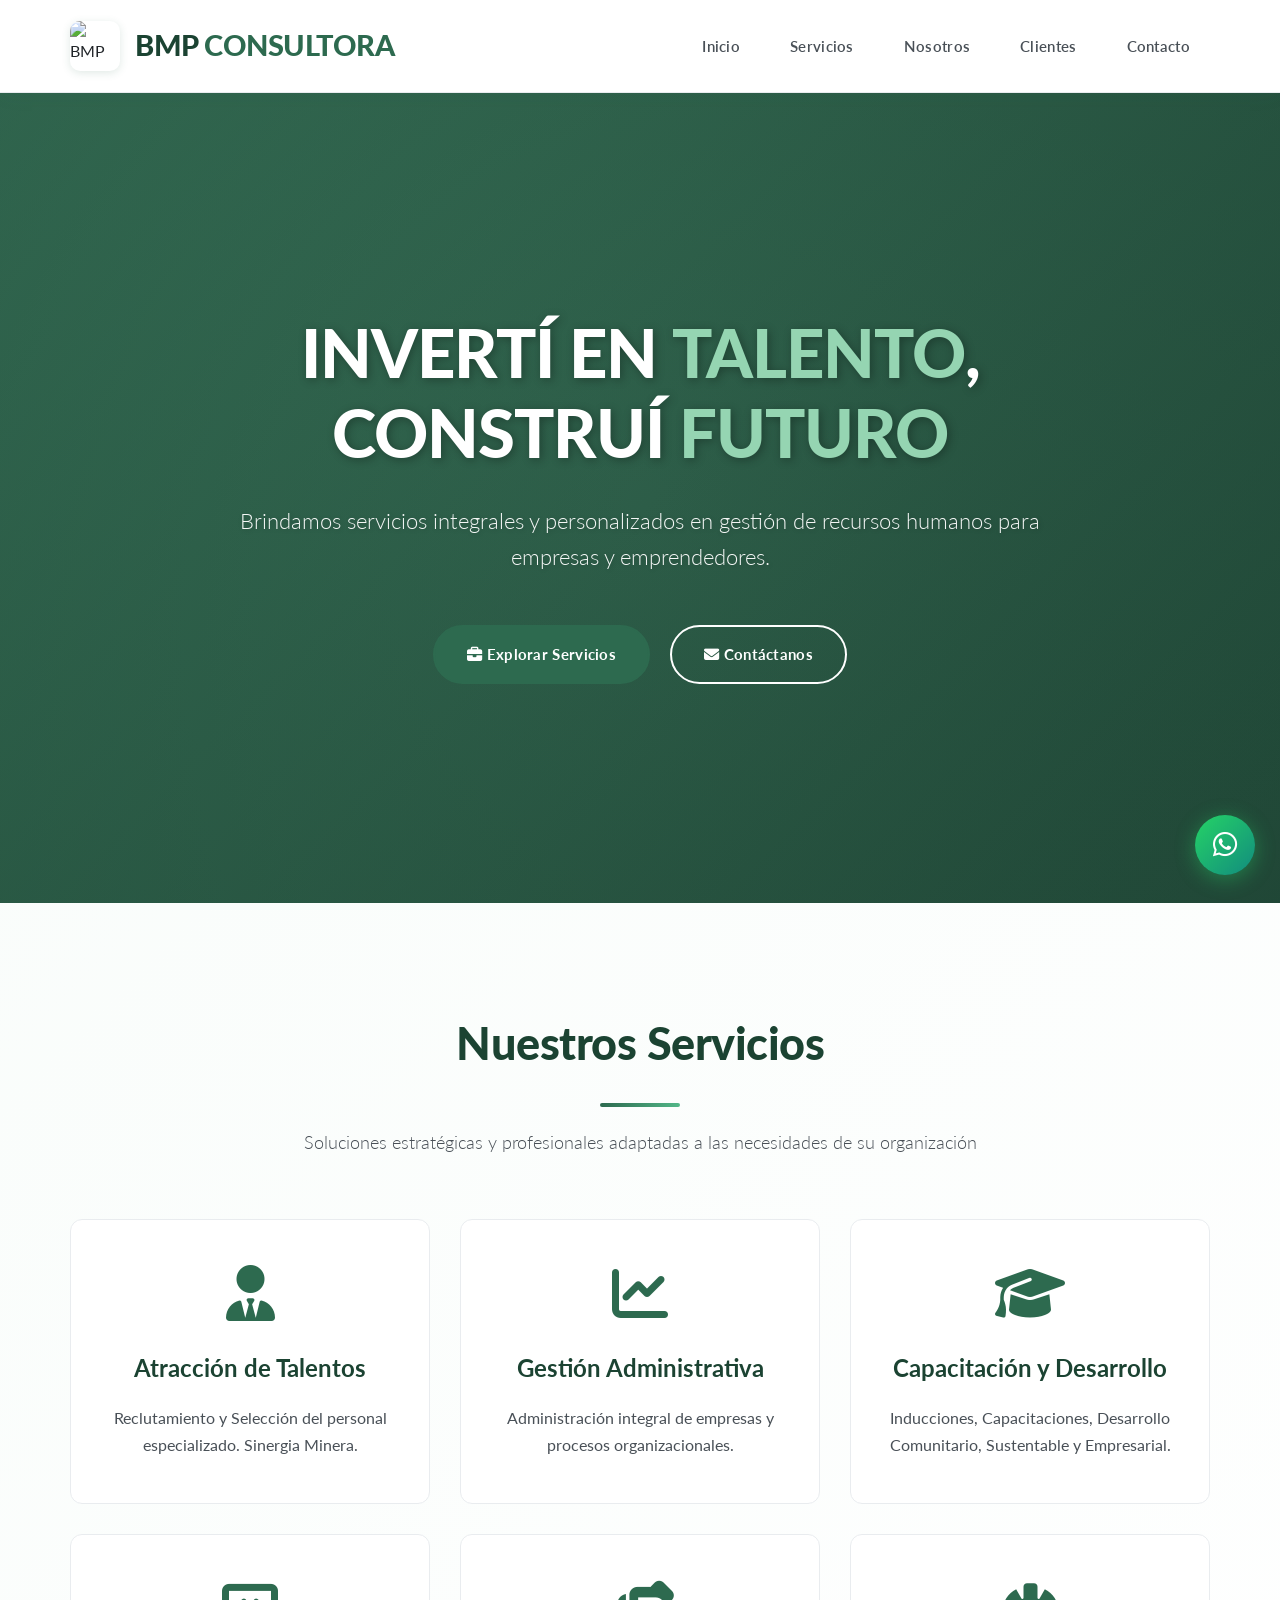
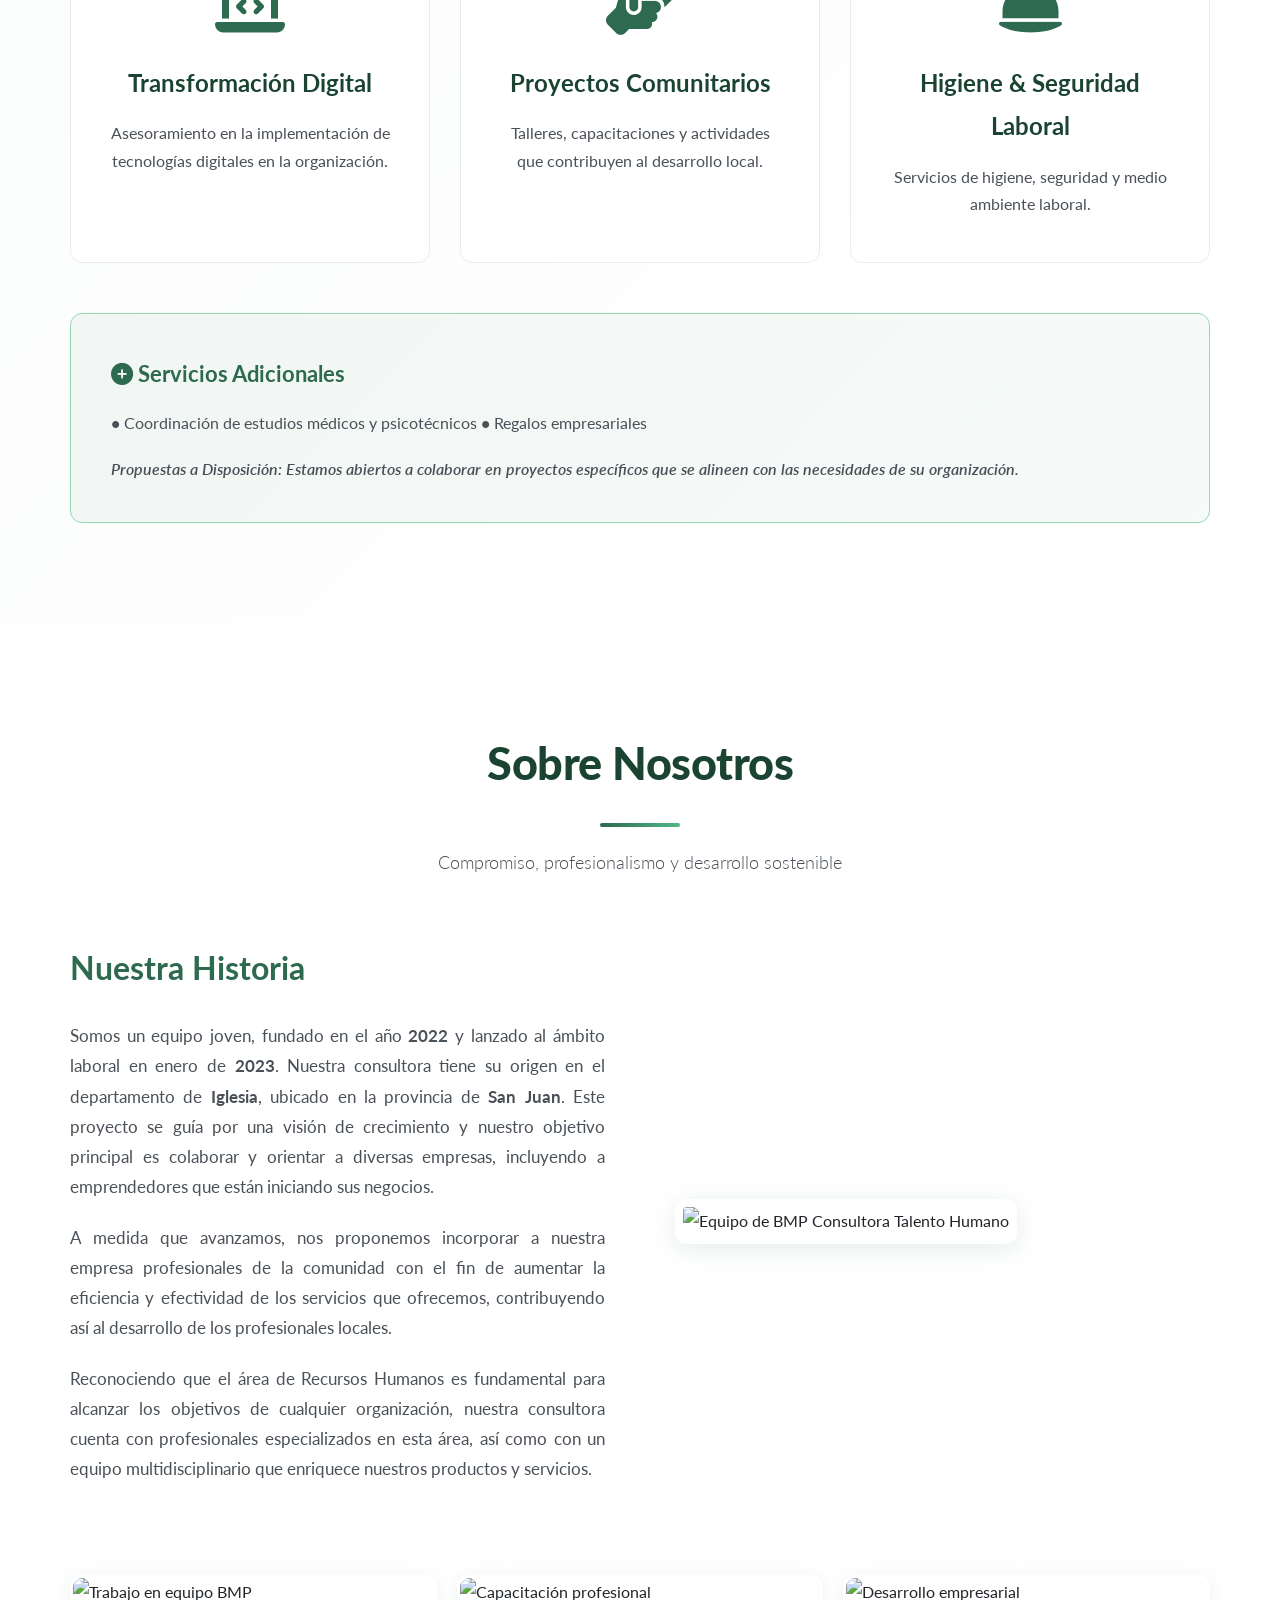
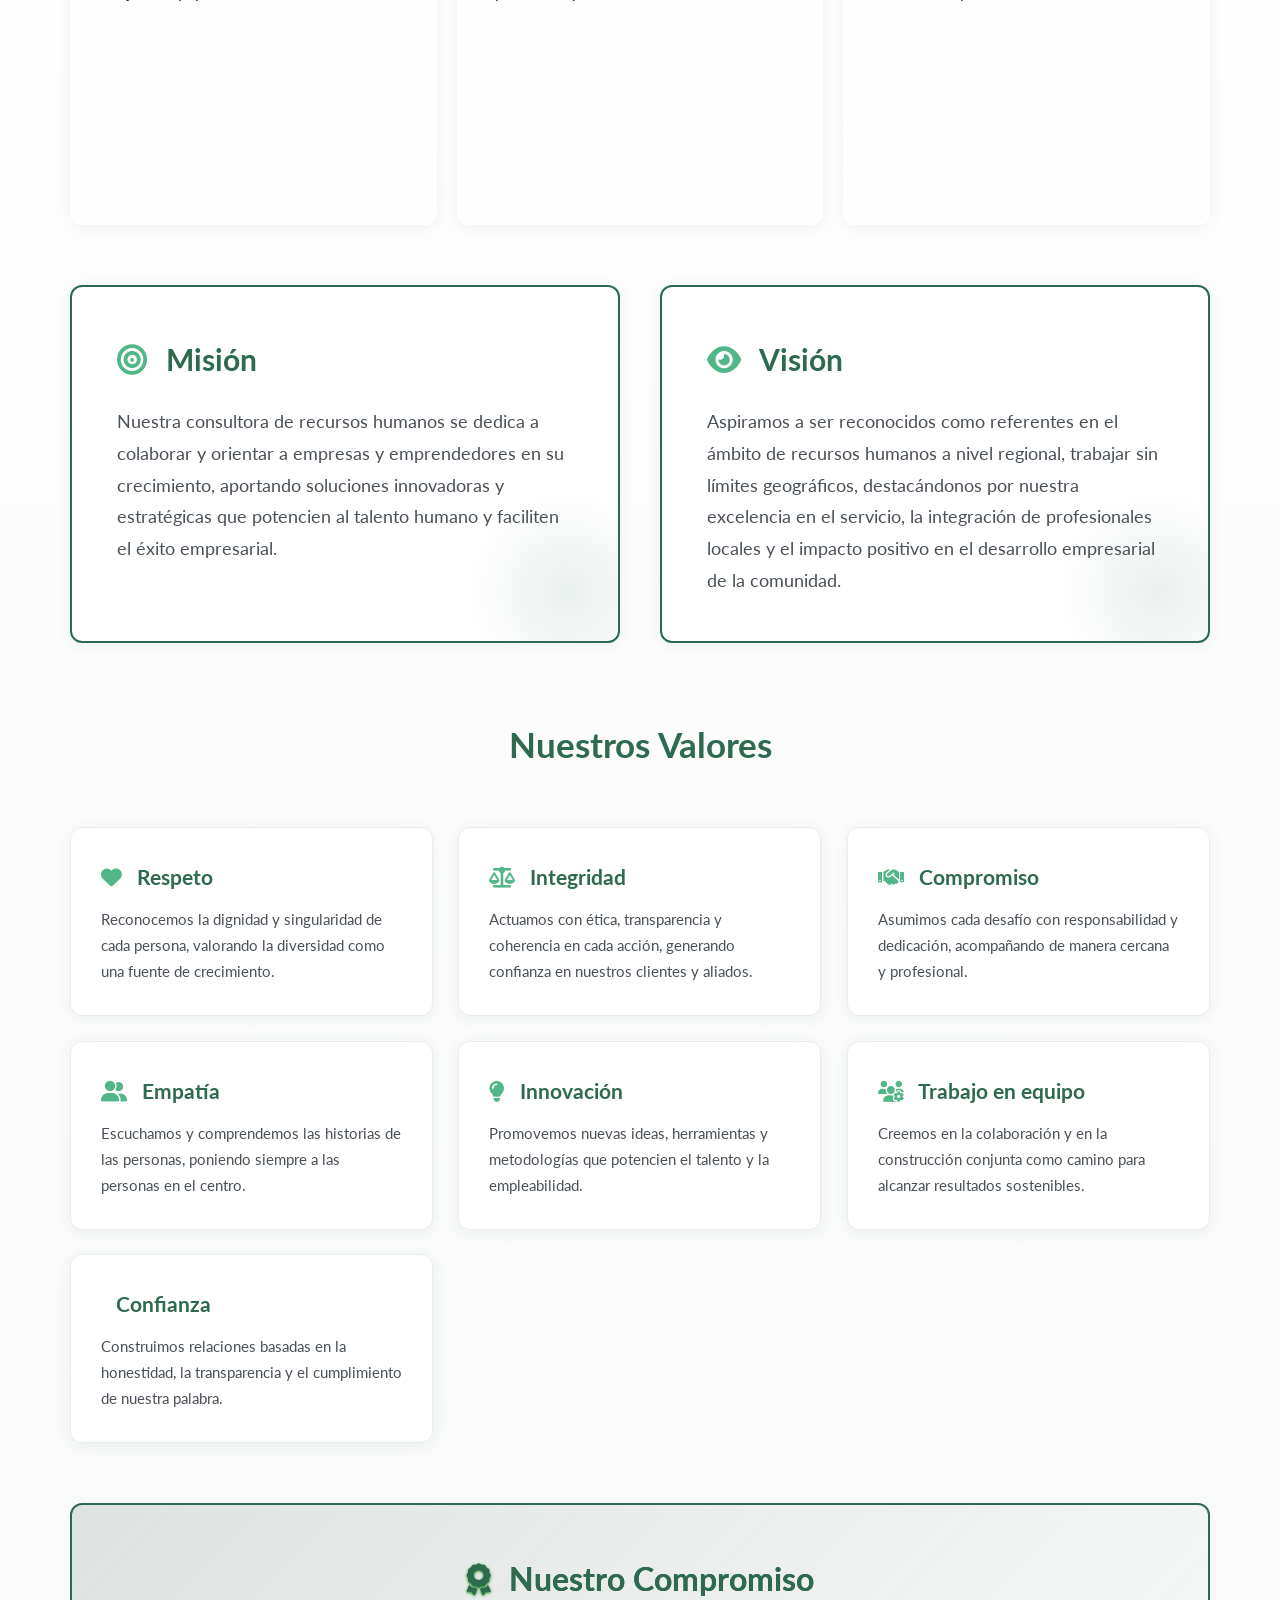
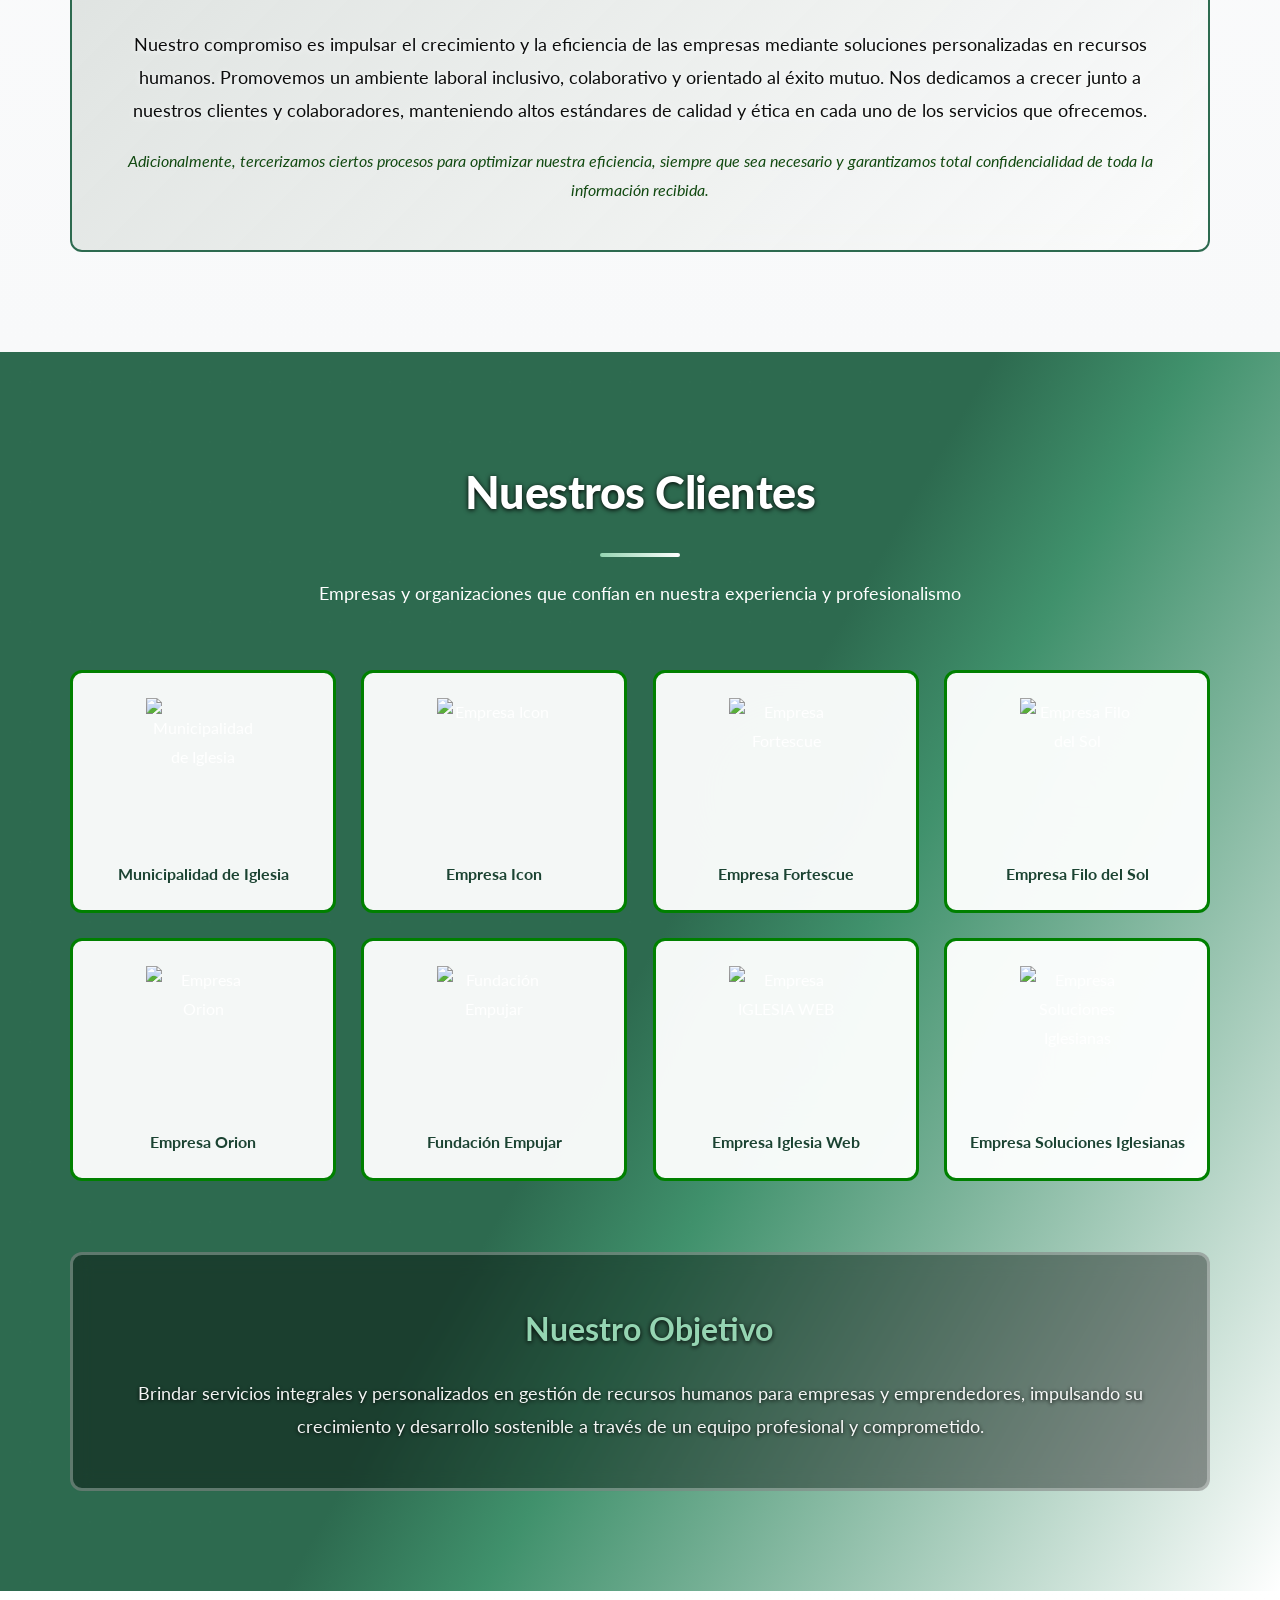
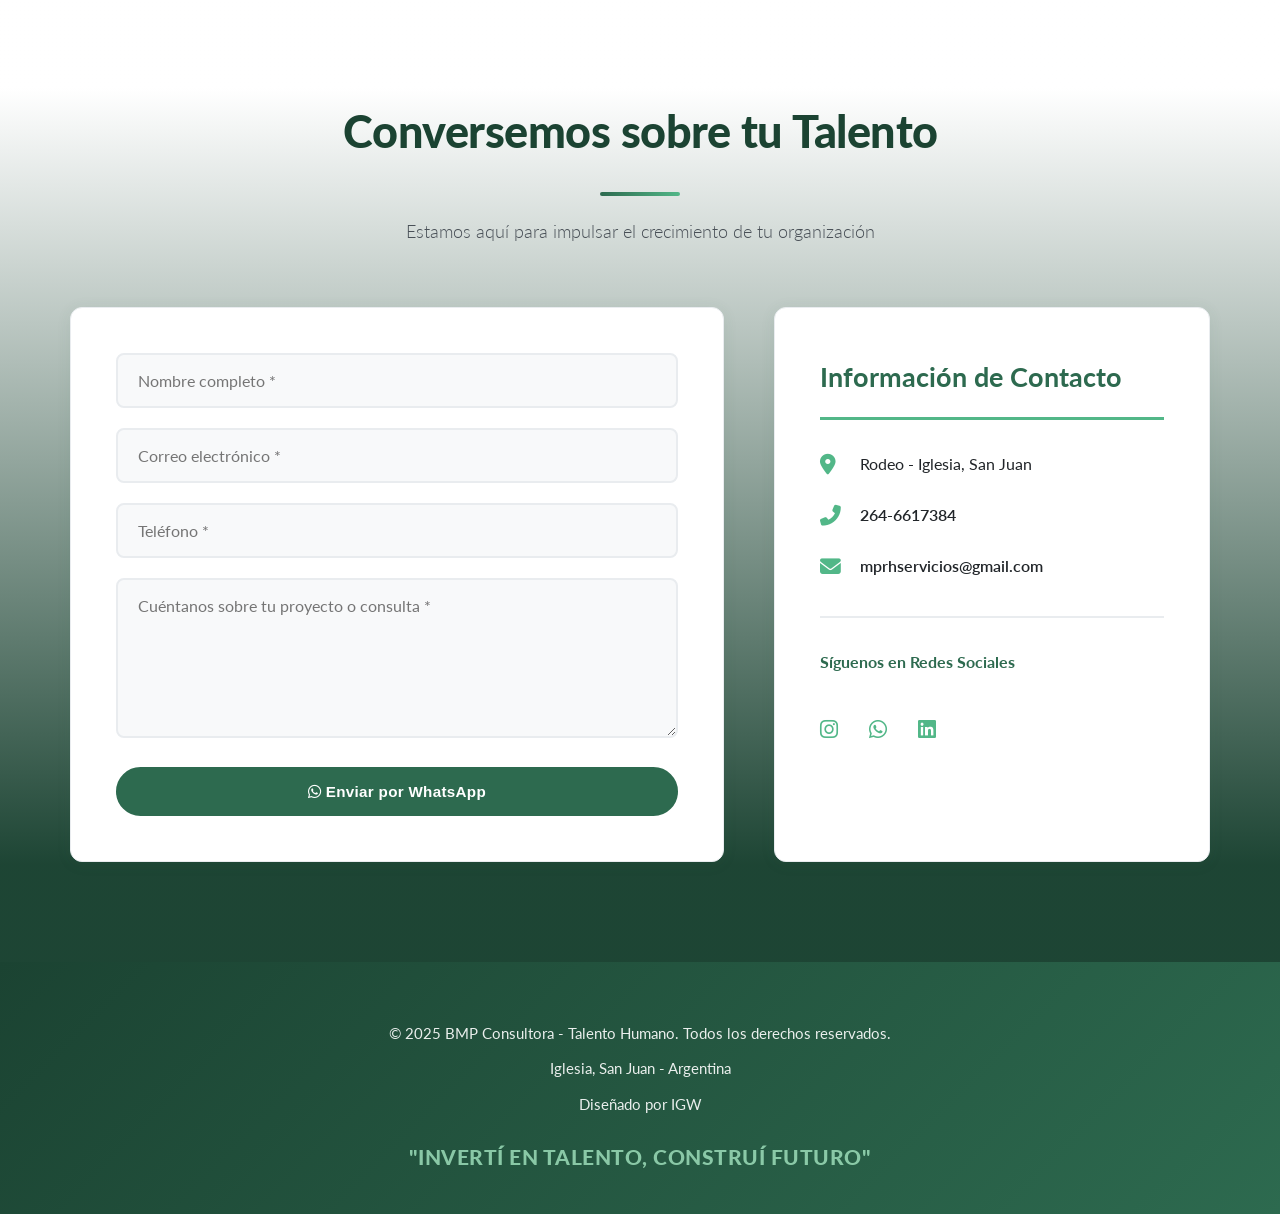
==== commit dcdd54ba: "Update Bmp.html" ====
--- a/Bmp.html
+++ b/Bmp.html
@@ -1124,10 +1124,10 @@
                 </div>
             </div>
             
-            <div class="objetivo-box" data-aos="zoom-in" data-aos-delay="500" style="background: linear-gradient(135deg, rgba(212, 218, 215, 0.745) 0%, rgba(251, 252, 251, 0.645) 100%); border: 2px solid var(--color-primario); margin-top: 60px;">
+            <div class="objetivo-box" data-aos="zoom-in" data-aos-delay="500" style="background: linear-gradient(135deg, rgba(212, 218, 215, 0.745) 0%, rgba(251, 252, 251, 0.83) 100%); border: 2px solid var(--color-primario); margin-top: 60px;">
                 <h3 style="color: var(--color-primario); text-shadow: 0 0 0 "><i class="fas fa-award"></i> Nuestro Compromiso</h3>
                 <p style="color: black; text-shadow: 0 1px 5px white">Nuestro compromiso es impulsar el crecimiento y la eficiencia de las empresas mediante soluciones personalizadas en recursos humanos. Promovemos un ambiente laboral inclusivo, colaborativo y orientado al éxito mutuo. Nos dedicamos a crecer junto a nuestros clientes y colaboradores, manteniendo altos estándares de calidad y ética en cada uno de los servicios que ofrecemos.</p>
-                <p style="margin-top: 20px; font-style: italic; color: green; font-size: 1rem;text-shadow: 0 1px 3px rgba(0, 0, 0, 0.675)">Adicionalmente, tercerizamos ciertos procesos para optimizar nuestra eficiencia, siempre que sea necesario y garantizamos total confidencialidad de toda la información recibida.</p>
+                <p style="margin-top: 20px; font-style: italic; color: rgb(6, 65, 6); font-size: 1rem;text-shadow: 0 1px 3px rgba(238, 233, 233, 0.675)">Adicionalmente, tercerizamos ciertos procesos para optimizar nuestra eficiencia, siempre que sea necesario y garantizamos total confidencialidad de toda la información recibida.</p>
             </div>
         </div>
     </section>
@@ -1170,6 +1170,10 @@
                 <div class="cliente-card" data-aos="flip-up" data-aos-delay="250">
                     <img src="https://i.ibb.co/VW0sBCQz/Picsart-25-10-30-23-28-01-030.png" alt="Empresa IGLESIA WEB" loading="lazy">
                     <h4>Empresa Iglesia Web</h4>
+                </div>
+                <div class="cliente-card" data-aos="flip-up" data-aos-delay="250">
+                    <img src="https://i.ibb.co/m5QqmTK1/Whats-App-Image-2025-11-05-at-4-50-14-PM.jpg" alt="Empresa Soluciones Iglesianas" loading="lazy">
+                    <h4>Empresa Soluciones Iglesianas</h4>
                 </div>
             </div>
 
